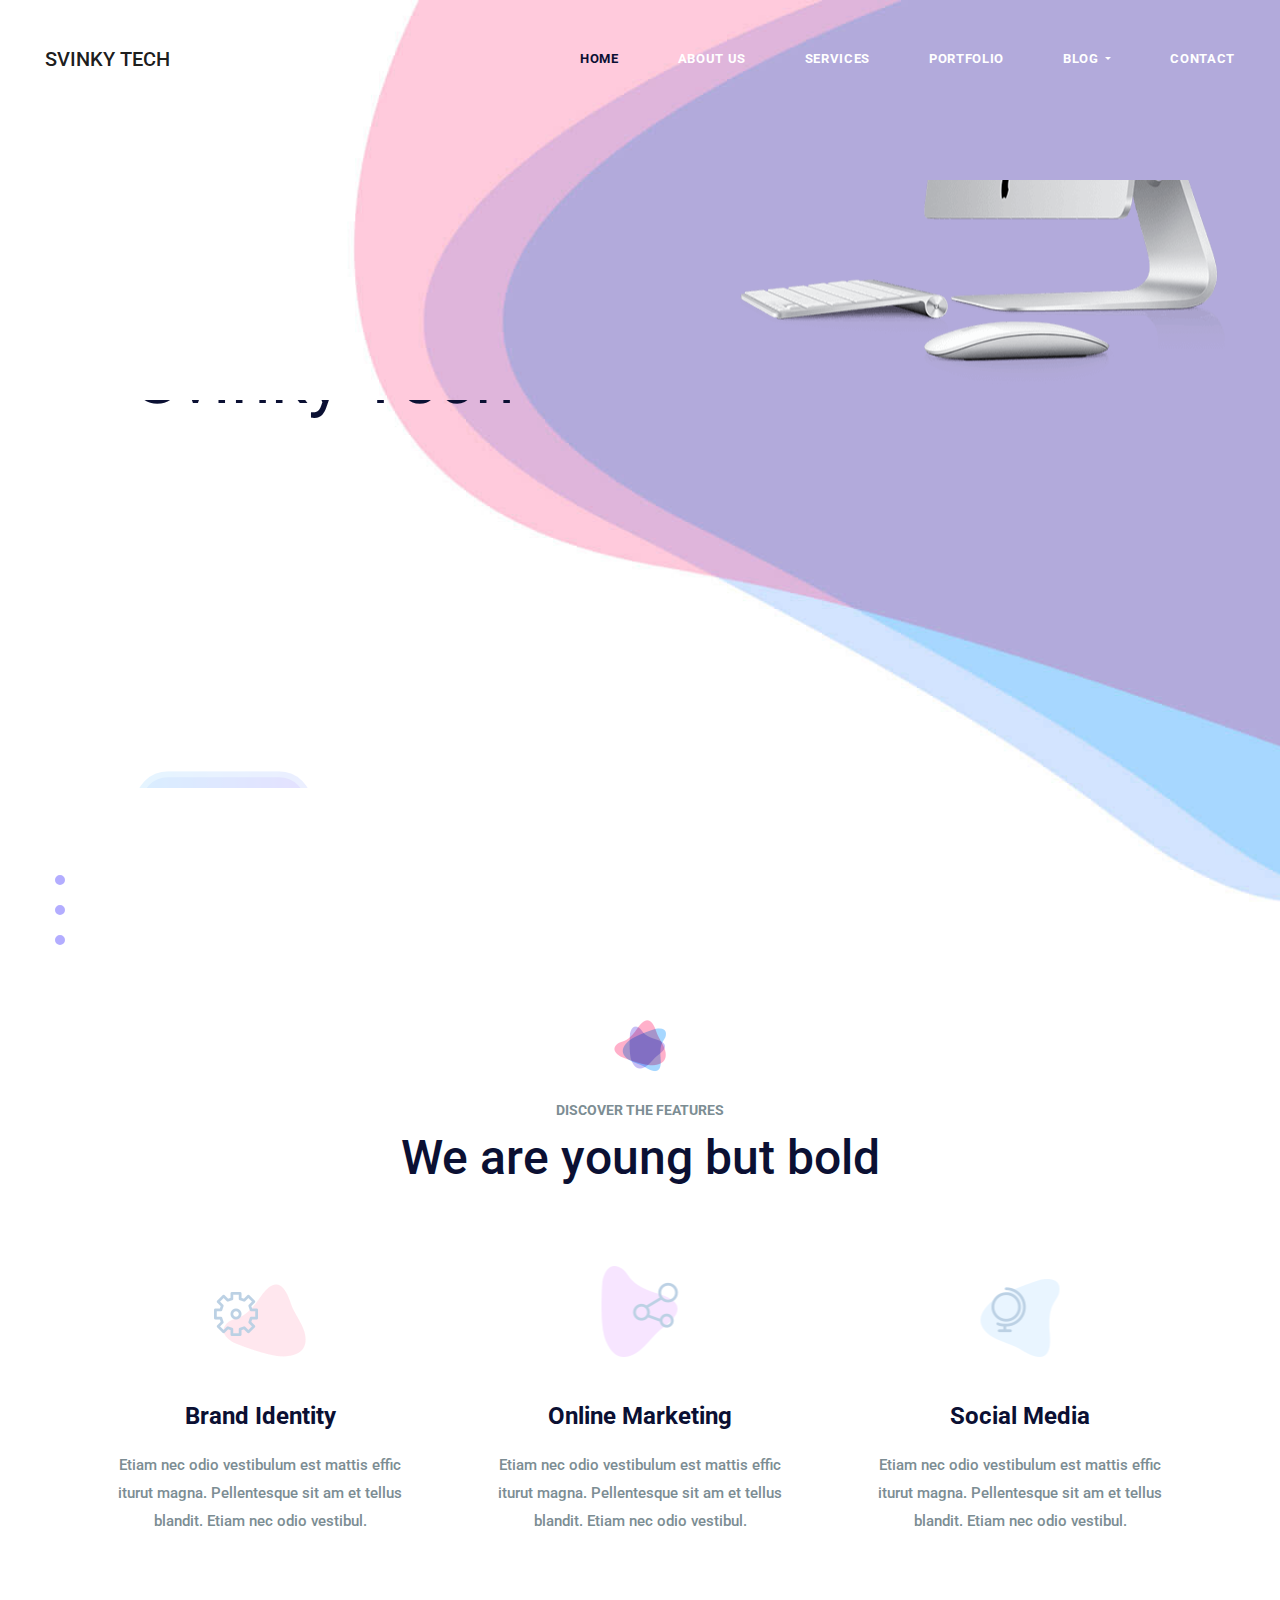
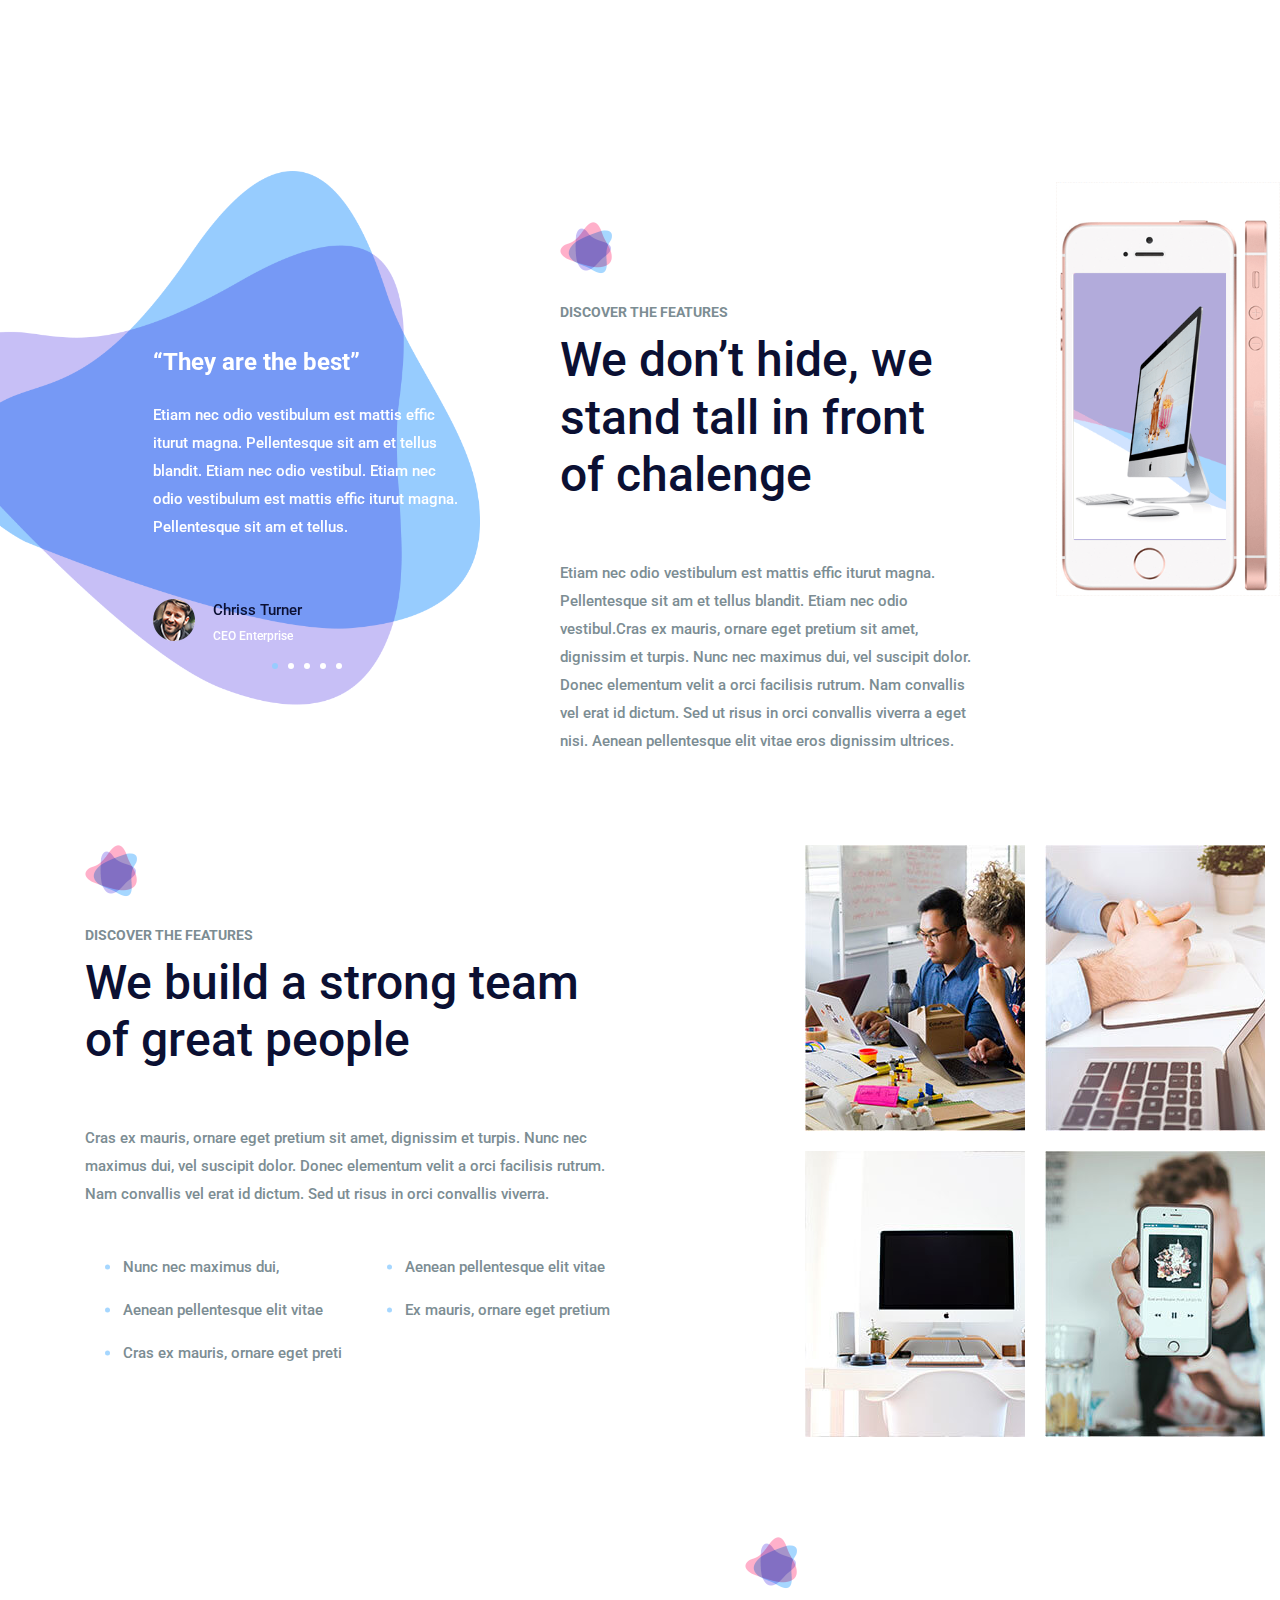
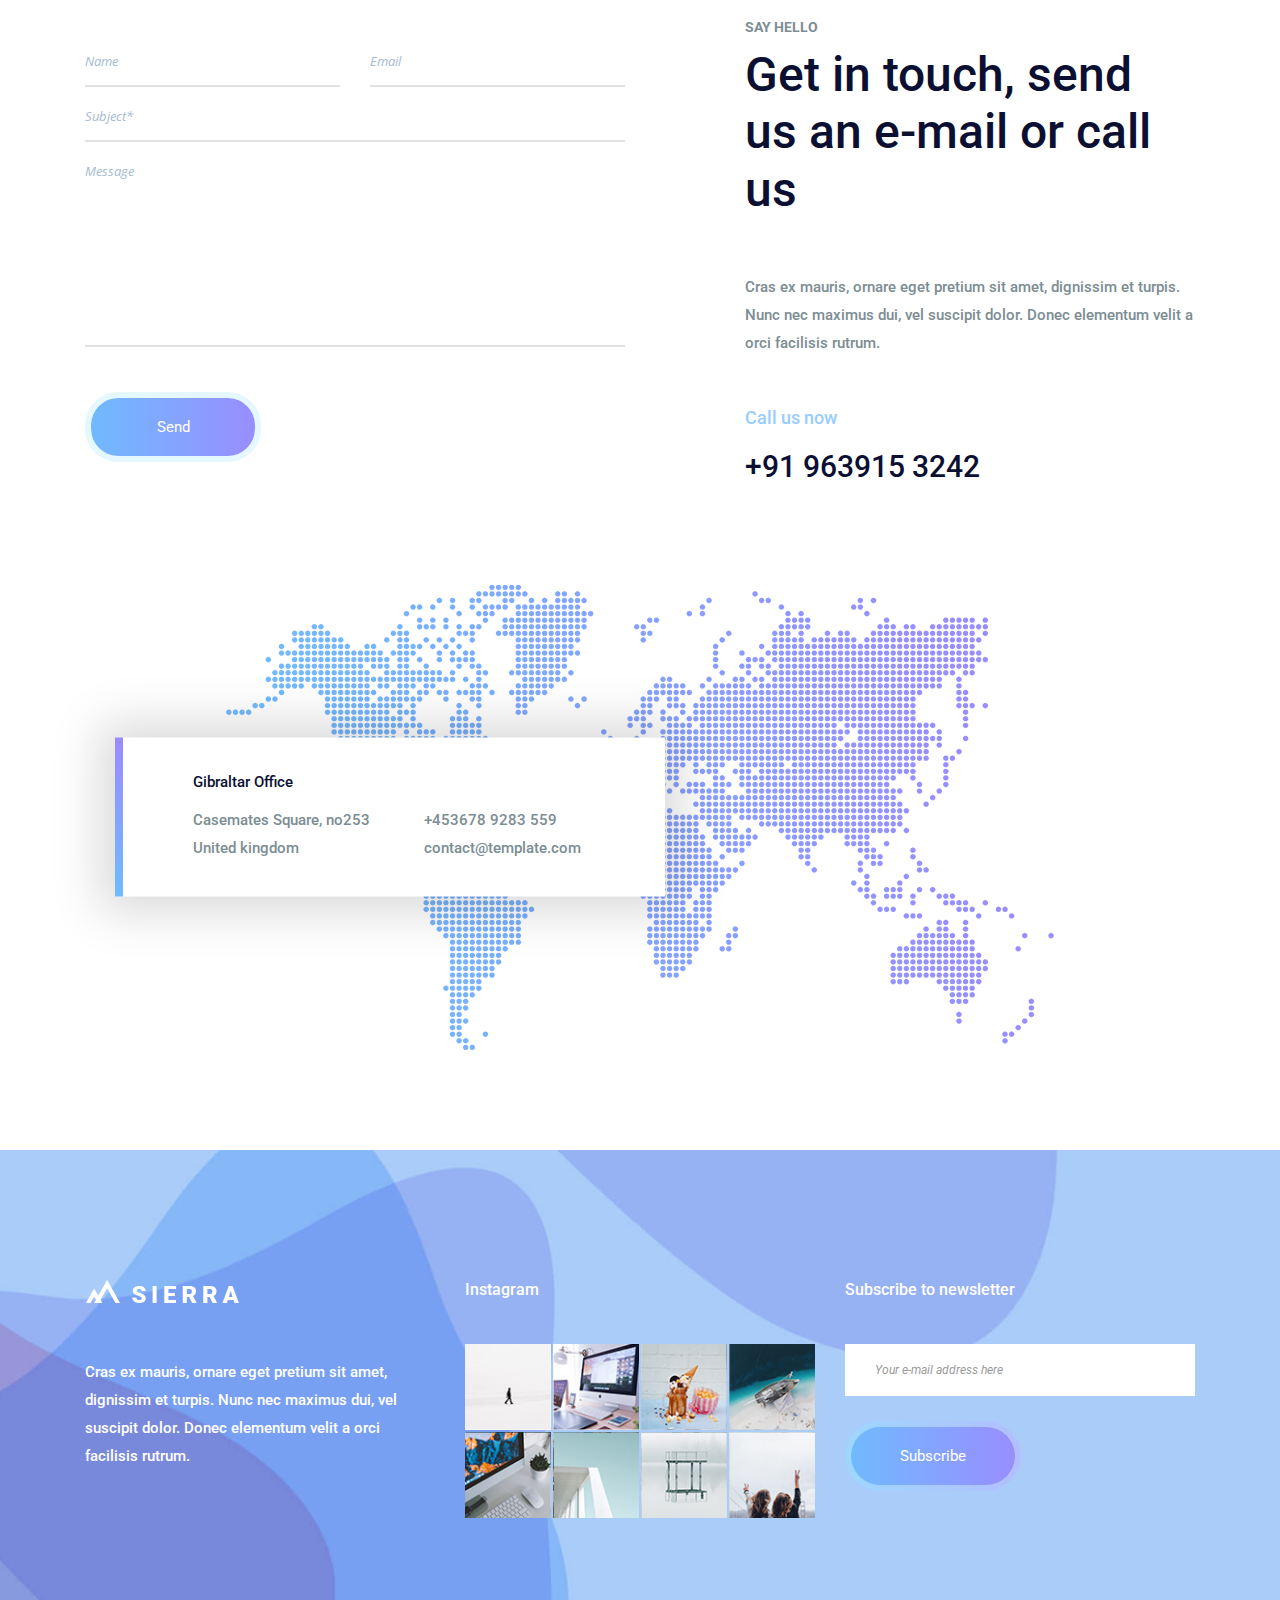
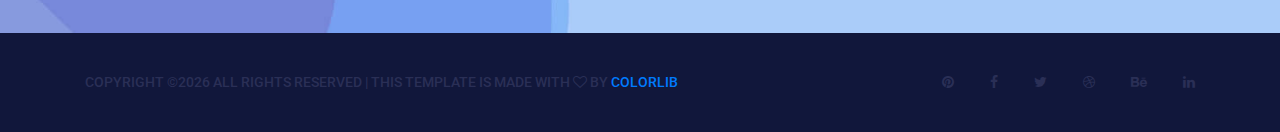
==== index.html @ dad752a9 "first" ====
<!DOCTYPE html>
<html lang="en">
    <head>
        <meta charset="utf-8">
        <meta http-equiv="X-UA-Compatible" content="IE=edge">
        <meta name="viewport" content="width=device-width, initial-scale=1">
        
        <link rel="icon" href="img/fav-icon.png" type="image/x-icon" />
        <!-- The above 3 meta tags *must* come first in the head; any other head content must come *after* these tags -->
        <title>Svinky Tech</title>

        <!-- Icon css link -->
        <link href="css/font-awesome.min.css" rel="stylesheet">
        <!-- Bootstrap -->
        <link href="css/bootstrap.min.css" rel="stylesheet">
        
        <!-- Rev slider css -->
        <link href="vendors/revolution/css/settings.css" rel="stylesheet">
        <link href="vendors/revolution/css/layers.css" rel="stylesheet">
        <link href="vendors/revolution/css/navigation.css" rel="stylesheet">
        
        <!-- Extra plugin css -->
        <link href="vendors/owl-carousel/owl.carousel.min.css" rel="stylesheet">
        
        <link href="css/style.css" rel="stylesheet">
        <link href="css/responsive.css" rel="stylesheet">

        <!-- HTML5 shim and Respond.js for IE8 support of HTML5 elements and media queries -->
        <!-- WARNING: Respond.js doesn't work if you view the page via file:// -->
        <!--[if lt IE 9]>
        <script src="https://oss.maxcdn.com/html5shiv/3.7.3/html5shiv.min.js"></script>
        <script src="https://oss.maxcdn.com/respond/1.4.2/respond.min.js"></script>
        <![endif]-->
    </head>
    <body>
        
        <!--================Header Menu Area =================-->
        <header class="main_menu_area">
            <nav class="navbar navbar-expand-lg navbar-light bg-light">
                <a class="navbar-brand" href="#"><!--<img src="img/logo.png" alt="">--><span style = "font-weight: 500;">SVINKY TECH</span></a>
                <button class="navbar-toggler" type="button" data-toggle="collapse" data-target="#navbarSupportedContent" aria-controls="navbarSupportedContent" aria-expanded="false" aria-label="Toggle navigation">
                    <span></span>
                    <span></span>
                    <span></span>
                </button>

                <div class="collapse navbar-collapse" id="navbarSupportedContent">
                    <ul class="navbar-nav">
                        <li class="nav-item active"><a class="nav-link" href="index.html">Home</a></li>
                        <li class="nav-item"><a class="nav-link" href="about-us.html">About Us</a></li>
                        <li class="nav-item"><a class="nav-link" href="service.html">Services</a></li>
                        <li class="nav-item"><a class="nav-link" href="portfolio.html">Portfolio</a></li>
                        <li class="nav-item dropdown submenu">
                            <a class="nav-link dropdown-toggle" href="#" id="navbarDropdown" role="button" data-toggle="dropdown" aria-haspopup="true" aria-expanded="false">
                            Blog
                            </a>
                            <ul class="dropdown-menu" aria-labelledby="navbarDropdown">
                                <li class="nav-item"><a class="nav-link" href="blog.html">Blog</a></li>
                                <li class="nav-item"><a class="nav-link" href="single-blog.html">Blog Details</a></li>
                                <li class="nav-item"><a class="nav-link" href="elements.html">Elements</a></li>
                            </ul>
                        </li>
                        <li class="nav-item"><a class="nav-link" href="contact.html">Contact</a></li>
                    </ul>
                </div>
            </nav>
        </header>
        <!--================End Header Menu Area =================-->
        
        
        <!--================Slider Area =================-->
        <section class="main_slider_area">
            <div id="main_slider" class="rev_slider" data-version="5.3.1.6">
                <ul>
                    <li data-index="rs-1587" data-transition="fade" data-slotamount="default" data-hideafterloop="0" data-hideslideonmobile="off"  data-easein="default" data-easeout="default" data-masterspeed="300" data-rotate="0"  data-saveperformance="off"  data-title="Creative" data-param1="01" data-param2="" data-param3="" data-param4="" data-param5="" data-param6="" data-param7="" data-param8="" data-param9="" data-param10="" data-description="">
                        <!-- LAYER NR. 1 -->
                        <div class="slider_text_box">
                            <div class="tp-caption tp-resizeme first_text" 
                            data-x="['left','left','left','left','15','center']" 
                            data-hoffset="['0','80','80','0']" 
                            data-y="['top','top','top','top']" 
                            data-voffset="['400','400','400','250','180','180']" 
                            data-fontsize="['72','72','72','50','50','30']"
                            data-lineheight="['82','82','82','62','62','42']"
                            data-width="['none']"
                            data-height="none"
                            data-whitespace="nowrape"
                            data-type="text" 
                            data-responsive_offset="on" 
                            data-frames="[{&quot;delay&quot;:10,&quot;speed&quot;:1500,&quot;frame&quot;:&quot;0&quot;,&quot;from&quot;:&quot;y:[-100%];z:0;rX:0deg;rY:0;rZ:0;sX:1;sY:1;skX:0;skY:0;&quot;,&quot;mask&quot;:&quot;x:0px;y:0px;s:inherit;e:inherit;&quot;,&quot;to&quot;:&quot;o:1;&quot;,&quot;ease&quot;:&quot;Power2.easeInOut&quot;},{&quot;delay&quot;:&quot;wait&quot;,&quot;speed&quot;:1500,&quot;frame&quot;:&quot;999&quot;,&quot;to&quot;:&quot;y:[175%];&quot;,&quot;mask&quot;:&quot;x:inherit;y:inherit;s:inherit;e:inherit;&quot;,&quot;ease&quot;:&quot;Power2.easeInOut&quot;}]"
                            data-textAlign="['left','left','left','left','left','center']">Svinky Tech</div>
                            
                            <div class="tp-caption tp-resizeme secand_text" 
                                data-x="['left','left','left','left','15','center']" 
                                data-hoffset="['0','80','80','0']" 
                                data-y="['top','top','top','top']" 
                                data-voffset="['575','575','575','400','320','300']"  
                                data-fontsize="['24','24','24','18','16','16']"
                                data-lineheight="['36','36','36','26','26','26']"
                                data-width="['none','none','none','none','none']"
                                data-height="none"
                                data-whitespace="nowrape"
                                data-type="text" 
                                data-responsive_offset="on"
                                data-transform_idle="o:1;"
                                data-frames="[{&quot;delay&quot;:10,&quot;speed&quot;:1500,&quot;frame&quot;:&quot;0&quot;,&quot;from&quot;:&quot;y:[100%];z:0;rX:0deg;rY:0;rZ:0;sX:1;sY:1;skX:0;skY:0;opacity:0;&quot;,&quot;mask&quot;:&quot;x:0px;y:[100%];s:inherit;e:inherit;&quot;,&quot;to&quot;:&quot;o:1;&quot;,&quot;ease&quot;:&quot;Power2.easeInOut&quot;},{&quot;delay&quot;:&quot;wait&quot;,&quot;speed&quot;:1500,&quot;frame&quot;:&quot;999&quot;,&quot;to&quot;:&quot;y:[175%];&quot;,&quot;mask&quot;:&quot;x:inherit;y:inherit;s:inherit;e:inherit;&quot;,&quot;ease&quot;:&quot;Power2.easeInOut&quot;}]"
                                data-textAlign="['left','left','left','left','left','center']">Go Techy, Go Svinky!
                            </div>
                            
                            <div class="tp-caption tp-resizeme" 
                                data-x="['left','left','left','left','15','center']" data-hoffset="['0','80','80','0']" 
                                data-y="['top','top','top','top']" 
                                data-voffset="['670','670','670','480','370','350']" 
                                data-fontsize="['14','14','14','14']"
                                data-lineheight="['46','46','46','46']"
                                data-width="none"
                                data-height="none"
                                data-whitespace="nowrap"
                                data-type="text" 
                                data-responsive_offset="on" 
                                data-frames="[{&quot;delay&quot;:10,&quot;speed&quot;:1500,&quot;frame&quot;:&quot;0&quot;,&quot;from&quot;:&quot;y:[100%];z:0;rX:0deg;rY:0;rZ:0;sX:1;sY:1;skX:0;skY:0;opacity:0;&quot;,&quot;mask&quot;:&quot;x:0px;y:[100%];s:inherit;e:inherit;&quot;,&quot;to&quot;:&quot;o:1;&quot;,&quot;ease&quot;:&quot;Power2.easeInOut&quot;},{&quot;delay&quot;:&quot;wait&quot;,&quot;speed&quot;:1500,&quot;frame&quot;:&quot;999&quot;,&quot;to&quot;:&quot;y:[175%];&quot;,&quot;mask&quot;:&quot;x:inherit;y:inherit;s:inherit;e:inherit;&quot;,&quot;ease&quot;:&quot;Power2.easeInOut&quot;}]">
                                <a class="more_btn" href="#">Discover</a>
                            </div>
                            <div class="tp-caption tp-resizeme single_img" 
                            data-x="['right','right','right','right','right','right']" 
                            data-hoffset="['0','0','0','0']" 
                            data-y="['top','top','top','top']" 
                            data-voffset="['180','180','180','180','0']" 
                            data-fontsize="['65','65','60','40','25']"
                            data-lineheight="['75','75','75','50','35']"
                            data-width="['485','485','485','485','485']"
                            data-height="none"
                            data-whitespace="normal"
                            data-type="text" 
                            data-responsive_offset="on" 
                            data-frames="[{&quot;delay&quot;:10,&quot;speed&quot;:1500,&quot;frame&quot;:&quot;0&quot;,&quot;from&quot;:&quot;y:[-100%];z:0;rX:0deg;rY:0;rZ:0;sX:1;sY:1;skX:0;skY:0;&quot;,&quot;mask&quot;:&quot;x:0px;y:0px;s:inherit;e:inherit;&quot;,&quot;to&quot;:&quot;o:1;&quot;,&quot;ease&quot;:&quot;Power2.easeInOut&quot;},{&quot;delay&quot;:&quot;wait&quot;,&quot;speed&quot;:1500,&quot;frame&quot;:&quot;999&quot;,&quot;to&quot;:&quot;y:[175%];&quot;,&quot;mask&quot;:&quot;x:inherit;y:inherit;s:inherit;e:inherit;&quot;,&quot;ease&quot;:&quot;Power2.easeInOut&quot;}]"
                            data-textAlign="['left','left','left','left','left','center']">
                                <img src="img/home-slider/slider-m-1.png" alt="">
                            </div>
                        </div>
                    </li>
                    <li data-index="rs-1588" data-transition="fade" data-slotamount="default" data-hideafterloop="0" data-hideslideonmobile="off"  data-easein="default" data-easeout="default" data-masterspeed="300" data-rotate="0"  data-saveperformance="off"  data-title="Creative" data-param1="01" data-param2="" data-param3="" data-param4="" data-param5="" data-param6="" data-param7="" data-param8="" data-param9="" data-param10="" data-description="">
                    <!-- LAYERS -->
                        <!-- LAYERS -->

                        <!-- LAYER NR. 1 -->
                        <div class="slider_text_box">
                            <div class="tp-caption tp-resizeme first_text" 
                            data-x="['left','left','left','left','15','center']" 
                            data-hoffset="['0','80','80','0']" 
                            data-y="['top','top','top','top']" 
                            data-voffset="['400','400','400','250','180','180']" 
                            data-fontsize="['72','72','72','50','50','30']"
                            data-lineheight="['82','82','82','62','62','42']"
                            data-width="['none']"
                            data-height="none"
                            data-whitespace="nowrape"
                            data-type="text" 
                            data-responsive_offset="on" 
                            data-frames="[{&quot;delay&quot;:10,&quot;speed&quot;:1500,&quot;frame&quot;:&quot;0&quot;,&quot;from&quot;:&quot;y:[-100%];z:0;rX:0deg;rY:0;rZ:0;sX:1;sY:1;skX:0;skY:0;&quot;,&quot;mask&quot;:&quot;x:0px;y:0px;s:inherit;e:inherit;&quot;,&quot;to&quot;:&quot;o:1;&quot;,&quot;ease&quot;:&quot;Power2.easeInOut&quot;},{&quot;delay&quot;:&quot;wait&quot;,&quot;speed&quot;:1500,&quot;frame&quot;:&quot;999&quot;,&quot;to&quot;:&quot;y:[175%];&quot;,&quot;mask&quot;:&quot;x:inherit;y:inherit;s:inherit;e:inherit;&quot;,&quot;ease&quot;:&quot;Power2.easeInOut&quot;}]"
                            data-textAlign="['left','left','left','left','left','center']">Svinky Tech</div>
                            
                            <div class="tp-caption tp-resizeme secand_text" 
                                data-x="['left','left','left','left','15','center']" 
                                data-hoffset="['0','80','80','0']" 
                                data-y="['top','top','top','top']" 
                                data-voffset="['575','575','575','400','320','300']"  
                                data-fontsize="['24','24','24','18','16','16']"
                                data-lineheight="['36','36','36','26','26','26']"
                                data-width="['none','none','none','none','none']"
                                data-height="none"
                                data-whitespace="nowrape"
                                data-type="text" 
                                data-responsive_offset="on"
                                data-transform_idle="o:1;"
                                data-frames="[{&quot;delay&quot;:10,&quot;speed&quot;:1500,&quot;frame&quot;:&quot;0&quot;,&quot;from&quot;:&quot;y:[100%];z:0;rX:0deg;rY:0;rZ:0;sX:1;sY:1;skX:0;skY:0;opacity:0;&quot;,&quot;mask&quot;:&quot;x:0px;y:[100%];s:inherit;e:inherit;&quot;,&quot;to&quot;:&quot;o:1;&quot;,&quot;ease&quot;:&quot;Power2.easeInOut&quot;},{&quot;delay&quot;:&quot;wait&quot;,&quot;speed&quot;:1500,&quot;frame&quot;:&quot;999&quot;,&quot;to&quot;:&quot;y:[175%];&quot;,&quot;mask&quot;:&quot;x:inherit;y:inherit;s:inherit;e:inherit;&quot;,&quot;ease&quot;:&quot;Power2.easeInOut&quot;}]"
                                data-textAlign="['left','left','left','left','left','center']">Go Techy, Go Svinky!
                            </div>
                            
                            <div class="tp-caption tp-resizeme" 
                                data-x="['left','left','left','left','15','center']" data-hoffset="['0','80','80','0']" 
                                data-y="['top','top','top','top']" 
                                data-voffset="['670','670','670','480','370','350']" 
                                data-fontsize="['14','14','14','14']"
                                data-lineheight="['46','46','46','46']"
                                data-width="none"
                                data-height="none"
                                data-whitespace="nowrap"
                                data-type="text" 
                                data-responsive_offset="on" 
                                data-frames="[{&quot;delay&quot;:10,&quot;speed&quot;:1500,&quot;frame&quot;:&quot;0&quot;,&quot;from&quot;:&quot;y:[100%];z:0;rX:0deg;rY:0;rZ:0;sX:1;sY:1;skX:0;skY:0;opacity:0;&quot;,&quot;mask&quot;:&quot;x:0px;y:[100%];s:inherit;e:inherit;&quot;,&quot;to&quot;:&quot;o:1;&quot;,&quot;ease&quot;:&quot;Power2.easeInOut&quot;},{&quot;delay&quot;:&quot;wait&quot;,&quot;speed&quot;:1500,&quot;frame&quot;:&quot;999&quot;,&quot;to&quot;:&quot;y:[175%];&quot;,&quot;mask&quot;:&quot;x:inherit;y:inherit;s:inherit;e:inherit;&quot;,&quot;ease&quot;:&quot;Power2.easeInOut&quot;}]">
                                <a class="more_btn" href="#">Discover</a>
                            </div>
                            <div class="tp-caption tp-resizeme single_img" 
                            data-x="['right','right','right','right','right','right']" 
                            data-hoffset="['0','0','0','0']" 
                            data-y="['top','top','top','top']" 
                            data-voffset="['180','180','180','180','0']" 
                            data-fontsize="['65','65','60','40','25']"
                            data-lineheight="['75','75','75','50','35']"
                            data-width="['485','485','485','485','485']"
                            data-height="none"
                            data-whitespace="normal"
                            data-type="text" 
                            data-responsive_offset="on" 
                            data-frames="[{&quot;delay&quot;:10,&quot;speed&quot;:1500,&quot;frame&quot;:&quot;0&quot;,&quot;from&quot;:&quot;y:[-100%];z:0;rX:0deg;rY:0;rZ:0;sX:1;sY:1;skX:0;skY:0;&quot;,&quot;mask&quot;:&quot;x:0px;y:0px;s:inherit;e:inherit;&quot;,&quot;to&quot;:&quot;o:1;&quot;,&quot;ease&quot;:&quot;Power2.easeInOut&quot;},{&quot;delay&quot;:&quot;wait&quot;,&quot;speed&quot;:1500,&quot;frame&quot;:&quot;999&quot;,&quot;to&quot;:&quot;y:[175%];&quot;,&quot;mask&quot;:&quot;x:inherit;y:inherit;s:inherit;e:inherit;&quot;,&quot;ease&quot;:&quot;Power2.easeInOut&quot;}]"
                            data-textAlign="['left','left','left','left','left','center']">
                                <img src="img/home-slider/slider-m-1.png" alt="">
                            </div>
                        </div>
                    </li>
                    <li data-index="rs-1589" data-transition="fade" data-slotamount="default" data-hideafterloop="0" data-hideslideonmobile="off"  data-easein="default" data-easeout="default" data-masterspeed="300" data-rotate="0"  data-saveperformance="off"  data-title="Creative" data-param1="01" data-param2="" data-param3="" data-param4="" data-param5="" data-param6="" data-param7="" data-param8="" data-param9="" data-param10="" data-description="">
                    <!-- LAYERS -->
                        <!-- LAYERS -->

                        <!-- LAYER NR. 1 -->
                        <div class="slider_text_box">
                            <div class="tp-caption tp-resizeme first_text" 
                            data-x="['left','left','left','left','15','center']" 
                            data-hoffset="['0','80','80','0']" 
                            data-y="['top','top','top','top']" 
                            data-voffset="['400','400','400','250','180','180']" 
                            data-fontsize="['72','72','72','50','50','30']"
                            data-lineheight="['82','82','82','62','62','42']"
                            data-width="['none']"
                            data-height="none"
                            data-whitespace="nowrape"
                            data-type="text" 
                            data-responsive_offset="on" 
                            data-frames="[{&quot;delay&quot;:10,&quot;speed&quot;:1500,&quot;frame&quot;:&quot;0&quot;,&quot;from&quot;:&quot;y:[-100%];z:0;rX:0deg;rY:0;rZ:0;sX:1;sY:1;skX:0;skY:0;&quot;,&quot;mask&quot;:&quot;x:0px;y:0px;s:inherit;e:inherit;&quot;,&quot;to&quot;:&quot;o:1;&quot;,&quot;ease&quot;:&quot;Power2.easeInOut&quot;},{&quot;delay&quot;:&quot;wait&quot;,&quot;speed&quot;:1500,&quot;frame&quot;:&quot;999&quot;,&quot;to&quot;:&quot;y:[175%];&quot;,&quot;mask&quot;:&quot;x:inherit;y:inherit;s:inherit;e:inherit;&quot;,&quot;ease&quot;:&quot;Power2.easeInOut&quot;}]"
                            data-textAlign="['left','left','left','left','left','center']">Svinky Tech</div>
                            
                            <div class="tp-caption tp-resizeme secand_text" 
                                data-x="['left','left','left','left','15','center']" 
                                data-hoffset="['0','80','80','0']" 
                                data-y="['top','top','top','top']" 
                                data-voffset="['575','575','575','400','320','300']"  
                                data-fontsize="['24','24','24','18','16','16']"
                                data-lineheight="['36','36','36','26','26','26']"
                                data-width="['none','none','none','none','none']"
                                data-height="none"
                                data-whitespace="nowrape"
                                data-type="text" 
                                data-responsive_offset="on"
                                data-transform_idle="o:1;"
                                data-frames="[{&quot;delay&quot;:10,&quot;speed&quot;:1500,&quot;frame&quot;:&quot;0&quot;,&quot;from&quot;:&quot;y:[100%];z:0;rX:0deg;rY:0;rZ:0;sX:1;sY:1;skX:0;skY:0;opacity:0;&quot;,&quot;mask&quot;:&quot;x:0px;y:[100%];s:inherit;e:inherit;&quot;,&quot;to&quot;:&quot;o:1;&quot;,&quot;ease&quot;:&quot;Power2.easeInOut&quot;},{&quot;delay&quot;:&quot;wait&quot;,&quot;speed&quot;:1500,&quot;frame&quot;:&quot;999&quot;,&quot;to&quot;:&quot;y:[175%];&quot;,&quot;mask&quot;:&quot;x:inherit;y:inherit;s:inherit;e:inherit;&quot;,&quot;ease&quot;:&quot;Power2.easeInOut&quot;}]"
                                data-textAlign="['left','left','left','left','left','center']">Get your freebie template now!
                            </div>
                            
                            <div class="tp-caption tp-resizeme" 
                                data-x="['left','left','left','left','15','center']" data-hoffset="['0','80','80','0']" 
                                data-y="['top','top','top','top']" 
                                data-voffset="['670','670','670','480','370','350']" 
                                data-fontsize="['14','14','14','14']"
                                data-lineheight="['46','46','46','46']"
                                data-width="none"
                                data-height="none"
                                data-whitespace="nowrap"
                                data-type="text" 
                                data-responsive_offset="on" 
                                data-frames="[{&quot;delay&quot;:10,&quot;speed&quot;:1500,&quot;frame&quot;:&quot;0&quot;,&quot;from&quot;:&quot;y:[100%];z:0;rX:0deg;rY:0;rZ:0;sX:1;sY:1;skX:0;skY:0;opacity:0;&quot;,&quot;mask&quot;:&quot;x:0px;y:[100%];s:inherit;e:inherit;&quot;,&quot;to&quot;:&quot;o:1;&quot;,&quot;ease&quot;:&quot;Power2.easeInOut&quot;},{&quot;delay&quot;:&quot;wait&quot;,&quot;speed&quot;:1500,&quot;frame&quot;:&quot;999&quot;,&quot;to&quot;:&quot;y:[175%];&quot;,&quot;mask&quot;:&quot;x:inherit;y:inherit;s:inherit;e:inherit;&quot;,&quot;ease&quot;:&quot;Power2.easeInOut&quot;}]">
                                <a class="more_btn" href="#">Discover</a>
                            </div>
                            <div class="tp-caption tp-resizeme single_img" 
                            data-x="['right','right','right','right','right','right']" 
                            data-hoffset="['0','0','0','0']" 
                            data-y="['top','top','top','top']" 
                            data-voffset="['180','180','180','180','0']" 
                            data-fontsize="['65','65','60','40','25']"
                            data-lineheight="['75','75','75','50','35']"
                            data-width="['485','485','485','485','485']"
                            data-height="none"
                            data-whitespace="normal"
                            data-type="text" 
                            data-responsive_offset="on" 
                            data-frames="[{&quot;delay&quot;:10,&quot;speed&quot;:1500,&quot;frame&quot;:&quot;0&quot;,&quot;from&quot;:&quot;y:[-100%];z:0;rX:0deg;rY:0;rZ:0;sX:1;sY:1;skX:0;skY:0;&quot;,&quot;mask&quot;:&quot;x:0px;y:0px;s:inherit;e:inherit;&quot;,&quot;to&quot;:&quot;o:1;&quot;,&quot;ease&quot;:&quot;Power2.easeInOut&quot;},{&quot;delay&quot;:&quot;wait&quot;,&quot;speed&quot;:1500,&quot;frame&quot;:&quot;999&quot;,&quot;to&quot;:&quot;y:[175%];&quot;,&quot;mask&quot;:&quot;x:inherit;y:inherit;s:inherit;e:inherit;&quot;,&quot;ease&quot;:&quot;Power2.easeInOut&quot;}]"
                            data-textAlign="['left','left','left','left','left','center']">
                                <img src="img/home-slider/slider-m-1.png" alt="">
                            </div>
                        </div>
                    </li>
                </ul>
            </div>
        </section>
        <!--================End Slider Area =================-->
        
        <!--================Feature Area =================-->
        <section class="feature_area">
            <div class="container">
                <div class="c_title">
                    <img src="img/icon/title-icon.png" alt="">
                    <h6>Discover the features</h6>
                    <h2>We are young but bold</h2>
                </div>
                <div class="row feature_inner">
                    <div class="col-lg-4 col-sm-6">
                        <div class="feature_item">
                            <div class="f_icon">
                                <img src="img/icon/f-icon-1.png" alt="">
                            </div>
                            <h4>Brand Identity</h4>
                            <p>Etiam nec odio vestibulum est mattis effic iturut magna. Pellentesque sit am et tellus blandit. Etiam nec odio vestibul. </p>
                            <a class="more_btn" href="#">Read More</a>
                        </div>
                    </div>
                    <div class="col-lg-4 col-sm-6">
                        <div class="feature_item">
                            <div class="f_icon">
                                <img src="img/icon/f-icon-2.png" alt="">
                            </div>
                            <h4>Online Marketing</h4>
                            <p>Etiam nec odio vestibulum est mattis effic iturut magna. Pellentesque sit am et tellus blandit. Etiam nec odio vestibul. </p>
                            <a class="more_btn" href="#">Read More</a>
                        </div>
                    </div>
                    <div class="col-lg-4 col-sm-6">
                        <div class="feature_item">
                            <div class="f_icon">
                                <img src="img/icon/f-icon-3.png" alt="">
                            </div>
                            <h4>Social Media</h4>
                            <p>Etiam nec odio vestibulum est mattis effic iturut magna. Pellentesque sit am et tellus blandit. Etiam nec odio vestibul. </p>
                            <a class="more_btn" href="#">Read More</a>
                        </div>
                    </div>
                </div>
            </div>
        </section>
        <!--================End Feature Area =================-->
        
        <!--================The best slider Area =================-->
        <section class="best_3d_area">
            <div class="left_3d">
                <div class="shap_slider_inner owl-carousel">
                    <div class="item">
                        <h4>“They are the best”</h4>
                        <p>Etiam nec odio vestibulum est mattis effic iturut magna. Pellentesque sit am et tellus blandit. Etiam nec odio vestibul. Etiam nec odio vestibulum est mattis effic iturut magna. Pellentesque sit am et tellus.</p>
                        <div class="media">
                            <img src="img/team/people/people-5.jpg" alt="">
                            <div class="media-body">
                                <h5>Chriss Turner</h5>
                                <h6>CEO Enterprise</h6>
                            </div>
                        </div>
                    </div>
                    <div class="item">
                        <h4>“They are the best”</h4>
                        <p>Etiam nec odio vestibulum est mattis effic iturut magna. Pellentesque sit am et tellus blandit. Etiam nec odio vestibul. Etiam nec odio vestibulum est mattis effic iturut magna. Pellentesque sit am et tellus.</p>
                        <div class="media">
                            <img src="img/team/people/people-5.jpg" alt="">
                            <div class="media-body">
                                <h5>Chriss Turner</h5>
                                <h6>CEO Enterprise</h6>
                            </div>
                        </div>
                    </div>
                    <div class="item">
                        <h4>“They are the best”</h4>
                        <p>Etiam nec odio vestibulum est mattis effic iturut magna. Pellentesque sit am et tellus blandit. Etiam nec odio vestibul. Etiam nec odio vestibulum est mattis effic iturut magna. Pellentesque sit am et tellus.</p>
                        <div class="media">
                            <img src="img/team/people/people-5.jpg" alt="">
                            <div class="media-body">
                                <h5>Chriss Turner</h5>
                                <h6>CEO Enterprise</h6>
                            </div>
                        </div>
                    </div>
                    <div class="item">
                        <h4>“They are the best”</h4>
                        <p>Etiam nec odio vestibulum est mattis effic iturut magna. Pellentesque sit am et tellus blandit. Etiam nec odio vestibul. Etiam nec odio vestibulum est mattis effic iturut magna. Pellentesque sit am et tellus.</p>
                        <div class="media">
                            <img src="img/team/people/people-5.jpg" alt="">
                            <div class="media-body">
                                <h5>Chriss Turner</h5>
                                <h6>CEO Enterprise</h6>
                            </div>
                        </div>
                    </div>
                    <div class="item">
                        <h4>“They are the best”</h4>
                        <p>Etiam nec odio vestibulum est mattis effic iturut magna. Pellentesque sit am et tellus blandit. Etiam nec odio vestibul. Etiam nec odio vestibulum est mattis effic iturut magna. Pellentesque sit am et tellus.</p>
                        <div class="media">
                            <img src="img/team/people/people-5.jpg" alt="">
                            <div class="media-body">
                                <h5>Chriss Turner</h5>
                                <h6>CEO Enterprise</h6>
                            </div>
                        </div>
                    </div>
                </div>
            </div>
            <div class="right_text">
                <div class="right_text_inner">
                    <div class="text_3d">
                        <div class="l_title">
                            <img src="img/icon/title-icon.png" alt="">
                            <h6>Discover the features</h6>
                            <h2>We don’t hide, we stand tall in front of chalenge</h2>
                        </div>
                        <p>Etiam nec odio vestibulum est mattis effic iturut magna. Pellentesque sit am et tellus blandit. Etiam nec odio vestibul.Cras ex mauris, ornare eget pretium sit amet, dignissim et turpis. Nunc nec maximus dui, vel suscipit dolor. Donec elementum velit a orci facilisis rutrum. Nam convallis vel erat id dictum. Sed ut risus in orci convallis viverra a eget nisi. Aenean pellentesque elit vitae eros dignissim ultrices. </p>
                    </div>
                    <div class="shap_mobile">
                        <img src="img/iphone4.png" alt="">
                    </div>
                </div>
            </div>
        </section>
        <!--================End The best slider Area =================-->
        
        <!--================Team People Area =================-->
        <section class="team_people_area">
            <div class="container-fluid">
                <div class="row">
                    <div class="col-lg-6">
                        <div class="team_people_text">
                            <div class="l_title">
                                <img src="img/icon/title-icon.png" alt="">
                                <h6>Discover the features</h6>
                                <h2>We build a strong team of great people</h2>
                            </div>
                            <p>Cras ex mauris, ornare eget pretium sit amet, dignissim et turpis. Nunc nec maximus dui, vel suscipit dolor. Donec elementum velit a orci facilisis rutrum. Nam convallis vel erat id dictum. Sed ut risus in orci convallis viverra.</p>
                            <ul>
                                <li><a href="#">Nunc nec maximus dui, </a></li>
                                <li><a href="#">Aenean pellentesque elit vitae</a></li>
                                <li><a href="#">Aenean pellentesque elit vitae</a></li>
                                <li><a href="#">Ex mauris, ornare eget pretium </a></li>
                                <li><a href="#">Cras ex mauris, ornare eget preti</a></li>
                            </ul>
                        </div>
                    </div>
                    <div class="col-lg-6">
                        <div class="team_img_inner">
                            <div class="row">
                                <div class="col-lg-6 col-6">
                                    <div class="team_img_item">
                                        <img src="img/team/people/people-1.jpg" alt="">
                                    </div>
                                </div>
                                <div class="col-lg-6 col-6">
                                    <div class="team_img_item">
                                        <img src="img/team/people/people-2.jpg" alt="">
                                    </div>
                                </div>
                                <div class="col-lg-6 col-6">
                                    <div class="team_img_item">
                                        <img src="img/team/people/people-3.jpg" alt="">
                                    </div>
                                </div>
                                <div class="col-lg-6 col-6">
                                    <div class="team_img_item">
                                        <img src="img/team/people/people-4.jpg" alt="">
                                    </div>
                                </div>
                            </div>
                        </div>
                    </div>
                </div>
            </div>
        </section>
        <!--================End Team People Area =================-->
        
        <!--================Get in Touch Area =================-->
        <section class="get_in_touch_area">
            <div class="container">
                <div class="row get_touch_inner">
                    <div class="col-lg-6">
                        <form class="contact_us_form row" action="contact_process.php" method="post" id="contactForm" novalidate="novalidate">
                            <div class="form-group col-lg-6">
                                <input type="text" class="form-control" id="name" name="name" placeholder="Name">
                            </div>
                            <div class="form-group col-lg-6">
                                <input type="email" class="form-control" id="email" name="email" placeholder="Email">
                            </div>
                            <div class="form-group col-lg-12">
                                <input type="text" class="form-control" id="subject" name="subject" placeholder="Subject*">
                            </div>
                            <div class="form-group col-lg-12">
                                <textarea class="form-control" name="message" id="message" rows="1" placeholder="Message"></textarea>
                            </div>
                            <div class="form-group col-lg-12">
                                <button type="submit" value="submit" class="btn submit_btn form-control">Send</button>
                            </div>
                        </form>
                    </div>
                    <div class="col-lg-6">
                        <div class="touch_details">
                            <div class="l_title">
                                <img src="img/icon/title-icon.png" alt="">
                                <h6>Say hello</h6>
                                <h2>Get in touch, send us an e-mail or call us</h2>
                            </div>
                            <p>Cras ex mauris, ornare eget pretium sit amet, dignissim et turpis. Nunc nec maximus dui, vel suscipit dolor. Donec elementum velit a orci facilisis rutrum.</p>
                            <a href="#"><h5>Call us now</h5></a>
                            <a href="#"><h4>+91 963915 3242</h4></a>
                        </div>
                    </div>
                </div>
            </div>
        </section>
        <!--================End Get in Touch Area =================-->
        
        <!--================Map Area =================-->
        <section class="world_map_area p_100">
            <div class="container">
                <div class="world_map_inner">
                    <img class="img-fluid" src="img/world-map.png" alt="">
                    <div class="bd-callout">
                        <h3>Gibraltar Office</h3>
                        <p>Casemates Square, no253 <br /> United kingdom</p>
                        <h4><a href="#">+453678 9283 559</a> <a href="#">contact@template.com</a></h4>
                    </div>
                </div>
            </div>
        </section>
        <!--================End Map Area =================-->
        
        <!--================Footer Area =================-->
        <footer class="footr_area">
            <div class="footer_widget_area">
                <div class="container">
                    <div class="row footer_widget_inner">
                        <div class="col-lg-4 col-sm-6">
                            <aside class="f_widget f_about_widget">
                                <img src="img/footer-logo.png" alt="">
                                <p>Cras ex mauris, ornare eget pretium sit amet, dignissim et turpis. Nunc nec maximus dui, vel suscipit dolor. Donec elementum velit a orci facilisis rutrum.</p>
                            </aside>
                        </div>
                        <div class="col-lg-4 col-sm-6">
                            <aside class="f_widget f_insta_widget">
                                <div class="f_title">
                                    <h3>Instagram</h3>
                                </div>
                                <ul>
                                    <li><a href="#"><img src="img/instagram/ins-1.jpg" alt=""></a></li>
                                    <li><a href="#"><img src="img/instagram/ins-2.jpg" alt=""></a></li>
                                    <li><a href="#"><img src="img/instagram/ins-3.jpg" alt=""></a></li>
                                    <li><a href="#"><img src="img/instagram/ins-4.jpg" alt=""></a></li>
                                    <li><a href="#"><img src="img/instagram/ins-5.jpg" alt=""></a></li>
                                    <li><a href="#"><img src="img/instagram/ins-6.jpg" alt=""></a></li>
                                    <li><a href="#"><img src="img/instagram/ins-7.jpg" alt=""></a></li>
                                    <li><a href="#"><img src="img/instagram/ins-8.jpg" alt=""></a></li>
                                </ul>
                            </aside>
                        </div>
                        <div class="col-lg-4 col-sm-6">
                            <aside class="f_widget f_subs_widget">
                                <div class="f_title">
                                    <h3>Subscribe to newsletter</h3>
                                </div>
                                <div class="input-group">
                                    <input type="text" class="form-control" placeholder="Your e-mail address here" aria-label="Your e-mail address here">
                                    <span class="input-group-btn">
                                        <button class="btn btn-secondary submit_btn" type="button">Subscribe</button>
                                    </span>
                                </div>
                            </aside>
                        </div>
                    </div>
                </div>
            </div>
            <div class="footer_copyright">
                <div class="container">
                    <div class="float-sm-left">
                        <h5><!-- Link back to Colorlib can't be removed. Template is licensed under CC BY 3.0. -->
Copyright &copy;<script>document.write(new Date().getFullYear());</script> All rights reserved | This template is made with <i class="fa fa-heart-o" aria-hidden="true"></i> by <a href="https://colorlib.com" target="_blank">Colorlib</a>
<!-- Link back to Colorlib can't be removed. Template is licensed under CC BY 3.0. --></h5>
                    </div>
                    <div class="float-sm-right">
                        <ul>
                            <li><a href="#"><i class="fa fa-pinterest"></i></a></li>
                            <li><a href="#"><i class="fa fa-facebook"></i></a></li>
                            <li><a href="#"><i class="fa fa-twitter"></i></a></li>
                            <li><a href="#"><i class="fa fa-dribbble"></i></a></li>
                            <li><a href="#"><i class="fa fa-behance"></i></a></li>
                            <li><a href="#"><i class="fa fa-linkedin"></i></a></li>
                        </ul>
                    </div>
                </div>
            </div>
        </footer>
        <!--================End Footer Area =================-->
        
        
        
        
        <!-- jQuery (necessary for Bootstrap's JavaScript plugins) -->
        <script src="js/jquery-3.2.1.min.js"></script>
        <!-- Include all compiled plugins (below), or include individual files as needed -->
        <script src="js/popper.min.js"></script>
        <script src="js/bootstrap.min.js"></script>
        <!-- Rev slider js -->
        <script src="vendors/revolution/js/jquery.themepunch.tools.min.js"></script>
        <script src="vendors/revolution/js/jquery.themepunch.revolution.min.js"></script>
        <script src="vendors/revolution/js/extensions/revolution.extension.actions.min.js"></script>
        <script src="vendors/revolution/js/extensions/revolution.extension.video.min.js"></script>
        <script src="vendors/revolution/js/extensions/revolution.extension.slideanims.min.js"></script>
        <script src="vendors/revolution/js/extensions/revolution.extension.layeranimation.min.js"></script>
        <script src="vendors/revolution/js/extensions/revolution.extension.navigation.min.js"></script>
        <script src="vendors/revolution/js/extensions/revolution.extension.slideanims.min.js"></script>
        <!-- Extra plugin css -->
        <script src="vendors/counterup/jquery.waypoints.min.js"></script>
        <script src="vendors/counterup/jquery.counterup.min.js"></script> 
        <script src="vendors/counterup/apear.js"></script>
        <script src="vendors/counterup/countto.js"></script>
        <script src="vendors/owl-carousel/owl.carousel.min.js"></script>
        <script src="vendors/magnify-popup/jquery.magnific-popup.min.js"></script>
        <script src="js/smoothscroll.js"></script>
        
        <script src="js/theme.js"></script>
    </body>
</html>
---- vendors/revolution/css/settings.css ----
/*-----------------------------------------------------------------------------

-	Revolution Slider 5.0 Default Style Settings -

Screen Stylesheet

version:   	5.3.1
date:      	07/12/15
author:		themepunch
email:     	info@themepunch.com
website:   	http://www.themepunch.com
-----------------------------------------------------------------------------*/

#debungcontrolls,.debugtimeline{width:100%;box-sizing:border-box}.rev_column,.rev_column .tp-parallax-wrap,.tp-svg-layer svg{vertical-align:top}#debungcontrolls{z-index:100000;position:fixed;bottom:0;height:auto;background:rgba(0,0,0,.6);padding:10px}.debugtimeline{height:10px;position:relative;margin-bottom:3px;display:none;white-space:nowrap}.debugtimeline:hover{height:15px}.the_timeline_tester{background:#e74c3c;position:absolute;top:0;left:0;height:100%;width:0}.debugtimeline.tl_slide .the_timeline_tester{background:#f39c12}.debugtimeline.tl_frame .the_timeline_tester{background:#3498db}.debugtimline_txt{color:#fff;font-weight:400;font-size:7px;position:absolute;left:10px;top:0;white-space:nowrap;line-height:10px}.rtl{direction:rtl}@font-face{font-family:revicons;src:url(../fonts/revicons/revicons.eot?5510888);src:url(../fonts/revicons/revicons.eot?5510888#iefix) format('embedded-opentype'),url(../fonts/revicons/revicons.woff?5510888) format('woff'),url(../fonts/revicons/revicons.ttf?5510888) format('truetype'),url(../fonts/revicons/revicons.svg?5510888#revicons) format('svg');font-weight:400;font-style:normal}[class*=" revicon-"]:before,[class^=revicon-]:before{font-family:revicons;font-style:normal;font-weight:400;speak:none;display:inline-block;text-decoration:inherit;width:1em;margin-right:.2em;text-align:center;font-variant:normal;text-transform:none;line-height:1em;margin-left:.2em}.revicon-search-1:before{content:'\e802'}.revicon-pencil-1:before{content:'\e831'}.revicon-picture-1:before{content:'\e803'}.revicon-cancel:before{content:'\e80a'}.revicon-info-circled:before{content:'\e80f'}.revicon-trash:before{content:'\e801'}.revicon-left-dir:before{content:'\e817'}.revicon-right-dir:before{content:'\e818'}.revicon-down-open:before{content:'\e83b'}.revicon-left-open:before{content:'\e819'}.revicon-right-open:before{content:'\e81a'}.revicon-angle-left:before{content:'\e820'}.revicon-angle-right:before{content:'\e81d'}.revicon-left-big:before{content:'\e81f'}.revicon-right-big:before{content:'\e81e'}.revicon-magic:before{content:'\e807'}.revicon-picture:before{content:'\e800'}.revicon-export:before{content:'\e80b'}.revicon-cog:before{content:'\e832'}.revicon-login:before{content:'\e833'}.revicon-logout:before{content:'\e834'}.revicon-video:before{content:'\e805'}.revicon-arrow-combo:before{content:'\e827'}.revicon-left-open-1:before{content:'\e82a'}.revicon-right-open-1:before{content:'\e82b'}.revicon-left-open-mini:before{content:'\e822'}.revicon-right-open-mini:before{content:'\e823'}.revicon-left-open-big:before{content:'\e824'}.revicon-right-open-big:before{content:'\e825'}.revicon-left:before{content:'\e836'}.revicon-right:before{content:'\e826'}.revicon-ccw:before{content:'\e808'}.revicon-arrows-ccw:before{content:'\e806'}.revicon-palette:before{content:'\e829'}.revicon-list-add:before{content:'\e80c'}.revicon-doc:before{content:'\e809'}.revicon-left-open-outline:before{content:'\e82e'}.revicon-left-open-2:before{content:'\e82c'}.revicon-right-open-outline:before{content:'\e82f'}.revicon-right-open-2:before{content:'\e82d'}.revicon-equalizer:before{content:'\e83a'}.revicon-layers-alt:before{content:'\e804'}.revicon-popup:before{content:'\e828'}.rev_slider_wrapper{position:relative;z-index:0;width:100%}.rev_slider{position:relative;overflow:visible}.entry-content .rev_slider a,.rev_slider a{box-shadow:none}.tp-overflow-hidden{overflow:hidden!important}.group_ov_hidden{overflow:hidden}.rev_slider img,.tp-simpleresponsive img{max-width:none!important;transition:none;margin:0;padding:0;border:none}.rev_slider .no-slides-text{font-weight:700;text-align:center;padding-top:80px}.rev_slider>ul,.rev_slider>ul>li,.rev_slider>ul>li:before,.rev_slider_wrapper>ul,.tp-revslider-mainul>li,.tp-revslider-mainul>li:before,.tp-simpleresponsive>ul,.tp-simpleresponsive>ul>li,.tp-simpleresponsive>ul>li:before{list-style:none!important;position:absolute;margin:0!important;padding:0!important;overflow-x:visible;overflow-y:visible;background-image:none;background-position:0 0;text-indent:0;top:0;left:0}.rev_slider>ul>li,.rev_slider>ul>li:before,.tp-revslider-mainul>li,.tp-revslider-mainul>li:before,.tp-simpleresponsive>ul>li,.tp-simpleresponsive>ul>li:before{visibility:hidden}.tp-revslider-mainul,.tp-revslider-slidesli{padding:0!important;margin:0!important;list-style:none!important}.fullscreen-container,.fullwidthbanner-container{padding:0;position:relative}.rev_slider li.tp-revslider-slidesli{position:absolute!important}.tp-caption .rs-untoggled-content{display:block}.tp-caption .rs-toggled-content{display:none}.rs-toggle-content-active.tp-caption .rs-toggled-content{display:block}.rs-toggle-content-active.tp-caption .rs-untoggled-content{display:none}.rev_slider .caption,.rev_slider .tp-caption{position:relative;visibility:hidden;white-space:nowrap;display:block;-webkit-font-smoothing:antialiased!important;z-index:1}.rev_slider .caption,.rev_slider .tp-caption,.tp-simpleresponsive img{-moz-user-select:none;-khtml-user-select:none;-webkit-user-select:none;-o-user-select:none}.rev_slider .tp-mask-wrap .tp-caption,.rev_slider .tp-mask-wrap :last-child,.wpb_text_column .rev_slider .tp-mask-wrap .tp-caption,.wpb_text_column .rev_slider .tp-mask-wrap :last-child{margin-bottom:0}.tp-svg-layer svg{width:100%;height:100%;position:relative}.tp-carousel-wrapper{cursor:url(openhand.cur),move}.tp-carousel-wrapper.dragged{cursor:url(closedhand.cur),move}.tp_inner_padding{box-sizing:border-box;max-height:none!important}.tp-caption.tp-layer-selectable{-moz-user-select:all;-khtml-user-select:all;-webkit-user-select:all;-o-user-select:all}.tp-caption.tp-hidden-caption,.tp-forcenotvisible,.tp-hide-revslider,.tp-parallax-wrap.tp-hidden-caption{visibility:hidden!important;display:none!important}.rev_slider audio,.rev_slider embed,.rev_slider iframe,.rev_slider object,.rev_slider video{max-width:none!important}.tp-element-background{position:absolute;top:0;left:0;width:100%;height:100%;z-index:0}.rev_row_zone{position:absolute;width:100%;left:0;box-sizing:border-box;min-height:50px;font-size:0}.rev_column_inner,.rev_slider .tp-caption.rev_row{position:relative;width:100%!important;box-sizing:border-box}.rev_row_zone_top{top:0}.rev_row_zone_middle{top:50%;transform:translateY(-50%)}.rev_row_zone_bottom{bottom:0}.rev_slider .tp-caption.rev_row{display:table;table-layout:fixed;vertical-align:top;height:auto!important;font-size:0}.rev_column{display:table-cell;position:relative;height:auto;box-sizing:border-box;font-size:0}.rev_column_inner{display:block;height:auto!important;white-space:normal!important}.rev_column_bg{width:100%;height:100%;position:absolute;top:0;left:0;z-index:0;box-sizing:border-box;background-clip:content-box;border:0 solid transparent}.tp-caption .backcorner,.tp-caption .backcornertop,.tp-caption .frontcorner,.tp-caption .frontcornertop{height:0;top:0;width:0;position:absolute}.rev_column_inner .tp-loop-wrap,.rev_column_inner .tp-mask-wrap,.rev_column_inner .tp-parallax-wrap{text-align:inherit}.rev_column_inner .tp-mask-wrap{display:inline-block}.rev_column_inner .tp-parallax-wrap,.rev_column_inner .tp-parallax-wrap .tp-loop-wrap,.rev_column_inner .tp-parallax-wrap .tp-mask-wrap{position:relative!important;left:auto!important;top:auto!important;line-height:0}.tp-video-play-button,.tp-video-play-button i{line-height:50px!important;vertical-align:top;text-align:center}.rev_column_inner .rev_layer_in_column,.rev_column_inner .tp-parallax-wrap,.rev_column_inner .tp-parallax-wrap .tp-loop-wrap,.rev_column_inner .tp-parallax-wrap .tp-mask-wrap{vertical-align:top}.rev_break_columns{display:block!important}.rev_break_columns .tp-parallax-wrap.rev_column{display:block!important;width:100%!important}.fullwidthbanner-container{overflow:hidden}.fullwidthbanner-container .fullwidthabanner{width:100%;position:relative}.tp-static-layers{position:absolute;z-index:101;top:0;left:0}.tp-caption .frontcorner{border-left:40px solid transparent;border-right:0 solid transparent;border-top:40px solid #00A8FF;left:-40px}.tp-caption .backcorner{border-left:0 solid transparent;border-right:40px solid transparent;border-bottom:40px solid #00A8FF;right:0}.tp-caption .frontcornertop{border-left:40px solid transparent;border-right:0 solid transparent;border-bottom:40px solid #00A8FF;left:-40px}.tp-caption .backcornertop{border-left:0 solid transparent;border-right:40px solid transparent;border-top:40px solid #00A8FF;right:0}.tp-layer-inner-rotation{position:relative!important}img.tp-slider-alternative-image{width:100%;height:auto}.caption.fullscreenvideo,.rs-background-video-layer,.tp-caption.coverscreenvideo,.tp-caption.fullscreenvideo{width:100%;height:100%;top:0;left:0;position:absolute}.noFilterClass{filter:none!important}.rs-background-video-layer{visibility:hidden;z-index:0}.caption.fullscreenvideo audio,.caption.fullscreenvideo iframe,.caption.fullscreenvideo video,.tp-caption.fullscreenvideo iframe,.tp-caption.fullscreenvideo iframe audio,.tp-caption.fullscreenvideo iframe video{width:100%!important;height:100%!important;display:none}.fullcoveredvideo audio,.fullscreenvideo audio .fullcoveredvideo video,.fullscreenvideo video{background:#000}.fullcoveredvideo .tp-poster{background-position:center center;background-size:cover;width:100%;height:100%;top:0;left:0}.videoisplaying .html5vid .tp-poster{display:none}.tp-video-play-button{background:#000;background:rgba(0,0,0,.3);border-radius:5px;position:absolute;top:50%;left:50%;color:#FFF;margin-top:-25px;margin-left:-25px;cursor:pointer;width:50px;height:50px;box-sizing:border-box;display:inline-block;z-index:4;opacity:0;transition:opacity .3s ease-out!important}.tp-audio-html5 .tp-video-play-button,.tp-hiddenaudio{display:none!important}.tp-caption .html5vid{width:100%!important;height:100%!important}.tp-video-play-button i{width:50px;height:50px;display:inline-block;font-size:40px!important}.rs-fullvideo-cover,.tp-dottedoverlay,.tp-shadowcover{height:100%;top:0;left:0;position:absolute}.tp-caption:hover .tp-video-play-button{opacity:1;display:block}.tp-caption .tp-revstop{display:none;border-left:5px solid #fff!important;border-right:5px solid #fff!important;margin-top:15px!important;line-height:20px!important;vertical-align:top;font-size:25px!important}.tp-seek-bar,.tp-video-button,.tp-volume-bar{outline:0;line-height:12px;margin:0;cursor:pointer}.videoisplaying .revicon-right-dir{display:none}.videoisplaying .tp-revstop{display:inline-block}.videoisplaying .tp-video-play-button{display:none}.fullcoveredvideo .tp-video-play-button{display:none!important}.fullscreenvideo .fullscreenvideo audio,.fullscreenvideo .fullscreenvideo video{object-fit:contain!important}.fullscreenvideo .fullcoveredvideo audio,.fullscreenvideo .fullcoveredvideo video{object-fit:cover!important}.tp-video-controls{position:absolute;bottom:0;left:0;right:0;padding:5px;opacity:0;transition:opacity .3s;background-image:linear-gradient(to bottom,#000 13%,#323232 100%);display:table;max-width:100%;overflow:hidden;box-sizing:border-box}.rev-btn.rev-hiddenicon i,.rev-btn.rev-withicon i{transition:all .2s ease-out!important;font-size:15px}.tp-caption:hover .tp-video-controls{opacity:.9}.tp-video-button{background:rgba(0,0,0,.5);border:0;border-radius:3px;font-size:12px;color:#fff;padding:0}.tp-video-button:hover{cursor:pointer}.tp-video-button-wrap,.tp-video-seek-bar-wrap,.tp-video-vol-bar-wrap{padding:0 5px;display:table-cell;vertical-align:middle}.tp-video-seek-bar-wrap{width:80%}.tp-video-vol-bar-wrap{width:20%}.tp-seek-bar,.tp-volume-bar{width:100%;padding:0}.rs-fullvideo-cover{width:100%;background:0 0;z-index:5}.disabled_lc .tp-video-play-button,.rs-background-video-layer audio::-webkit-media-controls,.rs-background-video-layer video::-webkit-media-controls,.rs-background-video-layer video::-webkit-media-controls-start-playback-button{display:none!important}.tp-audio-html5 .tp-video-controls{opacity:1!important;visibility:visible!important}.tp-dottedoverlay{background-repeat:repeat;width:100%;z-index:3}.tp-dottedoverlay.twoxtwo{background:url(../assets/gridtile.png)}.tp-dottedoverlay.twoxtwowhite{background:url(../assets/gridtile_white.png)}.tp-dottedoverlay.threexthree{background:url(../assets/gridtile_3x3.png)}.tp-dottedoverlay.threexthreewhite{background:url(../assets/gridtile_3x3_white.png)}.tp-shadowcover{width:100%;background:#fff;z-index:-1}.tp-shadow1{box-shadow:0 10px 6px -6px rgba(0,0,0,.8)}.tp-shadow2:after,.tp-shadow2:before,.tp-shadow3:before,.tp-shadow4:after{z-index:-2;position:absolute;content:"";bottom:10px;left:10px;width:50%;top:85%;max-width:300px;background:0 0;box-shadow:0 15px 10px rgba(0,0,0,.8);transform:rotate(-3deg)}.tp-shadow2:after,.tp-shadow4:after{transform:rotate(3deg);right:10px;left:auto}.tp-shadow5{position:relative;box-shadow:0 1px 4px rgba(0,0,0,.3),0 0 40px rgba(0,0,0,.1) inset}.tp-shadow5:after,.tp-shadow5:before{content:"";position:absolute;z-index:-2;box-shadow:0 0 25px 0 rgba(0,0,0,.6);top:30%;bottom:0;left:20px;right:20px;border-radius:100px/20px}.tp-button{padding:6px 13px 5px;border-radius:3px;height:30px;cursor:pointer;color:#fff!important;text-shadow:0 1px 1px rgba(0,0,0,.6)!important;font-size:15px;line-height:45px!important;font-family:arial,sans-serif;font-weight:700;letter-spacing:-1px;text-decoration:none}.tp-button.big{color:#fff;text-shadow:0 1px 1px rgba(0,0,0,.6);font-weight:700;padding:9px 20px;font-size:19px;line-height:57px!important}.purchase:hover,.tp-button.big:hover,.tp-button:hover{background-position:bottom,15px 11px}.purchase.green,.purchase:hover.green,.tp-button.green,.tp-button:hover.green{background-color:#21a117;box-shadow:0 3px 0 0 #104d0b}.purchase.blue,.purchase:hover.blue,.tp-button.blue,.tp-button:hover.blue{background-color:#1d78cb;box-shadow:0 3px 0 0 #0f3e68}.purchase.red,.purchase:hover.red,.tp-button.red,.tp-button:hover.red{background-color:#cb1d1d;box-shadow:0 3px 0 0 #7c1212}.purchase.orange,.purchase:hover.orange,.tp-button.orange,.tp-button:hover.orange{background-color:#f70;box-shadow:0 3px 0 0 #a34c00}.purchase.darkgrey,.purchase:hover.darkgrey,.tp-button.darkgrey,.tp-button.grey,.tp-button:hover.darkgrey,.tp-button:hover.grey{background-color:#555;box-shadow:0 3px 0 0 #222}.purchase.lightgrey,.purchase:hover.lightgrey,.tp-button.lightgrey,.tp-button:hover.lightgrey{background-color:#888;box-shadow:0 3px 0 0 #555}.rev-btn,.rev-btn:visited{outline:0!important;box-shadow:none!important;text-decoration:none!important;line-height:44px;font-size:17px;font-weight:500;padding:12px 35px;box-sizing:border-box;font-family:Roboto,sans-serif;cursor:pointer}.rev-btn.rev-uppercase,.rev-btn.rev-uppercase:visited{text-transform:uppercase;letter-spacing:1px;font-size:15px;font-weight:900}.rev-btn.rev-withicon i{font-weight:400;position:relative;top:0;margin-left:10px!important}.rev-btn.rev-hiddenicon i{font-weight:400;position:relative;top:0;opacity:0;margin-left:0!important;width:0!important}.rev-btn.rev-hiddenicon:hover i{opacity:1!important;margin-left:10px!important;width:auto!important}.rev-btn.rev-medium,.rev-btn.rev-medium:visited{line-height:36px;font-size:14px;padding:10px 30px}.rev-btn.rev-medium.rev-hiddenicon i,.rev-btn.rev-medium.rev-withicon i{font-size:14px;top:0}.rev-btn.rev-small,.rev-btn.rev-small:visited{line-height:28px;font-size:12px;padding:7px 20px}.rev-btn.rev-small.rev-hiddenicon i,.rev-btn.rev-small.rev-withicon i{font-size:12px;top:0}.rev-maxround{border-radius:30px}.rev-minround{border-radius:3px}.rev-burger{position:relative;width:60px;height:60px;box-sizing:border-box;padding:22px 0 0 14px;border-radius:50%;border:1px solid rgba(51,51,51,.25);-webkit-tap-highlight-color:transparent;cursor:pointer}.rev-burger span{display:block;width:30px;height:3px;background:#333;transition:.7s;pointer-events:none;transform-style:flat!important}.rev-burger.revb-white span,.rev-burger.revb-whitenoborder span{background:#fff}.rev-burger span:nth-child(2){margin:3px 0}#dialog_addbutton .rev-burger:hover :first-child,.open .rev-burger :first-child,.open.rev-burger :first-child{transform:translateY(6px) rotate(-45deg)}#dialog_addbutton .rev-burger:hover :nth-child(2),.open .rev-burger :nth-child(2),.open.rev-burger :nth-child(2){transform:rotate(-45deg);opacity:0}#dialog_addbutton .rev-burger:hover :last-child,.open .rev-burger :last-child,.open.rev-burger :last-child{transform:translateY(-6px) rotate(-135deg)}.rev-burger.revb-white{border:2px solid rgba(255,255,255,.2)}.rev-burger.revb-darknoborder,.rev-burger.revb-whitenoborder{border:0}.rev-burger.revb-darknoborder span{background:#333}.rev-burger.revb-whitefull{background:#fff;border:none}.rev-burger.revb-whitefull span{background:#333}.rev-burger.revb-darkfull{background:#333;border:none}.rev-burger.revb-darkfull span,.rev-scroll-btn.revs-fullwhite{background:#fff}@keyframes rev-ani-mouse{0%{opacity:1;top:29%}15%{opacity:1;top:50%}50%{opacity:0;top:50%}100%{opacity:0;top:29%}}.rev-scroll-btn{display:inline-block;position:relative;left:0;right:0;text-align:center;cursor:pointer;width:35px;height:55px;box-sizing:border-box;border:3px solid #fff;border-radius:23px}.rev-scroll-btn>*{display:inline-block;line-height:18px;font-size:13px;font-weight:400;color:#fff;font-family:proxima-nova,"Helvetica Neue",Helvetica,Arial,sans-serif;letter-spacing:2px}.rev-scroll-btn>.active,.rev-scroll-btn>:focus,.rev-scroll-btn>:hover{color:#fff}.rev-scroll-btn>.active,.rev-scroll-btn>:active,.rev-scroll-btn>:focus,.rev-scroll-btn>:hover{opacity:.8}.rev-scroll-btn.revs-fullwhite span{background:#333}.rev-scroll-btn.revs-fulldark{background:#333;border:none}.rev-scroll-btn.revs-fulldark span,.tp-bullet{background:#fff}.rev-scroll-btn span{position:absolute;display:block;top:29%;left:50%;width:8px;height:8px;margin:-4px 0 0 -4px;background:#fff;border-radius:50%;animation:rev-ani-mouse 2.5s linear infinite}.rev-scroll-btn.revs-dark{border-color:#333}.rev-scroll-btn.revs-dark span{background:#333}.rev-control-btn{position:relative;display:inline-block;z-index:5;color:#FFF;font-size:20px;line-height:60px;font-weight:400;font-style:normal;font-family:Raleway;text-decoration:none;text-align:center;background-color:#000;border-radius:50px;text-shadow:none;background-color:rgba(0,0,0,.5);width:60px;height:60px;box-sizing:border-box;cursor:pointer}.rev-cbutton-dark-sr,.rev-cbutton-light-sr{border-radius:3px}.rev-cbutton-light,.rev-cbutton-light-sr{color:#333;background-color:rgba(255,255,255,.75)}.rev-sbutton{line-height:37px;width:37px;height:37px}.rev-sbutton-blue{background-color:#3B5998}.rev-sbutton-lightblue{background-color:#00A0D1}.rev-sbutton-red{background-color:#DD4B39}.tp-bannertimer{visibility:hidden;width:100%;height:5px;background:#000;background:rgba(0,0,0,.15);position:absolute;z-index:200;top:0}.tp-bannertimer.tp-bottom{top:auto;bottom:0!important;height:5px}.tp-caption img{background:0 0;-ms-filter:"progid:DXImageTransform.Microsoft.gradient(startColorstr=#00FFFFFF,endColorstr=#00FFFFFF)";filter:progid:DXImageTransform.Microsoft.gradient(startColorstr=#00FFFFFF, endColorstr=#00FFFFFF);zoom:1}.caption.slidelink a div,.tp-caption.slidelink a div{width:3000px;height:1500px;background:url(../assets/coloredbg.png)}.tp-caption.slidelink a span{background:url(../assets/coloredbg.png)}.tp-loader.spinner0,.tp-loader.spinner5{background-image:url(../assets/loader.gif);background-repeat:no-repeat}.tp-shape{width:100%;height:100%}.tp-caption .rs-starring{display:inline-block}.tp-caption .rs-starring .star-rating{float:none;display:inline-block;vertical-align:top;color:#FFC321!important}.tp-caption .rs-starring .star-rating,.tp-caption .rs-starring-page .star-rating{position:relative;height:1em;width:5.4em;font-family:star;font-size:1em!important}.tp-loader.spinner0,.tp-loader.spinner1{width:40px;height:40px;margin-top:-20px;margin-left:-20px;animation:tp-rotateplane 1.2s infinite ease-in-out;background-color:#fff;border-radius:3px;box-shadow:0 0 20px 0 rgba(0,0,0,.15)}.tp-caption .rs-starring .star-rating:before,.tp-caption .rs-starring-page .star-rating:before{content:"\73\73\73\73\73";color:#E0DADF;float:left;top:0;left:0;position:absolute}.tp-caption .rs-starring .star-rating span{overflow:hidden;float:left;top:0;left:0;position:absolute;padding-top:1.5em;font-size:1em!important}.tp-caption .rs-starring .star-rating span:before{content:"\53\53\53\53\53";top:0;position:absolute;left:0}.tp-loader{top:50%;left:50%;z-index:10000;position:absolute}.tp-loader.spinner0{background-position:center center}.tp-loader.spinner5{background-position:10px 10px;background-color:#fff;margin:-22px;width:44px;height:44px;border-radius:3px}@keyframes tp-rotateplane{0%{transform:perspective(120px) rotateX(0) rotateY(0)}50%{transform:perspective(120px) rotateX(-180.1deg) rotateY(0)}100%{transform:perspective(120px) rotateX(-180deg) rotateY(-179.9deg)}}.tp-loader.spinner2{width:40px;height:40px;margin-top:-20px;margin-left:-20px;background-color:red;box-shadow:0 0 20px 0 rgba(0,0,0,.15);border-radius:100%;animation:tp-scaleout 1s infinite ease-in-out}@keyframes tp-scaleout{0%{transform:scale(0)}100%{transform:scale(1);opacity:0}}.tp-loader.spinner3{margin:-9px 0 0 -35px;width:70px;text-align:center}.tp-loader.spinner3 .bounce1,.tp-loader.spinner3 .bounce2,.tp-loader.spinner3 .bounce3{width:18px;height:18px;background-color:#fff;box-shadow:0 0 20px 0 rgba(0,0,0,.15);border-radius:100%;display:inline-block;animation:tp-bouncedelay 1.4s infinite ease-in-out;animation-fill-mode:both}.tp-loader.spinner3 .bounce1{animation-delay:-.32s}.tp-loader.spinner3 .bounce2{animation-delay:-.16s}@keyframes tp-bouncedelay{0%,100%,80%{transform:scale(0)}40%{transform:scale(1)}}.tp-loader.spinner4{margin:-20px 0 0 -20px;width:40px;height:40px;text-align:center;animation:tp-rotate 2s infinite linear}.tp-loader.spinner4 .dot1,.tp-loader.spinner4 .dot2{width:60%;height:60%;display:inline-block;position:absolute;top:0;background-color:#fff;border-radius:100%;animation:tp-bounce 2s infinite ease-in-out;box-shadow:0 0 20px 0 rgba(0,0,0,.15)}.tp-loader.spinner4 .dot2{top:auto;bottom:0;animation-delay:-1s}@keyframes tp-rotate{100%{transform:rotate(360deg)}}@keyframes tp-bounce{0%,100%{transform:scale(0)}50%{transform:scale(1)}}.tp-bullets.navbar,.tp-tabs.navbar,.tp-thumbs.navbar{border:none;min-height:0;margin:0;border-radius:0}.tp-bullets,.tp-tabs,.tp-thumbs{position:absolute;display:block;z-index:1000;top:0;left:0}.tp-tab,.tp-thumb{cursor:pointer;position:absolute;opacity:.5;box-sizing:border-box}.tp-arr-imgholder,.tp-tab-image,.tp-thumb-image,.tp-videoposter{background-position:center center;background-size:cover;width:100%;height:100%;display:block;position:absolute;top:0;left:0}.tp-tab.selected,.tp-tab:hover,.tp-thumb.selected,.tp-thumb:hover{opacity:1}.tp-tab-mask,.tp-thumb-mask{box-sizing:border-box!important}.tp-tabs,.tp-thumbs{box-sizing:content-box!important}.tp-bullet{width:15px;height:15px;position:absolute;background:rgba(255,255,255,.3);cursor:pointer}.tp-bullet.selected,.tp-bullet:hover{background:#fff}.tparrows{cursor:pointer;background:#000;background:rgba(0,0,0,.5);width:40px;height:40px;position:absolute;display:block;z-index:1000}.tparrows:hover{background:#000}.tparrows:before{font-family:revicons;font-size:15px;color:#fff;display:block;line-height:40px;text-align:center}.hginfo,.hglayerinfo{font-size:12px;font-weight:600}.tparrows.tp-leftarrow:before{content:'\e824'}.tparrows.tp-rightarrow:before{content:'\e825'}body.rtl .tp-kbimg{left:0!important}.dddwrappershadow{box-shadow:0 45px 100px rgba(0,0,0,.4)}.hglayerinfo{position:fixed;bottom:0;left:0;color:#FFF;line-height:20px;background:rgba(0,0,0,.75);padding:5px 10px;z-index:2000;white-space:normal}.helpgrid,.hginfo{position:absolute}.hginfo{top:-2px;left:-2px;color:#e74c3c;background:#000;padding:2px 5px}.indebugmode .tp-caption:hover{border:1px dashed #c0392b!important}.helpgrid{border:2px dashed #c0392b;top:0;left:0;z-index:0}#revsliderlogloglog{padding:15px;color:#fff;position:fixed;top:0;left:0;width:200px;height:150px;background:rgba(0,0,0,.7);z-index:100000;font-size:10px;overflow:scroll}.aden{filter:hue-rotate(-20deg) contrast(.9) saturate(.85) brightness(1.2)}.aden::after{background:linear-gradient(to right,rgba(66,10,14,.2),transparent);mix-blend-mode:darken}.perpetua::after,.reyes::after{mix-blend-mode:soft-light;opacity:.5}.inkwell{filter:sepia(.3) contrast(1.1) brightness(1.1) grayscale(1)}.perpetua::after{background:linear-gradient(to bottom,#005b9a,#e6c13d)}.reyes{filter:sepia(.22) brightness(1.1) contrast(.85) saturate(.75)}.reyes::after{background:#efcdad}.gingham{filter:brightness(1.05) hue-rotate(-10deg)}.gingham::after{background:linear-gradient(to right,rgba(66,10,14,.2),transparent);mix-blend-mode:darken}.toaster{filter:contrast(1.5) brightness(.9)}.toaster::after{background:radial-gradient(circle,#804e0f,#3b003b);mix-blend-mode:screen}.walden{filter:brightness(1.1) hue-rotate(-10deg) sepia(.3) saturate(1.6)}.walden::after{background:#04c;mix-blend-mode:screen;opacity:.3}.hudson{filter:brightness(1.2) contrast(.9) saturate(1.1)}.hudson::after{background:radial-gradient(circle,#a6b1ff 50%,#342134);mix-blend-mode:multiply;opacity:.5}.earlybird{filter:contrast(.9) sepia(.2)}.earlybird::after{background:radial-gradient(circle,#d0ba8e 20%,#360309 85%,#1d0210 100%);mix-blend-mode:overlay}.mayfair{filter:contrast(1.1) saturate(1.1)}.mayfair::after{background:radial-gradient(circle at 40% 40%,rgba(255,255,255,.8),rgba(255,200,200,.6),#111 60%);mix-blend-mode:overlay;opacity:.4}.lofi{filter:saturate(1.1) contrast(1.5)}.lofi::after{background:radial-gradient(circle,transparent 70%,#222 150%);mix-blend-mode:multiply}._1977{filter:contrast(1.1) brightness(1.1) saturate(1.3)}._1977:after{background:rgba(243,106,188,.3);mix-blend-mode:screen}.brooklyn{filter:contrast(.9) brightness(1.1)}.brooklyn::after{background:radial-gradient(circle,rgba(168,223,193,.4) 70%,#c4b7c8);mix-blend-mode:overlay}.xpro2{filter:sepia(.3)}.xpro2::after{background:radial-gradient(circle,#e6e7e0 40%,rgba(43,42,161,.6) 110%);mix-blend-mode:color-burn}.nashville{filter:sepia(.2) contrast(1.2) brightness(1.05) saturate(1.2)}.nashville::after{background:rgba(0,70,150,.4);mix-blend-mode:lighten}.nashville::before{background:rgba(247,176,153,.56);mix-blend-mode:darken}.lark{filter:contrast(.9)}.lark::after{background:rgba(242,242,242,.8);mix-blend-mode:darken}.lark::before{background:#22253f;mix-blend-mode:color-dodge}.moon{filter:grayscale(1) contrast(1.1) brightness(1.1)}.moon::before{background:#a0a0a0;mix-blend-mode:soft-light}.moon::after{background:#383838;mix-blend-mode:lighten}.clarendon{filter:contrast(1.2) saturate(1.35)}.clarendon:before{background:rgba(127,187,227,.2);mix-blend-mode:overlay}.willow{filter:grayscale(.5) contrast(.95) brightness(.9)}.willow::before{background-color:radial-gradient(40%,circle,#d4a9af 55%,#000 150%);mix-blend-mode:overlay}.willow::after{background-color:#d8cdcb;mix-blend-mode:color}.rise{filter:brightness(1.05) sepia(.2) contrast(.9) saturate(.9)}.rise::after{background:radial-gradient(circle,rgba(232,197,152,.8),transparent 90%);mix-blend-mode:overlay;opacity:.6}.rise::before{background:radial-gradient(circle,rgba(236,205,169,.15) 55%,rgba(50,30,7,.4));mix-blend-mode:multiply}._1977:after,._1977:before,.aden:after,.aden:before,.brooklyn:after,.brooklyn:before,.clarendon:after,.clarendon:before,.earlybird:after,.earlybird:before,.gingham:after,.gingham:before,.hudson:after,.hudson:before,.inkwell:after,.inkwell:before,.lark:after,.lark:before,.lofi:after,.lofi:before,.mayfair:after,.mayfair:before,.moon:after,.moon:before,.nashville:after,.nashville:before,.perpetua:after,.perpetua:before,.reyes:after,.reyes:before,.rise:after,.rise:before,.slumber:after,.slumber:before,.toaster:after,.toaster:before,.walden:after,.walden:before,.willow:after,.willow:before,.xpro2:after,.xpro2:before{content:'';display:block;height:100%;width:100%;top:0;left:0;position:absolute;pointer-events:none}._1977,.aden,.brooklyn,.clarendon,.earlybird,.gingham,.hudson,.inkwell,.lark,.lofi,.mayfair,.moon,.nashville,.perpetua,.reyes,.rise,.slumber,.toaster,.walden,.willow,.xpro2{position:relative}._1977 img,.aden img,.brooklyn img,.clarendon img,.earlybird img,.gingham img,.hudson img,.inkwell img,.lark img,.lofi img,.mayfair img,.moon img,.nashville img,.perpetua img,.reyes img,.rise img,.slumber img,.toaster img,.walden img,.willow img,.xpro2 img{width:100%;z-index:1}._1977:before,.aden:before,.brooklyn:before,.clarendon:before,.earlybird:before,.gingham:before,.hudson:before,.inkwell:before,.lark:before,.lofi:before,.mayfair:before,.moon:before,.nashville:before,.perpetua:before,.reyes:before,.rise:before,.slumber:before,.toaster:before,.walden:before,.willow:before,.xpro2:before{z-index:2}._1977:after,.aden:after,.brooklyn:after,.clarendon:after,.earlybird:after,.gingham:after,.hudson:after,.inkwell:after,.lark:after,.lofi:after,.mayfair:after,.moon:after,.nashville:after,.perpetua:after,.reyes:after,.rise:after,.slumber:after,.toaster:after,.walden:after,.willow:after,.xpro2:after{z-index:3}.slumber{filter:saturate(.66) brightness(1.05)}.slumber::after{background:rgba(125,105,24,.5);mix-blend-mode:soft-light}.slumber::before{background:rgba(69,41,12,.4);mix-blend-mode:lighten}
---- vendors/revolution/css/layers.css ----
/*-----------------------------------------------------------------------------

-	Revolution Slider 5.0 Layer Style Settings -

Screen Stylesheet

version:   	5.0.0
date:      	18/03/15
author:		themepunch
email:     	info@themepunch.com
website:   	http://www.themepunch.com
-----------------------------------------------------------------------------*/

* {
    -webkit-box-sizing: border-box;
    -moz-box-sizing: border-box;
    box-sizing: border-box;
}

.tp-caption.Twitter-Content a,.tp-caption.Twitter-Content a:visited
{
	color:#0084B4!important;
}

.tp-caption.Twitter-Content a:hover
{
	color:#0084B4!important;
	text-decoration:underline!important;
}

.tp-caption.medium_grey,.medium_grey
{
	background-color:#888;
	border-style:none;
	border-width:0;
	color:#fff;
	font-family:Arial;
	font-size:20px;
	font-weight:700;
	line-height:20px;
	margin:0;
	padding:2px 4px;
	position:absolute;
	text-shadow:0 2px 5px rgba(0,0,0,0.5);
	white-space:nowrap;
}

.tp-caption.small_text,.small_text
{
	border-style:none;
	border-width:0;
	color:#fff;
	font-family:Arial;
	font-size:14px;
	font-weight:700;
	line-height:20px;
	margin:0;
	position:absolute;
	text-shadow:0 2px 5px rgba(0,0,0,0.5);
	white-space:nowrap;
}

.tp-caption.medium_text,.medium_text
{
	border-style:none;
	border-width:0;
	color:#fff;
	font-family:Arial;
	font-size:20px;
	font-weight:700;
	line-height:20px;
	margin:0;
	position:absolute;
	text-shadow:0 2px 5px rgba(0,0,0,0.5);
	white-space:nowrap;
}

.tp-caption.large_text,.large_text
{
	border-style:none;
	border-width:0;
	color:#fff;
	font-family:Arial;
	font-size:40px;
	font-weight:700;
	line-height:40px;
	margin:0;
	position:absolute;
	text-shadow:0 2px 5px rgba(0,0,0,0.5);
	white-space:nowrap;
}

.tp-caption.very_large_text,.very_large_text
{
	border-style:none;
	border-width:0;
	color:#fff;
	font-family:Arial;
	font-size:60px;
	font-weight:700;
	letter-spacing:-2px;
	line-height:60px;
	margin:0;
	position:absolute;
	text-shadow:0 2px 5px rgba(0,0,0,0.5);
	white-space:nowrap;
}

.tp-caption.very_big_white,.very_big_white
{
	background-color:#000;
	border-style:none;
	border-width:0;
	color:#fff;
	font-family:Arial;
	font-size:60px;
	font-weight:800;
	line-height:60px;
	margin:0;
	padding:1px 4px 0;
	position:absolute;
	text-shadow:none;
	white-space:nowrap;
}

.tp-caption.very_big_black,.very_big_black
{
	background-color:#fff;
	border-style:none;
	border-width:0;
	color:#000;
	font-family:Arial;
	font-size:60px;
	font-weight:700;
	line-height:60px;
	margin:0;
	padding:1px 4px 0;
	position:absolute;
	text-shadow:none;
	white-space:nowrap;
}

.tp-caption.modern_medium_fat,.modern_medium_fat
{
	border-style:none;
	border-width:0;
	color:#000;
	font-family:"Open Sans", sans-serif;
	font-size:24px;
	font-weight:800;
	line-height:20px;
	margin:0;
	position:absolute;
	text-shadow:none;
	white-space:nowrap;
}

.tp-caption.modern_medium_fat_white,.modern_medium_fat_white
{
	border-style:none;
	border-width:0;
	color:#fff;
	font-family:"Open Sans", sans-serif;
	font-size:24px;
	font-weight:800;
	line-height:20px;
	margin:0;
	position:absolute;
	text-shadow:none;
	white-space:nowrap;
}

.tp-caption.modern_medium_light,.modern_medium_light
{
	border-style:none;
	border-width:0;
	color:#000;
	font-family:"Open Sans", sans-serif;
	font-size:24px;
	font-weight:300;
	line-height:20px;
	margin:0;
	position:absolute;
	text-shadow:none;
	white-space:nowrap;
}

.tp-caption.modern_big_bluebg,.modern_big_bluebg
{
	background-color:#4e5b6c;
	border-style:none;
	border-width:0;
	color:#fff;
	font-family:"Open Sans", sans-serif;
	font-size:30px;
	font-weight:800;
	letter-spacing:0;
	line-height:36px;
	margin:0;
	padding:3px 10px;
	position:absolute;
	text-shadow:none;
}

.tp-caption.modern_big_redbg,.modern_big_redbg
{
	background-color:#de543e;
	border-style:none;
	border-width:0;
	color:#fff;
	font-family:"Open Sans", sans-serif;
	font-size:30px;
	font-weight:300;
	letter-spacing:0;
	line-height:36px;
	margin:0;
	padding:1px 10px 3px;
	position:absolute;
	text-shadow:none;
}

.tp-caption.modern_small_text_dark,.modern_small_text_dark
{
	border-style:none;
	border-width:0;
	color:#555;
	font-family:Arial;
	font-size:14px;
	line-height:22px;
	margin:0;
	position:absolute;
	text-shadow:none;
	white-space:nowrap;
}

.tp-caption.boxshadow,.boxshadow
{		
	box-shadow:0 0 20px rgba(0,0,0,0.5);
}

.tp-caption.black,.black
{
	color:#000;
	text-shadow:none;
}

.tp-caption.noshadow,.noshadow
{
	text-shadow:none;
}

.tp-caption.thinheadline_dark,.thinheadline_dark
{
	background-color:transparent;
	color:rgba(0,0,0,0.85);
	font-family:"Open Sans";
	font-size:30px;
	font-weight:300;
	line-height:30px;
	position:absolute;
	text-shadow:none;
}

.tp-caption.thintext_dark,.thintext_dark
{
	background-color:transparent;
	color:rgba(0,0,0,0.85);
	font-family:"Open Sans";
	font-size:16px;
	font-weight:300;
	line-height:26px;
	position:absolute;
	text-shadow:none;
}

.tp-caption.largeblackbg,.largeblackbg
{
	
	
	background-color:#000;
	border-radius:0;
	color:#fff;
	font-family:"Open Sans";
	font-size:50px;
	font-weight:300;
	line-height:70px;
	padding:0 20px;
	position:absolute;
	text-shadow:none;
}

.tp-caption.largepinkbg,.largepinkbg
{
	
	
	background-color:#db4360;
	border-radius:0;
	color:#fff;
	font-family:"Open Sans";
	font-size:50px;
	font-weight:300;
	line-height:70px;
	padding:0 20px;
	position:absolute;
	text-shadow:none;
}

.tp-caption.largewhitebg,.largewhitebg
{
	
	
	background-color:#fff;
	border-radius:0;
	color:#000;
	font-family:"Open Sans";
	font-size:50px;
	font-weight:300;
	line-height:70px;
	padding:0 20px;
	position:absolute;
	text-shadow:none;
}

.tp-caption.largegreenbg,.largegreenbg
{
	
	
	background-color:#67ae73;
	border-radius:0;
	color:#fff;
	font-family:"Open Sans";
	font-size:50px;
	font-weight:300;
	line-height:70px;
	padding:0 20px;
	position:absolute;
	text-shadow:none;
}

.tp-caption.excerpt,.excerpt
{
	background-color:rgba(0,0,0,1);
	border-color:#fff;
	border-style:none;
	border-width:0;
	color:#fff;
	font-family:Arial;
	font-size:36px;
	font-weight:700;
	height:auto;
	letter-spacing:-1.5px;
	line-height:36px;
	margin:0;
	padding:1px 4px 0;
	text-decoration:none;
	text-shadow:none;
	white-space:normal!important;
	width:150px;
}

.tp-caption.large_bold_grey,.large_bold_grey
{
	background-color:transparent;
	border-color:#ffd658;
	border-style:none;
	border-width:0;
	color:#666;
	font-family:"Open Sans";
	font-size:60px;
	font-weight:800;
	line-height:60px;
	margin:0;
	padding:1px 4px 0;
	text-decoration:none;
	text-shadow:none;
}

.tp-caption.medium_thin_grey,.medium_thin_grey
{
	background-color:transparent;
	border-color:#ffd658;
	border-style:none;
	border-width:0;
	color:#666;
	font-family:"Open Sans";
	font-size:34px;
	font-weight:300;
	line-height:30px;
	margin:0;
	padding:1px 4px 0;
	text-decoration:none;
	text-shadow:none;
}

.tp-caption.small_thin_grey,.small_thin_grey
{
	background-color:transparent;
	border-color:#ffd658;
	border-style:none;
	border-width:0;
	color:#757575;
	font-family:"Open Sans";
	font-size:18px;
	font-weight:300;
	line-height:26px;
	margin:0;
	padding:1px 4px 0;
	text-decoration:none;
	text-shadow:none;
}

.tp-caption.lightgrey_divider,.lightgrey_divider
{
	background-color:rgba(235,235,235,1);
	background-position:initial;
	background-repeat:initial;
	border-color:#222;
	border-style:none;
	border-width:0;
	height:3px;
	text-decoration:none;
	width:370px;
}

.tp-caption.large_bold_darkblue,.large_bold_darkblue
{
	background-color:transparent;
	border-color:#ffd658;
	border-style:none;
	border-width:0;
	color:#34495e;
	font-family:"Open Sans";
	font-size:58px;
	font-weight:800;
	line-height:60px;
	text-decoration:none;
}

.tp-caption.medium_bg_darkblue,.medium_bg_darkblue
{
	background-color:#34495e;
	border-color:#ffd658;
	border-style:none;
	border-width:0;
	color:#fff;
	font-family:"Open Sans";
	font-size:20px;
	font-weight:800;
	line-height:20px;
	padding:10px;
	text-decoration:none;
}

.tp-caption.medium_bold_red,.medium_bold_red
{
	background-color:transparent;
	border-color:#ffd658;
	border-style:none;
	border-width:0;
	color:#e33a0c;
	font-family:"Open Sans";
	font-size:24px;
	font-weight:800;
	line-height:30px;
	padding:0;
	text-decoration:none;
}

.tp-caption.medium_light_red,.medium_light_red
{
	background-color:transparent;
	border-color:#ffd658;
	border-style:none;
	border-width:0;
	color:#e33a0c;
	font-family:"Open Sans";
	font-size:21px;
	font-weight:300;
	line-height:26px;
	padding:0;
	text-decoration:none;
}

.tp-caption.medium_bg_red,.medium_bg_red
{
	background-color:#e33a0c;
	border-color:#ffd658;
	border-style:none;
	border-width:0;
	color:#fff;
	font-family:"Open Sans";
	font-size:20px;
	font-weight:800;
	line-height:20px;
	padding:10px;
	text-decoration:none;
}

.tp-caption.medium_bold_orange,.medium_bold_orange
{
	background-color:transparent;
	border-color:#ffd658;
	border-style:none;
	border-width:0;
	color:#f39c12;
	font-family:"Open Sans";
	font-size:24px;
	font-weight:800;
	line-height:30px;
	text-decoration:none;
}

.tp-caption.medium_bg_orange,.medium_bg_orange
{
	background-color:#f39c12;
	border-color:#ffd658;
	border-style:none;
	border-width:0;
	color:#fff;
	font-family:"Open Sans";
	font-size:20px;
	font-weight:800;
	line-height:20px;
	padding:10px;
	text-decoration:none;
}

.tp-caption.grassfloor,.grassfloor
{
	background-color:rgba(160,179,151,1);
	border-color:#222;
	border-style:none;
	border-width:0;
	height:150px;
	text-decoration:none;
	width:4000px;
}

.tp-caption.large_bold_white,.large_bold_white
{
	background-color:transparent;
	border-color:#ffd658;
	border-style:none;
	border-width:0;
	color:#fff;
	font-family:"Open Sans";
	font-size:58px;
	font-weight:800;
	line-height:60px;
	text-decoration:none;
}

.tp-caption.medium_light_white,.medium_light_white
{
	background-color:transparent;
	border-color:#ffd658;
	border-style:none;
	border-width:0;
	color:#fff;
	font-family:"Open Sans";
	font-size:30px;
	font-weight:300;
	line-height:36px;
	padding:0;
	text-decoration:none;
}

.tp-caption.mediumlarge_light_white,.mediumlarge_light_white
{
	background-color:transparent;
	border-color:#ffd658;
	border-style:none;
	border-width:0;
	color:#fff;
	font-family:"Open Sans";
	font-size:34px;
	font-weight:300;
	line-height:40px;
	padding:0;
	text-decoration:none;
}

.tp-caption.mediumlarge_light_white_center,.mediumlarge_light_white_center
{
	background-color:transparent;
	border-color:#ffd658;
	border-style:none;
	border-width:0;
	color:#fff;
	font-family:"Open Sans";
	font-size:34px;
	font-weight:300;
	line-height:40px;
	padding:0;
	text-align:center;
	text-decoration:none;
}

.tp-caption.medium_bg_asbestos,.medium_bg_asbestos
{
	background-color:#7f8c8d;
	border-color:#ffd658;
	border-style:none;
	border-width:0;
	color:#fff;
	font-family:"Open Sans";
	font-size:20px;
	font-weight:800;
	line-height:20px;
	padding:10px;
	text-decoration:none;
}

.tp-caption.medium_light_black,.medium_light_black
{
	background-color:transparent;
	border-color:#ffd658;
	border-style:none;
	border-width:0;
	color:#000;
	font-family:"Open Sans";
	font-size:30px;
	font-weight:300;
	line-height:36px;
	padding:0;
	text-decoration:none;
}

.tp-caption.large_bold_black,.large_bold_black
{
	background-color:transparent;
	border-color:#ffd658;
	border-style:none;
	border-width:0;
	color:#000;
	font-family:"Open Sans";
	font-size:58px;
	font-weight:800;
	line-height:60px;
	text-decoration:none;
}

.tp-caption.mediumlarge_light_darkblue,.mediumlarge_light_darkblue
{
	background-color:transparent;
	border-color:#ffd658;
	border-style:none;
	border-width:0;
	color:#34495e;
	font-family:"Open Sans";
	font-size:34px;
	font-weight:300;
	line-height:40px;
	padding:0;
	text-decoration:none;
}

.tp-caption.small_light_white,.small_light_white
{
	background-color:transparent;
	border-color:#ffd658;
	border-style:none;
	border-width:0;
	color:#fff;
	font-family:"Open Sans";
	font-size:17px;
	font-weight:300;
	line-height:28px;
	padding:0;
	text-decoration:none;
}

.tp-caption.roundedimage,.roundedimage
{
	border-color:#222;
	border-style:none;
	border-width:0;
}

.tp-caption.large_bg_black,.large_bg_black
{
	background-color:#000;
	border-color:#ffd658;
	border-style:none;
	border-width:0;
	color:#fff;
	font-family:"Open Sans";
	font-size:40px;
	font-weight:800;
	line-height:40px;
	padding:10px 20px 15px;
	text-decoration:none;
}

.tp-caption.mediumwhitebg,.mediumwhitebg
{
	background-color:#fff;
	border-color:#000;
	border-style:none;
	border-width:0;
	color:#000;
	font-family:"Open Sans";
	font-size:30px;
	font-weight:300;
	line-height:30px;
	padding:5px 15px 10px;
	text-decoration:none;
	text-shadow:none;
}

.tp-caption.maincaption,.maincaption
{
	background-color:transparent;
	border-color:#000;
	border-style:none;
	border-width:0;
	color:#212a40;
	font-family:roboto;
	font-size:33px;
	font-weight:500;
	line-height:43px;
	text-decoration:none;
	text-shadow:none;
}

.tp-caption.miami_title_60px,.miami_title_60px
{
	background-color:transparent;
	border-color:#000;
	border-style:none;
	border-width:0;
	color:#fff;
	font-family:"Source Sans Pro";
	font-size:60px;
	font-weight:700;
	letter-spacing:1px;
	line-height:60px;
	text-decoration:none;
	text-shadow:none;
}

.tp-caption.miami_subtitle,.miami_subtitle
{
	background-color:transparent;
	border-color:#000;
	border-style:none;
	border-width:0;
	color:rgba(255,255,255,0.65);
	font-family:"Source Sans Pro";
	font-size:17px;
	font-weight:400;
	letter-spacing:2px;
	line-height:24px;
	text-decoration:none;
	text-shadow:none;
}

.tp-caption.divideline30px,.divideline30px
{
	background:#fff;
	background-color:#fff;
	border-color:#222;
	border-style:none;
	border-width:0;
	height:2px;
	min-width:30px;
	text-decoration:none;
}

.tp-caption.Miami_nostyle,.Miami_nostyle
{
	border-color:#222;
	border-style:none;
	border-width:0;
}

.tp-caption.miami_content_light,.miami_content_light
{
	background-color:transparent;
	border-color:#000;
	border-style:none;
	border-width:0;
	color:#fff;
	font-family:"Source Sans Pro";
	font-size:22px;
	font-weight:400;
	letter-spacing:0;
	line-height:28px;
	text-decoration:none;
	text-shadow:none;
}

.tp-caption.miami_title_60px_dark,.miami_title_60px_dark
{
	background-color:transparent;
	border-color:#000;
	border-style:none;
	border-width:0;
	color:#333;
	font-family:"Source Sans Pro";
	font-size:60px;
	font-weight:700;
	letter-spacing:1px;
	line-height:60px;
	text-decoration:none;
	text-shadow:none;
}

.tp-caption.miami_content_dark,.miami_content_dark
{
	background-color:transparent;
	border-color:#000;
	border-style:none;
	border-width:0;
	color:#666;
	font-family:"Source Sans Pro";
	font-size:22px;
	font-weight:400;
	letter-spacing:0;
	line-height:28px;
	text-decoration:none;
	text-shadow:none;
}

.tp-caption.divideline30px_dark,.divideline30px_dark
{
	background-color:#333;
	border-color:#222;
	border-style:none;
	border-width:0;
	height:2px;
	min-width:30px;
	text-decoration:none;
}

.tp-caption.ellipse70px,.ellipse70px
{
	background-color:rgba(0,0,0,0.14902);
	border-color:#222;
	border-radius:50px 50px 50px 50px;
	border-style:none;
	border-width:0;
	cursor:pointer;
	line-height:1px;
	min-height:70px;
	min-width:70px;
	text-decoration:none;
}

.tp-caption.arrowicon,.arrowicon
{
	border-color:#222;
	border-style:none;
	border-width:0;
	line-height:1px;
}

.tp-caption.MarkerDisplay,.MarkerDisplay
{
	background-color:transparent;
	border-color:#000;
	border-radius:0 0 0 0;
	border-style:none;
	border-width:0;
	font-family:"Permanent Marker";
	font-style:normal;
	padding:0;
	text-decoration:none;
	text-shadow:none;
}

.tp-caption.Restaurant-Display,.Restaurant-Display
{
	background-color:transparent;
	border-color:transparent;
	border-radius:0 0 0 0;
	border-style:none;
	border-width:0;
	color:#fff;
	font-family:Roboto;
	font-size:120px;
	font-style:normal;
	font-weight:700;
	line-height:120px;
	padding:0;
	text-decoration:none;
}

.tp-caption.Restaurant-Cursive,.Restaurant-Cursive
{
	background-color:transparent;
	border-color:transparent;
	border-radius:0 0 0 0;
	border-style:none;
	border-width:0;
	color:#fff;
	font-family:"Nothing you could do";
	font-size:30px;
	font-style:normal;
	font-weight:400;
	letter-spacing:2px;
	line-height:30px;
	padding:0;
	text-decoration:none;
}

.tp-caption.Restaurant-ScrollDownText,.Restaurant-ScrollDownText
{
	background-color:transparent;
	border-color:transparent;
	border-radius:0 0 0 0;
	border-style:none;
	border-width:0;
	color:#fff;
	font-family:Roboto;
	font-size:17px;
	font-style:normal;
	font-weight:400;
	letter-spacing:2px;
	line-height:17px;
	padding:0;
	text-decoration:none;
}

.tp-caption.Restaurant-Description,.Restaurant-Description
{
	background-color:transparent;
	border-color:transparent;
	border-radius:0 0 0 0;
	border-style:none;
	border-width:0;
	color:#fff;
	font-family:Roboto;
	font-size:20px;
	font-style:normal;
	font-weight:300;
	letter-spacing:3px;
	line-height:30px;
	padding:0;
	text-decoration:none;
}

.tp-caption.Restaurant-Price,.Restaurant-Price
{
	background-color:transparent;
	border-color:transparent;
	border-radius:0 0 0 0;
	border-style:none;
	border-width:0;
	color:#fff;
	font-family:Roboto;
	font-size:30px;
	font-style:normal;
	font-weight:300;
	letter-spacing:3px;
	line-height:30px;
	padding:0;
	text-decoration:none;
}

.tp-caption.Restaurant-Menuitem,.Restaurant-Menuitem
{
	background-color:rgba(0,0,0,1.00);
	border-color:transparent;
	border-radius:0 0 0 0;
	border-style:none;
	border-width:0;
	color:rgba(255,255,255,1.00);
	font-family:Roboto;
	font-size:17px;
	font-style:normal;
	font-weight:400;
	letter-spacing:2px;
	line-height:17px;
	padding:10px 30px;
	text-align:left;
	text-decoration:none;
}

.tp-caption.Furniture-LogoText,.Furniture-LogoText
{
	background-color:transparent;
	border-color:transparent;
	border-radius:0 0 0 0;
	border-style:none;
	border-width:0;
	color:rgba(230,207,163,1.00);
	font-family:Raleway;
	font-size:160px;
	font-style:normal;
	font-weight:300;
	line-height:150px;
	padding:0;
	text-decoration:none;
	text-shadow:none;
}

.tp-caption.Furniture-Plus,.Furniture-Plus
{
	background-color:rgba(255,255,255,1.00);
	border-color:transparent;
	border-radius:30px 30px 30px 30px;
	border-style:none;
	border-width:0;
	box-shadow:rgba(0,0,0,0.1) 0 1px 3px;
	color:rgba(230,207,163,1.00);
	font-family:Raleway;
	font-size:20px;
	font-style:normal;
	font-weight:400;
	line-height:20px;
	padding:6px 7px 4px;
	text-decoration:none;
	text-shadow:none;
}

.tp-caption.Furniture-Title,.Furniture-Title
{
	background-color:transparent;
	border-color:transparent;
	border-radius:0 0 0 0;
	border-style:none;
	border-width:0;
	color:rgba(0,0,0,1.00);
	font-family:Raleway;
	font-size:20px;
	font-style:normal;
	font-weight:700;
	letter-spacing:3px;
	line-height:20px;
	padding:0;
	text-decoration:none;
	text-shadow:none;
}

.tp-caption.Furniture-Subtitle,.Furniture-Subtitle
{
	background-color:transparent;
	border-color:transparent;
	border-radius:0 0 0 0;
	border-style:none;
	border-width:0;
	color:rgba(0,0,0,1.00);
	font-family:Raleway;
	font-size:17px;
	font-style:normal;
	font-weight:300;
	line-height:20px;
	padding:0;
	text-decoration:none;
	text-shadow:none;
}

.tp-caption.Gym-Display,.Gym-Display
{
	background-color:transparent;
	border-color:transparent;
	border-radius:0 0 0 0;
	border-style:none;
	border-width:0;
	color:rgba(255,255,255,1.00);
	font-family:Raleway;
	font-size:80px;
	font-style:normal;
	font-weight:900;
	line-height:70px;
	padding:0;
	text-decoration:none;
}

.tp-caption.Gym-Subline,.Gym-Subline
{
	background-color:transparent;
	border-color:transparent;
	border-radius:0 0 0 0;
	border-style:none;
	border-width:0;
	color:rgba(255,255,255,1.00);
	font-family:Raleway;
	font-size:30px;
	font-style:normal;
	font-weight:100;
	letter-spacing:5px;
	line-height:30px;
	padding:0;
	text-decoration:none;
}

.tp-caption.Gym-SmallText,.Gym-SmallText
{
	background-color:transparent;
	border-color:transparent;
	border-radius:0 0 0 0;
	border-style:none;
	border-width:0;
	color:rgba(255,255,255,1.00);
	font-family:Raleway;
	font-size:17px;
	font-style:normal;
	font-weight:300;
	line-height:22;
	padding:0;
	text-decoration:none;
	text-shadow:none;
}

.tp-caption.Fashion-SmallText,.Fashion-SmallText
{
	background-color:transparent;
	border-color:transparent;
	border-radius:0 0 0 0;
	border-style:none;
	border-width:0;
	color:rgba(255,255,255,1.00);
	font-family:Raleway;
	font-size:12px;
	font-style:normal;
	font-weight:600;
	letter-spacing:2px;
	line-height:20px;
	padding:0;
	text-decoration:none;
}

.tp-caption.Fashion-BigDisplay,.Fashion-BigDisplay
{
	background-color:transparent;
	border-color:transparent;
	border-radius:0 0 0 0;
	border-style:none;
	border-width:0;
	color:rgba(0,0,0,1.00);
	font-family:Raleway;
	font-size:60px;
	font-style:normal;
	font-weight:900;
	letter-spacing:2px;
	line-height:60px;
	padding:0;
	text-decoration:none;
}

.tp-caption.Fashion-TextBlock,.Fashion-TextBlock
{
	background-color:transparent;
	border-color:transparent;
	border-radius:0 0 0 0;
	border-style:none;
	border-width:0;
	color:rgba(0,0,0,1.00);
	font-family:Raleway;
	font-size:20px;
	font-style:normal;
	font-weight:400;
	letter-spacing:2px;
	line-height:40px;
	padding:0;
	text-decoration:none;
}

.tp-caption.Sports-Display,.Sports-Display
{
	background-color:transparent;
	border-color:transparent;
	border-radius:0 0 0 0;
	border-style:none;
	border-width:0;
	color:rgba(255,255,255,1.00);
	font-family:Raleway;
	font-size:130px;
	font-style:normal;
	font-weight:100;
	letter-spacing:13px;
	line-height:130px;
	padding:0;
	text-decoration:none;
}

.tp-caption.Sports-DisplayFat,.Sports-DisplayFat
{
	background-color:transparent;
	border-color:transparent;
	border-radius:0 0 0 0;
	border-style:none;
	border-width:0;
	color:rgba(255,255,255,1.00);
	font-family:Raleway;
	font-size:130px;
	font-style:normal;
	font-weight:900;
	line-height:130px;
	padding:0;
	text-decoration:none;
}

.tp-caption.Sports-Subline,.Sports-Subline
{
	background-color:transparent;
	border-color:transparent;
	border-radius:0 0 0 0;
	border-style:none;
	border-width:0;
	color:rgba(0,0,0,1.00);
	font-family:Raleway;
	font-size:32px;
	font-style:normal;
	font-weight:400;
	letter-spacing:4px;
	line-height:32px;
	padding:0;
	text-decoration:none;
}

.tp-caption.Instagram-Caption,.Instagram-Caption
{
	background-color:transparent;
	border-color:transparent;
	border-radius:0 0 0 0;
	border-style:none;
	border-width:0;
	color:rgba(255,255,255,1.00);
	font-family:Roboto;
	font-size:20px;
	font-style:normal;
	font-weight:900;
	line-height:20px;
	padding:0;
	text-decoration:none;
}

.tp-caption.News-Title,.News-Title
{
	background-color:transparent;
	border-color:transparent;
	border-radius:0 0 0 0;
	border-style:none;
	border-width:0;
	color:rgba(255,255,255,1.00);
	font-family:"Roboto Slab";
	font-size:70px;
	font-style:normal;
	font-weight:400;
	line-height:60px;
	padding:0;
	text-decoration:none;
}

.tp-caption.News-Subtitle,.News-Subtitle
{
	background-color:rgba(255,255,255,0);
	border-color:transparent;
	border-radius:0 0 0 0;
	border-style:none;
	border-width:0;
	color:rgba(255,255,255,1.00);
	font-family:"Roboto Slab";
	font-size:15px;
	font-style:normal;
	font-weight:300;
	line-height:24px;
	padding:0;
	text-decoration:none;
}

.tp-caption.News-Subtitle:hover,.News-Subtitle:hover
{
	background-color:rgba(255,255,255,0);
	border-color:transparent;
	border-radius:0 0 0 0;
	border-style:solid;
	border-width:0;
	color:rgba(255,255,255,0.65);
	text-decoration:none;
}

.tp-caption.Photography-Display,.Photography-Display
{
	background-color:transparent;
	border-color:transparent;
	border-radius:0 0 0 0;
	border-style:none;
	border-width:0;
	color:rgba(255,255,255,1.00);
	font-family:Raleway;
	font-size:80px;
	font-style:normal;
	font-weight:100;
	letter-spacing:5px;
	line-height:70px;
	padding:0;
	text-decoration:none;
}

.tp-caption.Photography-Subline,.Photography-Subline
{
	background-color:transparent;
	border-color:transparent;
	border-radius:0 0 0 0;
	border-style:none;
	border-width:0;
	color:rgba(119,119,119,1.00);
	font-family:Raleway;
	font-size:20px;
	font-style:normal;
	font-weight:300;
	letter-spacing:3px;
	line-height:30px;
	padding:0;
	text-decoration:none;
}

.tp-caption.Photography-ImageHover,.Photography-ImageHover
{
	background-color:transparent;
	border-color:rgba(255,255,255,0);
	border-radius:0 0 0 0;
	border-style:none;
	border-width:0;
	color:rgba(255,255,255,1.00);
	font-size:20px;
	font-style:normal;
	font-weight:400;
	line-height:22;
	padding:0;
	text-decoration:none;
}

.tp-caption.Photography-ImageHover:hover,.Photography-ImageHover:hover
{
	background-color:transparent;
	border-color:transparent;
	border-radius:0 0 0 0;
	border-style:none;
	border-width:0;
	color:rgba(255,255,255,1.00);
	text-decoration:none;
}

.tp-caption.Photography-Menuitem,.Photography-Menuitem
{
	background-color:rgba(0,0,0,0.65);
	border-color:transparent;
	border-radius:0 0 0 0;
	border-style:none;
	border-width:0;
	color:rgba(255,255,255,1.00);
	font-family:Raleway;
	font-size:20px;
	font-style:normal;
	font-weight:300;
	letter-spacing:2px;
	line-height:20px;
	padding:3px 5px 3px 8px;
	text-decoration:none;
}

.tp-caption.Photography-Menuitem:hover,.Photography-Menuitem:hover
{
	background-color:rgba(0,255,222,0.65);
	border-color:transparent;
	border-radius:0 0 0 0;
	border-style:none;
	border-width:0;
	color:rgba(255,255,255,1.00);
	text-decoration:none;
}

.tp-caption.Photography-Textblock,.Photography-Textblock
{
	background-color:transparent;
	border-color:transparent;
	border-radius:0 0 0 0;
	border-style:none;
	border-width:0;
	color:rgba(255,255,255,1.00);
	font-family:Raleway;
	font-size:17px;
	font-style:normal;
	font-weight:300;
	letter-spacing:2px;
	line-height:30px;
	padding:0;
	text-decoration:none;
}

.tp-caption.Photography-Subline-2,.Photography-Subline-2
{
	background-color:transparent;
	border-color:transparent;
	border-radius:0 0 0 0;
	border-style:none;
	border-width:0;
	color:rgba(255,255,255,0.35);
	font-family:Raleway;
	font-size:20px;
	font-style:normal;
	font-weight:300;
	letter-spacing:3px;
	line-height:30px;
	padding:0;
	text-decoration:none;
}

.tp-caption.Photography-ImageHover2,.Photography-ImageHover2
{
	background-color:transparent;
	border-color:rgba(255,255,255,0);
	border-radius:0 0 0 0;
	border-style:none;
	border-width:0;
	color:rgba(255,255,255,1.00);
	font-family:Arial;
	font-size:20px;
	font-style:normal;
	font-weight:400;
	line-height:22;
	padding:0;
	text-decoration:none;
}

.tp-caption.Photography-ImageHover2:hover,.Photography-ImageHover2:hover
{
	background-color:transparent;
	border-color:transparent;
	border-radius:0 0 0 0;
	border-style:none;
	border-width:0;
	color:rgba(255,255,255,1.00);
	text-decoration:none;
}

.tp-caption.WebProduct-Title,.WebProduct-Title
{
	background-color:transparent;
	border-color:transparent;
	border-radius:0 0 0 0;
	border-style:none;
	border-width:0;
	color:rgba(51,51,51,1.00);
	font-family:Raleway;
	font-size:90px;
	font-style:normal;
	font-weight:100;
	line-height:90px;
	padding:0;
	text-decoration:none;
}

.tp-caption.WebProduct-SubTitle,.WebProduct-SubTitle
{
	background-color:transparent;
	border-color:transparent;
	border-radius:0 0 0 0;
	border-style:none;
	border-width:0;
	color:rgba(153,153,153,1.00);
	font-family:Raleway;
	font-size:15px;
	font-style:normal;
	font-weight:400;
	line-height:20px;
	padding:0;
	text-decoration:none;
}

.tp-caption.WebProduct-Content,.WebProduct-Content
{
	background-color:transparent;
	border-color:transparent;
	border-radius:0 0 0 0;
	border-style:none;
	border-width:0;
	color:rgba(153,153,153,1.00);
	font-family:Raleway;
	font-size:16px;
	font-style:normal;
	font-weight:600;
	line-height:24px;
	padding:0;
	text-decoration:none;
}

.tp-caption.WebProduct-Menuitem,.WebProduct-Menuitem
{
	background-color:rgba(51,51,51,1.00);
	border-color:transparent;
	border-radius:0 0 0 0;
	border-style:none;
	border-width:0;
	color:rgba(255,255,255,1.00);
	font-family:Raleway;
	font-size:15px;
	font-style:normal;
	font-weight:500;
	letter-spacing:2px;
	line-height:20px;
	padding:3px 5px 3px 8px;
	text-align:left;
	text-decoration:none;
}

.tp-caption.WebProduct-Menuitem:hover,.WebProduct-Menuitem:hover
{
	background-color:rgba(255,255,255,1.00);
	border-color:transparent;
	border-radius:0 0 0 0;
	border-style:none;
	border-width:0;
	color:rgba(153,153,153,1.00);
	text-decoration:none;
}

.tp-caption.WebProduct-Title-Light,.WebProduct-Title-Light
{
	background-color:transparent;
	border-color:transparent;
	border-radius:0 0 0 0;
	border-style:none;
	border-width:0;
	color:rgba(255,255,255,1.00);
	font-family:Raleway;
	font-size:90px;
	font-style:normal;
	font-weight:100;
	line-height:90px;
	padding:0;
	text-align:left;
	text-decoration:none;
}

.tp-caption.WebProduct-SubTitle-Light,.WebProduct-SubTitle-Light
{
	background-color:transparent;
	border-color:transparent;
	border-radius:0 0 0 0;
	border-style:none;
	border-width:0;
	color:rgba(255,255,255,0.35);
	font-family:Raleway;
	font-size:15px;
	font-style:normal;
	font-weight:400;
	line-height:20px;
	padding:0;
	text-align:left;
	text-decoration:none;
}

.tp-caption.WebProduct-Content-Light,.WebProduct-Content-Light
{
	background-color:transparent;
	border-color:transparent;
	border-radius:0 0 0 0;
	border-style:none;
	border-width:0;
	color:rgba(255,255,255,0.65);
	font-family:Raleway;
	font-size:16px;
	font-style:normal;
	font-weight:600;
	line-height:24px;
	padding:0;
	text-align:left;
	text-decoration:none;
}

.tp-caption.FatRounded,.FatRounded
{
	background-color:rgba(0,0,0,0.50);
	border-color:rgba(211,211,211,1.00);
	border-radius:50px 50px 50px 50px;
	border-style:none;
	border-width:0;
	color:rgba(255,255,255,1.00);
	font-family:Raleway;
	font-size:30px;
	font-style:normal;
	font-weight:900;
	line-height:30px;
	padding:20px 22px 20px 25px;
	text-align:left;
	text-decoration:none;
	text-shadow:none;
}

.tp-caption.FatRounded:hover,.FatRounded:hover
{
	background-color:rgba(0,0,0,1.00);
	border-color:rgba(211,211,211,1.00);
	border-radius:50px 50px 50px 50px;
	border-style:none;
	border-width:0;
	color:rgba(255,255,255,1.00);
	text-decoration:none;
}

.tp-caption.NotGeneric-Title,.NotGeneric-Title
{
	background-color:transparent;
	border-color:transparent;
	border-radius:0 0 0 0;
	border-style:none;
	border-width:0;
	color:rgba(255,255,255,1.00);
	font-family:Raleway;
	font-size:70px;
	font-style:normal;
	font-weight:800;
	line-height:70px;
	padding:10px 0;
	text-decoration:none;
}

.tp-caption.NotGeneric-SubTitle,.NotGeneric-SubTitle
{
	background-color:transparent;
	border-color:transparent;
	border-radius:0 0 0 0;
	border-style:none;
	border-width:0;
	color:rgba(255,255,255,1.00);
	font-family:Raleway;
	font-size:13px;
	font-style:normal;
	font-weight:500;
	letter-spacing:4px;
	line-height:20px;
	padding:0;
	text-align:left;
	text-decoration:none;
}

.tp-caption.NotGeneric-CallToAction,.NotGeneric-CallToAction
{
	background-color:rgba(0,0,0,0);
	border-color:rgba(255,255,255,0.50);
	border-radius:0 0 0 0;
	border-style:solid;
	border-width:1px;
	color:rgba(255,255,255,1.00);
	font-family:Raleway;
	font-size:14px;
	font-style:normal;
	font-weight:500;
	letter-spacing:3px;
	line-height:14px;
	padding:10px 30px;
	text-align:left;
	text-decoration:none;
}

.tp-caption.NotGeneric-CallToAction:hover,.NotGeneric-CallToAction:hover
{
	background-color:transparent;
	border-color:rgba(255,255,255,1.00);
	border-radius:0 0 0 0;
	border-style:solid;
	border-width:1px;
	color:rgba(255,255,255,1.00);
	text-decoration:none;
}

.tp-caption.NotGeneric-Icon,.NotGeneric-Icon
{
	background-color:rgba(0,0,0,0);
	border-color:rgba(255,255,255,0);
	border-radius:0 0 0 0;
	border-style:solid;
	border-width:0;
	color:rgba(255,255,255,1.00);
	font-family:Raleway;
	font-size:30px;
	font-style:normal;
	font-weight:400;
	letter-spacing:3px;
	line-height:30px;
	padding:0;
	text-align:left;
	text-decoration:none;
}

.tp-caption.NotGeneric-Menuitem,.NotGeneric-Menuitem
{
	background-color:rgba(0,0,0,0);
	border-color:rgba(255,255,255,0.15);
	border-radius:0 0 0 0;
	border-style:solid;
	border-width:1px;
	color:rgba(255,255,255,1.00);
	font-family:Raleway;
	font-size:14px;
	font-style:normal;
	font-weight:500;
	letter-spacing:3px;
	line-height:14px;
	padding:27px 30px;
	text-align:left;
	text-decoration:none;
}

.tp-caption.NotGeneric-Menuitem:hover,.NotGeneric-Menuitem:hover
{
	background-color:rgba(0,0,0,0);
	border-color:rgba(255,255,255,1.00);
	border-radius:0 0 0 0;
	border-style:solid;
	border-width:1px;
	color:rgba(255,255,255,1.00);
	text-decoration:none;
}

.tp-caption.MarkerStyle,.MarkerStyle
{
	background-color:transparent;
	border-color:transparent;
	border-radius:0 0 0 0;
	border-style:none;
	border-width:0;
	color:rgba(255,255,255,1.00);
	font-family:"Permanent Marker";
	font-size:17px;
	font-style:normal;
	font-weight:100;
	line-height:30px;
	padding:0;
	text-align:left;
	text-decoration:none;
}

.tp-caption.Gym-Menuitem,.Gym-Menuitem
{
	background-color:rgba(0,0,0,1.00);
	border-color:rgba(255,255,255,0);
	border-radius:3px 3px 3px 3px;
	border-style:solid;
	border-width:2px;
	color:rgba(255,255,255,1.00);
	font-family:Raleway;
	font-size:20px;
	font-style:normal;
	font-weight:300;
	letter-spacing:2px;
	line-height:20px;
	padding:3px 5px 3px 8px;
	text-align:left;
	text-decoration:none;
}

.tp-caption.Gym-Menuitem:hover,.Gym-Menuitem:hover
{
	background-color:rgba(0,0,0,1.00);
	border-color:rgba(255,255,255,0.25);
	border-radius:3px 3px 3px 3px;
	border-style:solid;
	border-width:2px;
	color:rgba(255,255,255,1.00);
	text-decoration:none;
}

.tp-caption.Newspaper-Button,.Newspaper-Button
{
	background-color:rgba(255,255,255,0);
	border-color:rgba(255,255,255,0.25);
	border-radius:0 0 0 0;
	border-style:solid;
	border-width:1px;
	color:rgba(255,255,255,1.00);
	font-family:Roboto;
	font-size:13px;
	font-style:normal;
	font-weight:700;
	letter-spacing:2px;
	line-height:17px;
	padding:12px 35px;
	text-align:left;
	text-decoration:none;
}

.tp-caption.Newspaper-Button:hover,.Newspaper-Button:hover
{
	background-color:rgba(255,255,255,1.00);
	border-color:rgba(255,255,255,1.00);
	border-radius:0 0 0 0;
	border-style:solid;
	border-width:1px;
	color:rgba(0,0,0,1.00);
	text-decoration:none;
}

.tp-caption.Newspaper-Subtitle,.Newspaper-Subtitle
{
	background-color:transparent;
	border-color:transparent;
	border-radius:0 0 0 0;
	border-style:none;
	border-width:0;
	color:rgba(168,216,238,1.00);
	font-family:Roboto;
	font-size:15px;
	font-style:normal;
	font-weight:900;
	line-height:20px;
	padding:0;
	text-align:left;
	text-decoration:none;
}

.tp-caption.Newspaper-Title,.Newspaper-Title
{
	background-color:transparent;
	border-color:transparent;
	border-radius:0 0 0 0;
	border-style:none;
	border-width:0;
	color:rgba(255,255,255,1.00);
	font-family:"Roboto Slab";
	font-size:50px;
	font-style:normal;
	font-weight:400;
	line-height:55px;
	padding:0 0 10px;
	text-align:left;
	text-decoration:none;
}

.tp-caption.Newspaper-Title-Centered,.Newspaper-Title-Centered
{
	background-color:transparent;
	border-color:transparent;
	border-radius:0 0 0 0;
	border-style:none;
	border-width:0;
	color:rgba(255,255,255,1.00);
	font-family:"Roboto Slab";
	font-size:50px;
	font-style:normal;
	font-weight:400;
	line-height:55px;
	padding:0 0 10px;
	text-align:center;
	text-decoration:none;
}

.tp-caption.Hero-Button,.Hero-Button
{
	background-color:rgba(0,0,0,0);
	border-color:rgba(255,255,255,0.50);
	border-radius:0 0 0 0;
	border-style:solid;
	border-width:1px;
	color:rgba(255,255,255,1.00);
	font-family:Raleway;
	font-size:14px;
	font-style:normal;
	font-weight:500;
	letter-spacing:3px;
	line-height:14px;
	padding:10px 30px;
	text-align:left;
	text-decoration:none;
}

.tp-caption.Hero-Button:hover,.Hero-Button:hover
{
	background-color:rgba(255,255,255,1.00);
	border-color:rgba(255,255,255,1.00);
	border-radius:0 0 0 0;
	border-style:solid;
	border-width:1px;
	color:rgba(0,0,0,1.00);
	text-decoration:none;
}

.tp-caption.Video-Title,.Video-Title
{
	background-color:rgba(0,0,0,1.00);
	border-color:transparent;
	border-radius:0 0 0 0;
	border-style:none;
	border-width:0;
	color:rgba(255,255,255,1.00);
	font-family:Raleway;
	font-size:30px;
	font-style:normal;
	font-weight:900;
	line-height:30px;
	padding:5px;
	text-align:left;
	text-decoration:none;
}

.tp-caption.Video-SubTitle,.Video-SubTitle
{
	background-color:rgba(0,0,0,0.35);
	border-color:transparent;
	border-radius:0 0 0 0;
	border-style:none;
	border-width:0;
	color:rgba(255,255,255,1.00);
	font-family:Raleway;
	font-size:12px;
	font-style:normal;
	font-weight:600;
	letter-spacing:2px;
	line-height:12px;
	padding:5px;
	text-align:left;
	text-decoration:none;
}

.tp-caption.NotGeneric-Button,.NotGeneric-Button
{
	background-color:rgba(0,0,0,0);
	border-color:rgba(255,255,255,0.50);
	border-radius:0 0 0 0;
	border-style:solid;
	border-width:1px;
	color:rgba(255,255,255,1.00);
	font-family:Raleway;
	font-size:14px;
	font-style:normal;
	font-weight:500;
	letter-spacing:3px;
	line-height:14px;
	padding:10px 30px;
	text-align:left;
	text-decoration:none;
}

.tp-caption.NotGeneric-Button:hover,.NotGeneric-Button:hover
{
	background-color:transparent;
	border-color:rgba(255,255,255,1.00);
	border-radius:0 0 0 0;
	border-style:solid;
	border-width:1px;
	color:rgba(255,255,255,1.00);
	text-decoration:none;
}

.tp-caption.NotGeneric-BigButton,.NotGeneric-BigButton
{
	background-color:rgba(0,0,0,0);
	border-color:rgba(255,255,255,0.15);
	border-radius:0 0 0 0;
	border-style:solid;
	border-width:1px;
	color:rgba(255,255,255,1.00);
	font-family:Raleway;
	font-size:14px;
	font-style:normal;
	font-weight:500;
	letter-spacing:3px;
	line-height:14px;
	padding:27px 30px;
	text-align:left;
	text-decoration:none;
}

.tp-caption.NotGeneric-BigButton:hover,.NotGeneric-BigButton:hover
{
	background-color:rgba(0,0,0,0);
	border-color:rgba(255,255,255,1.00);
	border-radius:0 0 0 0;
	border-style:solid;
	border-width:1px;
	color:rgba(255,255,255,1.00);
	text-decoration:none;
}

.tp-caption.WebProduct-Button,.WebProduct-Button
{
	background-color:rgba(51,51,51,1.00);
	border-color:rgba(0,0,0,1.00);
	border-radius:0 0 0 0;
	border-style:none;
	border-width:2px;
	color:rgba(255,255,255,1.00);
	font-family:Raleway;
	font-size:16px;
	font-style:normal;
	font-weight:600;
	letter-spacing:1px;
	line-height:48px;
	padding:0 40px;
	text-align:left;
	text-decoration:none;
}

.tp-caption.WebProduct-Button:hover,.WebProduct-Button:hover
{
	background-color:rgba(255,255,255,1.00);
	border-color:rgba(0,0,0,1.00);
	border-radius:0 0 0 0;
	border-style:none;
	border-width:2px;
	color:rgba(51,51,51,1.00);
	text-decoration:none;
}

.tp-caption.Restaurant-Button,.Restaurant-Button
{
	background-color:rgba(10,10,10,0);
	border-color:rgba(255,255,255,0.50);
	border-radius:0 0 0 0;
	border-style:solid;
	border-width:2px;
	color:rgba(255,255,255,1.00);
	font-family:Roboto;
	font-size:17px;
	font-style:normal;
	font-weight:500;
	letter-spacing:3px;
	line-height:17px;
	padding:12px 35px;
	text-align:left;
	text-decoration:none;
}

.tp-caption.Restaurant-Button:hover,.Restaurant-Button:hover
{
	background-color:rgba(0,0,0,0);
	border-color:rgba(255,224,129,1.00);
	border-radius:0 0 0 0;
	border-style:solid;
	border-width:2px;
	color:rgba(255,255,255,1.00);
	text-decoration:none;
}

.tp-caption.Gym-Button,.Gym-Button
{
	background-color:rgba(139,192,39,1.00);
	border-color:rgba(0,0,0,0);
	border-radius:30px 30px 30px 30px;
	border-style:solid;
	border-width:0;
	color:rgba(255,255,255,1.00);
	font-family:Raleway;
	font-size:15px;
	font-style:normal;
	font-weight:600;
	letter-spacing:1px;
	line-height:15px;
	padding:13px 35px;
	text-align:left;
	text-decoration:none;
}

.tp-caption.Gym-Button:hover,.Gym-Button:hover
{
	background-color:rgba(114,168,0,1.00);
	border-color:rgba(0,0,0,0);
	border-radius:30px 30px 30px 30px;
	border-style:solid;
	border-width:0;
	color:rgba(255,255,255,1.00);
	text-decoration:none;
}

.tp-caption.Gym-Button-Light,.Gym-Button-Light
{
	background-color:transparent;
	border-color:rgba(255,255,255,0.25);
	border-radius:30px 30px 30px 30px;
	border-style:solid;
	border-width:2px;
	color:rgba(255,255,255,1.00);
	font-family:Raleway;
	font-size:15px;
	font-style:normal;
	font-weight:600;
	line-height:15px;
	padding:12px 35px;
	text-align:left;
	text-decoration:none;
}

.tp-caption.Gym-Button-Light:hover,.Gym-Button-Light:hover
{
	background-color:rgba(114,168,0,0);
	border-color:rgba(139,192,39,1.00);
	border-radius:30px 30px 30px 30px;
	border-style:solid;
	border-width:2px;
	color:rgba(255,255,255,1.00);
	text-decoration:none;
}

.tp-caption.Sports-Button-Light,.Sports-Button-Light
{
	background-color:rgba(0,0,0,0);
	border-color:rgba(255,255,255,0.50);
	border-radius:0 0 0 0;
	border-style:solid;
	border-width:2px;
	color:rgba(255,255,255,1.00);
	font-family:Raleway;
	font-size:17px;
	font-style:normal;
	font-weight:600;
	letter-spacing:2px;
	line-height:17px;
	padding:12px 35px;
	text-align:left;
	text-decoration:none;
}

.tp-caption.Sports-Button-Light:hover,.Sports-Button-Light:hover
{
	background-color:rgba(0,0,0,0);
	border-color:rgba(255,255,255,1.00);
	border-radius:0 0 0 0;
	border-style:solid;
	border-width:2px;
	color:rgba(255,255,255,1.00);
	text-decoration:none;
}

.tp-caption.Sports-Button-Red,.Sports-Button-Red
{
	background-color:rgba(219,28,34,1.00);
	border-color:rgba(219,28,34,0);
	border-radius:0 0 0 0;
	border-style:solid;
	border-width:2px;
	color:rgba(255,255,255,1.00);
	font-family:Raleway;
	font-size:17px;
	font-style:normal;
	font-weight:600;
	letter-spacing:2px;
	line-height:17px;
	padding:12px 35px;
	text-align:left;
	text-decoration:none;
}

.tp-caption.Sports-Button-Red:hover,.Sports-Button-Red:hover
{
	background-color:rgba(0,0,0,1.00);
	border-color:rgba(0,0,0,1.00);
	border-radius:0 0 0 0;
	border-style:solid;
	border-width:2px;
	color:rgba(255,255,255,1.00);
	text-decoration:none;
}

.tp-caption.Photography-Button,.Photography-Button
{
	background-color:rgba(0,0,0,0);
	border-color:rgba(255,255,255,0.25);
	border-radius:30px 30px 30px 30px;
	border-style:solid;
	border-width:1px;
	color:rgba(255,255,255,1.00);
	font-family:Raleway;
	font-size:15px;
	font-style:normal;
	font-weight:600;
	letter-spacing:1px;
	line-height:15px;
	padding:13px 35px;
	text-align:left;
	text-decoration:none;
}

.tp-caption.Photography-Button:hover,.Photography-Button:hover
{
	background-color:rgba(0,0,0,0);
	border-color:rgba(255,255,255,1.00);
	border-radius:30px 30px 30px 30px;
	border-style:solid;
	border-width:1px;
	color:rgba(255,255,255,1.00);
	text-decoration:none;
}

.tp-caption.Newspaper-Button-2,.Newspaper-Button-2
{
	background-color:rgba(0,0,0,0);
	border-color:rgba(255,255,255,0.50);
	border-radius:3px 3px 3px 3px;
	border-style:solid;
	border-width:2px;
	color:rgba(255,255,255,1.00);
	font-family:Roboto;
	font-size:15px;
	font-style:normal;
	font-weight:900;
	line-height:15px;
	padding:10px 30px;
	text-align:left;
	text-decoration:none;
}

.tp-caption.Newspaper-Button-2:hover,.Newspaper-Button-2:hover
{
	background-color:rgba(0,0,0,0);
	border-color:rgba(255,255,255,1.00);
	border-radius:3px 3px 3px 3px;
	border-style:solid;
	border-width:2px;
	color:rgba(255,255,255,1.00);
	text-decoration:none;
}

.tp-caption.Feature-Tour,.Feature-Tour
{
	background-color:rgba(139,192,39,1.00);
	border-color:rgba(0,0,0,0);
	border-radius:30px 30px 30px 30px;
	border-style:solid;
	border-width:0;
	color:rgba(255,255,255,1.00);
	font-family:Roboto;
	font-size:17px;
	font-style:normal;
	font-weight:700;
	line-height:17px;
	padding:17px 35px;
	text-align:left;
	text-decoration:none;
}

.tp-caption.Feature-Tour:hover,.Feature-Tour:hover
{
	background-color:rgba(114,168,0,1.00);
	border-color:rgba(0,0,0,0);
	border-radius:30px 30px 30px 30px;
	border-style:solid;
	border-width:0;
	color:rgba(255,255,255,1.00);
	text-decoration:none;
}

.tp-caption.Feature-Examples,.Feature-Examples
{
	background-color:transparent;
	border-color:rgba(33,42,64,0.15);
	border-radius:30px 30px 30px 30px;
	border-style:solid;
	border-width:2px;
	color:rgba(33,42,64,0.50);
	font-family:Roboto;
	font-size:17px;
	font-style:normal;
	font-weight:700;
	line-height:17px;
	padding:15px 35px;
	text-align:left;
	text-decoration:none;
}

.tp-caption.Feature-Examples:hover,.Feature-Examples:hover
{
	background-color:transparent;
	border-color:rgba(139,192,39,1.00);
	border-radius:30px 30px 30px 30px;
	border-style:solid;
	border-width:2px;
	color:rgba(139,192,39,1.00);
	text-decoration:none;
}

.tp-caption.subcaption,.subcaption
{
	background-color:transparent;
	border-color:rgba(0,0,0,1.00);
	border-radius:0 0 0 0;
	border-style:none;
	border-width:0;
	color:rgba(111,124,130,1.00);
	font-family:roboto;
	font-size:19px;
	font-style:normal;
	font-weight:400;
	line-height:24px;
	padding:0;
	text-align:left;
	text-decoration:none;
	text-shadow:none;
}

.tp-caption.menutab,.menutab
{
	background-color:transparent;
	border-color:rgba(0,0,0,1.00);
	border-radius:0 0 0 0;
	border-style:none;
	border-width:0;
	color:rgba(41,46,49,1.00);
	font-family:roboto;
	font-size:25px;
	font-style:normal;
	font-weight:300;
	line-height:30px;
	padding:0;
	text-align:left;
	text-decoration:none;
	text-shadow:none;
}

.tp-caption.menutab:hover,.menutab:hover
{
	background-color:transparent;
	border-color:transparent;
	border-radius:0 0 0 0;
	border-style:none;
	border-width:0;
	color:rgba(213,0,0,1.00);
	text-decoration:none;
}

.tp-caption.maincontent,.maincontent
{
	background-color:transparent;
	border-color:rgba(0,0,0,1.00);
	border-radius:0 0 0 0;
	border-style:none;
	border-width:0;
	color:rgba(41,46,49,1.00);
	font-family:roboto;
	font-size:21px;
	font-style:normal;
	font-weight:300;
	line-height:26px;
	padding:0;
	text-align:left;
	text-decoration:none;
	text-shadow:none;
}

.tp-caption.minitext,.minitext
{
	background-color:transparent;
	border-color:rgba(0,0,0,1.00);
	border-radius:0 0 0 0;
	border-style:none;
	border-width:0;
	color:rgba(185,186,187,1.00);
	font-family:roboto;
	font-size:15px;
	font-style:normal;
	font-weight:400;
	line-height:20px;
	padding:0;
	text-align:left;
	text-decoration:none;
	text-shadow:none;
}

.tp-caption.Feature-Buy,.Feature-Buy
{
	background-color:rgba(0,154,238,1.00);
	border-color:rgba(0,0,0,0);
	border-radius:30px 30px 30px 30px;
	border-style:solid;
	border-width:0;
	color:rgba(255,255,255,1.00);
	font-family:Roboto;
	font-size:17px;
	font-style:normal;
	font-weight:700;
	line-height:17px;
	padding:17px 35px;
	text-align:left;
	text-decoration:none;
}

.tp-caption.Feature-Buy:hover,.Feature-Buy:hover
{
	background-color:rgba(0,133,214,1.00);
	border-color:rgba(0,0,0,0);
	border-radius:30px 30px 30px 30px;
	border-style:solid;
	border-width:0;
	color:rgba(255,255,255,1.00);
	text-decoration:none;
}

.tp-caption.Feature-Examples-Light,.Feature-Examples-Light
{
	background-color:transparent;
	border-color:rgba(255,255,255,0.15);
	border-radius:30px 30px 30px 30px;
	border-style:solid;
	border-width:2px;
	color:rgba(255,255,255,1.00);
	font-family:Roboto;
	font-size:17px;
	font-style:normal;
	font-weight:700;
	line-height:17px;
	padding:15px 35px;
	text-align:left;
	text-decoration:none;
}

.tp-caption.Feature-Examples-Light:hover,.Feature-Examples-Light:hover
{
	background-color:transparent;
	border-color:rgba(255,255,255,1.00);
	border-radius:30px 30px 30px 30px;
	border-style:solid;
	border-width:2px;
	color:rgba(255,255,255,1.00);
	text-decoration:none;
}

.tp-caption.Facebook-Likes,.Facebook-Likes
{
	background-color:rgba(59,89,153,1.00);
	border-color:transparent;
	border-radius:0 0 0 0;
	border-style:none;
	border-width:0;
	color:rgba(255,255,255,1.00);
	font-family:Roboto;
	font-size:15px;
	font-style:normal;
	font-weight:500;
	line-height:22px;
	padding:5px 15px;
	text-align:left;
	text-decoration:none;
}

.tp-caption.Twitter-Favorites,.Twitter-Favorites
{
	background-color:rgba(255,255,255,0);
	border-color:transparent;
	border-radius:0 0 0 0;
	border-style:none;
	border-width:0;
	color:rgba(136,153,166,1.00);
	font-family:Roboto;
	font-size:15px;
	font-style:normal;
	font-weight:500;
	line-height:22px;
	padding:0;
	text-align:left;
	text-decoration:none;
}

.tp-caption.Twitter-Link,.Twitter-Link
{
	background-color:rgba(255,255,255,1.00);
	border-color:transparent;
	border-radius:30px 30px 30px 30px;
	border-style:none;
	border-width:0;
	color:rgba(135,153,165,1.00);
	font-family:Roboto;
	font-size:15px;
	font-style:normal;
	font-weight:500;
	line-height:15px;
	padding:11px 11px 9px;
	text-align:left;
	text-decoration:none;
}

.tp-caption.Twitter-Link:hover,.Twitter-Link:hover
{
	background-color:rgba(0,132,180,1.00);
	border-color:transparent;
	border-radius:30px 30px 30px 30px;
	border-style:none;
	border-width:0;
	color:rgba(255,255,255,1.00);
	text-decoration:none;
}

.tp-caption.Twitter-Retweet,.Twitter-Retweet
{
	background-color:rgba(255,255,255,0);
	border-color:transparent;
	border-radius:0 0 0 0;
	border-style:none;
	border-width:0;
	color:rgba(136,153,166,1.00);
	font-family:Roboto;
	font-size:15px;
	font-style:normal;
	font-weight:500;
	line-height:22px;
	padding:0;
	text-align:left;
	text-decoration:none;
}

.tp-caption.Twitter-Content,.Twitter-Content
{
	background-color:rgba(255,255,255,1.00);
	border-color:transparent;
	border-radius:0 0 0 0;
	border-style:none;
	border-width:0;
	color:rgba(41,47,51,1.00);
	font-family:Roboto;
	font-size:20px;
	font-style:normal;
	font-weight:500;
	line-height:28px;
	padding:30px 30px 70px;
	text-align:left;
	text-decoration:none;
}

.revtp-searchform input[type="text"],
.revtp-searchform input[type="email"],
.revtp-form input[type="text"],
.revtp-form input[type="email"]{ 	
	font-family: "Arial", sans-serif;
    font-size: 15px;
    color: #000;
    background-color: #fff;
    line-height: 46px;
    padding: 0 20px;
    cursor: text;
    border: 0;
    width: 400px;
    margin-bottom: 0px;
    -webkit-transition: background-color 0.5s;
    -moz-transition: background-color 0.5s;
    -o-transition: background-color 0.5s;
    -ms-transition: background-color 0.5s;
    transition: background-color 0.5s;
    
    
    border-radius: 0px;
}


.tp-caption.BigBold-Title,
.BigBold-Title {
    color: rgba(255, 255, 255, 1.00);
    font-size: 110px;
    line-height: 100px;
    font-weight: 800;
    font-style: normal;
    font-family: Raleway;
    padding: 10px 0px 10px 0;
    text-decoration: none;
    background-color: transparent;
    border-color: transparent;
    border-style: none;
    border-width: 0px;
    border-radius: 0 0 0 0px;
    text-align: left
}
.tp-caption.BigBold-SubTitle,
.BigBold-SubTitle {
    color: rgba(255, 255, 255, 0.50);
    font-size: 15px;
    line-height: 24px;
    font-weight: 500;
    font-style: normal;
    font-family: Raleway;
    padding: 0 0 0 0px;
    text-decoration: none;
    background-color: transparent;
    border-color: transparent;
    border-style: none;
    border-width: 0px;
    border-radius: 0 0 0 0px;
    text-align: left;
    letter-spacing: 1px
}
.tp-caption.BigBold-Button,
.BigBold-Button {
    color: rgba(255, 255, 255, 1.00);
    font-size: 13px;
    line-height: 13px;
    font-weight: 500;
    font-style: normal;
    font-family: Raleway;
    padding: 15px 50px 15px 50px;
    text-decoration: none;
    background-color: rgba(0, 0, 0, 0);
    border-color: rgba(255, 255, 255, 0.50);
    border-style: solid;
    border-width: 1px;
    border-radius: 0px 0px 0px 0px;
    text-align: left;
    letter-spacing: 1px
}
.tp-caption.BigBold-Button:hover,
.BigBold-Button:hover {
    color: rgba(255, 255, 255, 1.00);
    text-decoration: none;
    background-color: transparent;
    border-color: rgba(255, 255, 255, 1.00);
    border-style: solid;
    border-width: 1px;
    border-radius: 0px 0px 0px 0px
}
.tp-caption.FoodCarousel-Content,
.FoodCarousel-Content {
    color: rgba(41, 46, 49, 1.00);
    font-size: 17px;
    line-height: 28px;
    font-weight: 500;
    font-style: normal;
    font-family: Raleway;
    padding: 30px 30px 30px 30px;
    text-decoration: none;
    background-color: rgba(255, 255, 255, 1.00);
    border-color: rgba(41, 46, 49, 1.00);
    border-style: solid;
    border-width: 1px;
    border-radius: 0 0 0 0px;
    text-align: left
}
.tp-caption.FoodCarousel-Button,
.FoodCarousel-Button {
    color: rgba(41, 46, 49, 1.00);
    font-size: 13px;
    line-height: 13px;
    font-weight: 700;
    font-style: normal;
    font-family: Raleway;
    padding: 15px 70px 15px 50px;
    text-decoration: none;
    background-color: rgba(255, 255, 255, 1.00);
    border-color: rgba(41, 46, 49, 1.00);
    border-style: solid;
    border-width: 1px;
    border-radius: 0px 0px 0px 0px;
    text-align: left;
    letter-spacing: 1px
}
.tp-caption.FoodCarousel-Button:hover,
.FoodCarousel-Button:hover {
    color: rgba(255, 255, 255, 1.00);
    text-decoration: none;
    background-color: rgba(41, 46, 49, 1.00);
    border-color: rgba(41, 46, 49, 1.00);
    border-style: solid;
    border-width: 1px;
    border-radius: 0px 0px 0px 0px
}
.tp-caption.FoodCarousel-CloseButton,
.FoodCarousel-CloseButton {
    color: rgba(41, 46, 49, 1.00);
    font-size: 20px;
    line-height: 20px;
    font-weight: 700;
    font-style: normal;
    font-family: Raleway;
    padding: 14px 14px 14px 16px;
    text-decoration: none;
    background-color: rgba(0, 0, 0, 0);
    border-color: rgba(41, 46, 49, 0);
    border-style: solid;
    border-width: 1px;
    border-radius: 30px 30px 30px 30px;
    text-align: left;
    letter-spacing: 1px
}
.tp-caption.FoodCarousel-CloseButton:hover,
.FoodCarousel-CloseButton:hover {
    color: rgba(255, 255, 255, 1.00);
    text-decoration: none;
    background-color: rgba(41, 46, 49, 1.00);
    border-color: rgba(41, 46, 49, 0);
    border-style: solid;
    border-width: 1px;
    border-radius: 30px 30px 30px 30px
}
.tp-caption.Video-SubTitle,
.Video-SubTitle {
    color: rgba(255, 255, 255, 1.00);
    font-size: 12px;
    line-height: 12px;
    font-weight: 600;
    font-style: normal;
    font-family: Raleway;
    padding: 5px 5px 5px 5px;
    text-decoration: none;
    background-color: rgba(0, 0, 0, 0.35);
    border-color: transparent;
    border-style: none;
    border-width: 0px;
    border-radius: 0 0 0 0px;
    letter-spacing: 2px;
    text-align: left
}
.tp-caption.Video-Title,
.Video-Title {
    color: rgba(255, 255, 255, 1.00);
    font-size: 30px;
    line-height: 30px;
    font-weight: 900;
    font-style: normal;
    font-family: Raleway;
    padding: 5px 5px 5px 5px;
    text-decoration: none;
    background-color: rgba(0, 0, 0, 1.00);
    border-color: transparent;
    border-style: none;
    border-width: 0px;
    border-radius: 0 0 0 0px;
    text-align: left
}
.tp-caption.Travel-BigCaption,
.Travel-BigCaption {
    color: rgba(255, 255, 255, 1.00);
    font-size: 50px;
    line-height: 50px;
    font-weight: 400;
    font-style: normal;
    font-family: Roboto;
    padding: 0 0 0 0px;
    text-decoration: none;
    background-color: transparent;
    border-color: transparent;
    border-style: none;
    border-width: 0px;
    border-radius: 0 0 0 0px;
    text-align: left
}
.tp-caption.Travel-SmallCaption,
.Travel-SmallCaption {
    color: rgba(255, 255, 255, 1.00);
    font-size: 25px;
    line-height: 30px;
    font-weight: 300;
    font-style: normal;
    font-family: Roboto;
    padding: 0 0 0 0px;
    text-decoration: none;
    background-color: transparent;
    border-color: transparent;
    border-style: none;
    border-width: 0px;
    border-radius: 0 0 0 0px;
    text-align: left
}
.tp-caption.Travel-CallToAction,
.Travel-CallToAction {
    color: rgba(255, 255, 255, 1.00);
    font-size: 25px;
    line-height: 25px;
    font-weight: 500;
    font-style: normal;
    font-family: Roboto;
    padding: 12px 20px 12px 20px;
    text-decoration: none;
    background-color: rgba(255, 255, 255, 0.05);
    border-color: rgba(255, 255, 255, 1.00);
    border-style: solid;
    border-width: 2px;
    border-radius: 5px 5px 5px 5px;
    text-align: left;
    letter-spacing: 1px
}
.tp-caption.Travel-CallToAction:hover,
.Travel-CallToAction:hover {
    color: rgba(255, 255, 255, 1.00);
    text-decoration: none;
    background-color: rgba(255, 255, 255, 0.15);
    border-color: rgba(255, 255, 255, 1.00);
    border-style: solid;
    border-width: 2px;
    border-radius: 5px 5px 5px 5px
}


.tp-caption.RotatingWords-TitleWhite,
.RotatingWords-TitleWhite {
    color: rgba(255, 255, 255, 1.00);
    font-size: 70px;
    line-height: 70px;
    font-weight: 800;
    font-style: normal;
    font-family: Raleway;
    padding: 0px 0px 0px 0;
    text-decoration: none;
    background-color: transparent;
    border-color: transparent;
    border-style: none;
    border-width: 0px;
    border-radius: 0 0 0 0px;
    text-align: left
}
.tp-caption.RotatingWords-Button,
.RotatingWords-Button {
    color: rgba(255, 255, 255, 1.00);
    font-size: 20px;
    line-height: 20px;
    font-weight: 700;
    font-style: normal;
    font-family: Raleway;
    padding: 20px 50px 20px 50px;
    text-decoration: none;
    background-color: rgba(0, 0, 0, 0);
    border-color: rgba(255, 255, 255, 0.15);
    border-style: solid;
    border-width: 2px;
    border-radius: 0px 0px 0px 0px;
    text-align: left;
    letter-spacing: 3px
}
.tp-caption.RotatingWords-Button:hover,
.RotatingWords-Button:hover {
    color: rgba(255, 255, 255, 1.00);
    text-decoration: none;
    background-color: transparent;
    border-color: rgba(255, 255, 255, 1.00);
    border-style: solid;
    border-width: 2px;
    border-radius: 0px 0px 0px 0px
}
.tp-caption.RotatingWords-SmallText,
.RotatingWords-SmallText {
    color: rgba(255, 255, 255, 1.00);
    font-size: 14px;
    line-height: 20px;
    font-weight: 400;
    font-style: normal;
    font-family: Raleway;
    padding: 0 0 0 0px;
    text-decoration: none;
    background-color: transparent;
    border-color: transparent;
    border-style: none;
    border-width: 0px;
    border-radius: 0 0 0 0px;
    text-align: left;
    text-shadow: none
}




.tp-caption.ContentZoom-SmallTitle,
.ContentZoom-SmallTitle {
    color: rgba(41, 46, 49, 1.00);
    font-size: 33px;
    line-height: 45px;
    font-weight: 600;
    font-style: normal;
    font-family: Raleway;
    padding: 0 0 0 0px;
    text-decoration: none;
    background-color: transparent;
    border-color: transparent;
    border-style: none;
    border-width: 0px;
    border-radius: 0 0 0 0px;
    text-align: left
}
.tp-caption.ContentZoom-SmallSubtitle,
.ContentZoom-SmallSubtitle {
    color: rgba(111, 124, 130, 1.00);
    font-size: 16px;
    line-height: 24px;
    font-weight: 600;
    font-style: normal;
    font-family: Raleway;
    padding: 0 0 0 0px;
    text-decoration: none;
    background-color: transparent;
    border-color: transparent;
    border-style: none;
    border-width: 0px;
    border-radius: 0 0 0 0px;
    text-align: left
}
.tp-caption.ContentZoom-SmallIcon,
.ContentZoom-SmallIcon {
    color: rgba(41, 46, 49, 1.00);
    font-size: 20px;
    line-height: 20px;
    font-weight: 400;
    font-style: normal;
    font-family: Raleway;
    padding: 10px 10px 10px 10px;
    text-decoration: none;
    background-color: transparent;
    border-color: transparent;
    border-style: none;
    border-width: 0px;
    border-radius: 0 0 0 0px;
    text-align: left
}
.tp-caption.ContentZoom-SmallIcon:hover,
.ContentZoom-SmallIcon:hover {
    color: rgba(111, 124, 130, 1.00);
    text-decoration: none;
    background-color: transparent;
    border-color: transparent;
    border-style: none;
    border-width: 0px;
    border-radius: 0 0 0 0px
}
.tp-caption.ContentZoom-DetailTitle,
.ContentZoom-DetailTitle {
    color: rgba(41, 46, 49, 1.00);
    font-size: 70px;
    line-height: 70px;
    font-weight: 500;
    font-style: normal;
    font-family: Raleway;
    padding: 0 0 0 0px;
    text-decoration: none;
    background-color: transparent;
    border-color: transparent;
    border-style: none;
    border-width: 0px;
    border-radius: 0 0 0 0px;
    text-align: left
}
.tp-caption.ContentZoom-DetailSubTitle,
.ContentZoom-DetailSubTitle {
    color: rgba(111, 124, 130, 1.00);
    font-size: 25px;
    line-height: 25px;
    font-weight: 500;
    font-style: normal;
    font-family: Raleway;
    padding: 0 0 0 0px;
    text-decoration: none;
    background-color: transparent;
    border-color: transparent;
    border-style: none;
    border-width: 0px;
    border-radius: 0 0 0 0px;
    text-align: left
}
.tp-caption.ContentZoom-DetailContent,
.ContentZoom-DetailContent {
    color: rgba(111, 124, 130, 1.00);
    font-size: 17px;
    line-height: 28px;
    font-weight: 500;
    font-style: normal;
    font-family: Raleway;
    padding: 0 0 0 0px;
    text-decoration: none;
    background-color: transparent;
    border-color: transparent;
    border-style: none;
    border-width: 0px;
    border-radius: 0 0 0 0px;
    text-align: left
}
.tp-caption.ContentZoom-Button,
.ContentZoom-Button {
    color: rgba(41, 46, 49, 1.00);
    font-size: 13px;
    line-height: 13px;
    font-weight: 700;
    font-style: normal;
    font-family: Raleway;
    padding: 15px 50px 15px 50px;
    text-decoration: none;
    background-color: rgba(0, 0, 0, 0);
    border-color: rgba(41, 46, 49, 0.50);
    border-style: solid;
    border-width: 1px;
    border-radius: 0px 0px 0px 0px;
    text-align: left;
    letter-spacing: 1px
}
.tp-caption.ContentZoom-Button:hover,
.ContentZoom-Button:hover {
    color: rgba(255, 255, 255, 1.00);
    text-decoration: none;
    background-color: rgba(41, 46, 49, 1.00);
    border-color: rgba(41, 46, 49, 1.00);
    border-style: solid;
    border-width: 1px;
    border-radius: 0px 0px 0px 0px
}
.tp-caption.ContentZoom-ButtonClose,
.ContentZoom-ButtonClose {
    color: rgba(41, 46, 49, 1.00);
    font-size: 13px;
    line-height: 13px;
    font-weight: 700;
    font-style: normal;
    font-family: Raleway;
    padding: 14px 14px 14px 16px;
    text-decoration: none;
    background-color: rgba(0, 0, 0, 0);
    border-color: rgba(41, 46, 49, 0.50);
    border-style: solid;
    border-width: 1px;
    border-radius: 30px 30px 30px 30px;
    text-align: left;
    letter-spacing: 1px
}
.tp-caption.ContentZoom-ButtonClose:hover,
.ContentZoom-ButtonClose:hover {
    color: rgba(255, 255, 255, 1.00);
    text-decoration: none;
    background-color: rgba(41, 46, 49, 1.00);
    border-color: rgba(41, 46, 49, 1.00);
    border-style: solid;
    border-width: 1px;
    border-radius: 30px 30px 30px 30px
}
.tp-caption.Newspaper-Title,
.Newspaper-Title {
    color: rgba(255, 255, 255, 1.00);
    font-size: 50px;
    line-height: 55px;
    font-weight: 400;
    font-style: normal;
    font-family: "Roboto Slab";
    padding: 0 0 10px 0;
    text-decoration: none;
    background-color: transparent;
    border-color: transparent;
    border-style: none;
    border-width: 0px;
    border-radius: 0 0 0 0px;
    text-align: left
}
.tp-caption.Newspaper-Subtitle,
.Newspaper-Subtitle {
    color: rgba(168, 216, 238, 1.00);
    font-size: 15px;
    line-height: 20px;
    font-weight: 900;
    font-style: normal;
    font-family: Roboto;
    padding: 0 0 0 0px;
    text-decoration: none;
    background-color: transparent;
    border-color: transparent;
    border-style: none;
    border-width: 0px;
    border-radius: 0 0 0 0px;
    text-align: left
}
.tp-caption.Newspaper-Button,
.Newspaper-Button {
    color: rgba(255, 255, 255, 1.00);
    font-size: 13px;
    line-height: 17px;
    font-weight: 700;
    font-style: normal;
    font-family: Roboto;
    padding: 12px 35px 12px 35px;
    text-decoration: none;
    background-color: rgba(255, 255, 255, 0);
    border-color: rgba(255, 255, 255, 0.25);
    border-style: solid;
    border-width: 1px;
    border-radius: 0px 0px 0px 0px;
    letter-spacing: 2px;
    text-align: left
}
.tp-caption.Newspaper-Button:hover,
.Newspaper-Button:hover {
    color: rgba(0, 0, 0, 1.00);
    text-decoration: none;
    background-color: rgba(255, 255, 255, 1.00);
    border-color: rgba(255, 255, 255, 1.00);
    border-style: solid;
    border-width: 1px;
    border-radius: 0px 0px 0px 0px
}
.tp-caption.rtwhitemedium,
.rtwhitemedium {
    font-size: 22px;
    line-height: 26px;
    color: rgb(255, 255, 255);
    text-decoration: none;
    background-color: transparent;
    border-width: 0px;
    border-color: rgb(0, 0, 0);
    border-style: none;
    text-shadow: none
}

@media only screen and (max-width: 767px) {
	.revtp-searchform input[type="text"],
	.revtp-searchform input[type="email"],
	.revtp-form input[type="text"],
	.revtp-form input[type="email"] { width: 200px !important; }
}

.revtp-searchform input[type="submit"],
.revtp-form input[type="submit"] {	
	font-family: "Arial", sans-serif;
    line-height: 46px;
    letter-spacing: 1px;
    text-transform: uppercase;
    font-size: 15px;
    font-weight: 700;
    padding: 0 20px;
    border: 0;
    background: #009aee;
    color: #fff;
    
    
    border-radius: 0px;
}

.tp-caption.Twitter-Content a,
    .tp-caption.Twitter-Content a:visited {
        color: #0084B4 !important
    }
    .tp-caption.Twitter-Content a:hover {
        color: #0084B4 !important;
        text-decoration: underline !important
    }
    .tp-caption.Concept-Title,
    .Concept-Title {
        color: rgba(255, 255, 255, 1.00);
        font-size: 70px;
        line-height: 70px;
        font-weight: 700;
        font-style: normal;
        font-family: "Roboto Condensed";
        padding: 0px 0px 10px 0px;
        text-decoration: none;
        text-align: left;
        background-color: transparent;
        border-color: transparent;
        border-style: none;
        border-width: 0px;
        border-radius: 0px 0px 0px 0px;
        letter-spacing: 5px
    }
    .tp-caption.Concept-SubTitle,
    .Concept-SubTitle {
        color: rgba(255, 255, 255, 0.65);
        font-size: 25px;
        line-height: 25px;
        font-weight: 700;
        font-style: italic;
        font-family: ""Playfair Display"";
        padding: 0px 0px 10px 0px;
        text-decoration: none;
        text-align: left;
        background-color: transparent;
        border-color: transparent;
        border-style: none;
        border-width: 0px;
        border-radius: 0px 0px 0px 0px
    }
    .tp-caption.Concept-Content,
    .Concept-Content {
        color: rgba(255, 255, 255, 1.00);
        font-size: 20px;
        line-height: 30px;
        font-weight: 400;
        font-style: normal;
        font-family: "Roboto Condensed";
        padding: 0px 0px 0px 0px;
        text-decoration: none;
        text-align: center;
        background-color: rgba(0, 0, 0, 0);
        border-color: rgba(255, 255, 255, 1.00);
        border-style: none;
        border-width: 2px;
        border-radius: 0px 0px 0px 0px
    }
    .tp-caption.Concept-MoreBtn,
    .Concept-MoreBtn {
        color: rgba(255, 255, 255, 1.00);
        font-size: 30px;
        line-height: 30px;
        font-weight: 300;
        font-style: normal;
        font-family: Roboto;
        padding: 10px 8px 7px 10px;
        text-decoration: none;
        text-align: left;
        background-color: transparent;
        border-color: rgba(255, 255, 255, 0);
        border-style: solid;
        border-width: 0px;
        border-radius: 50px 50px 50px 50px;
        letter-spacing: 1px;
        text-align: left
    }
    .tp-caption.Concept-MoreBtn:hover,
    .Concept-MoreBtn:hover {
        color: rgba(255, 255, 255, 1.00);
        text-decoration: none;
        background-color: rgba(255, 255, 255, 0.15);
        border-color: rgba(255, 255, 255, 0);
        border-style: solid;
        border-width: 0px;
        border-radius: 50px 50px 50px 50px
    }
    .tp-caption.Concept-LessBtn,
    .Concept-LessBtn {
        color: rgba(255, 255, 255, 1.00);
        font-size: 30px;
        line-height: 30px;
        font-weight: 300;
        font-style: normal;
        font-family: Roboto;
        padding: 10px 8px 7px 10px;
        text-decoration: none;
        text-align: left;
        background-color: rgba(0, 0, 0, 1.00);
        border-color: rgba(255, 255, 255, 0);
        border-style: solid;
        border-width: 0px;
        border-radius: 50px 50px 50px 50px;
        letter-spacing: 1px;
        text-align: left
    }
    .tp-caption.Concept-LessBtn:hover,
    .Concept-LessBtn:hover {
        color: rgba(0, 0, 0, 1.00);
        text-decoration: none;
        background-color: rgba(255, 255, 255, 1.00);
        border-color: rgba(255, 255, 255, 0);
        border-style: solid;
        border-width: 0px;
        border-radius: 50px 50px 50px 50px
    }
    .tp-caption.Concept-SubTitle-Dark,
    .Concept-SubTitle-Dark {
        color: rgba(0, 0, 0, 0.65);
        font-size: 25px;
        line-height: 25px;
        font-weight: 700;
        font-style: italic;
        font-family: "Playfair Display";
        padding: 0px 0px 10px 0px;
        text-decoration: none;
        text-align: left;
        background-color: transparent;
        border-color: transparent;
        border-style: none;
        border-width: 0px;
        border-radius: 0px 0px 0px 0px
    }
    .tp-caption.Concept-Title-Dark,
    .Concept-Title-Dark {
        color: rgba(0, 0, 0, 1.00);
        font-size: 70px;
        line-height: 70px;
        font-weight: 700;
        font-style: normal;
        font-family: "Roboto Condensed";
        padding: 0px 0px 10px 0px;
        text-decoration: none;
        text-align: center;
        background-color: transparent;
        border-color: transparent;
        border-style: none;
        border-width: 0px;
        border-radius: 0px 0px 0px 0px;
        letter-spacing: 5px
    }
    .tp-caption.Concept-MoreBtn-Dark,
    .Concept-MoreBtn-Dark {
        color: rgba(0, 0, 0, 1.00);
        font-size: 30px;
        line-height: 30px;
        font-weight: 300;
        font-style: normal;
        font-family: Roboto;
        padding: 10px 8px 7px 10px;
        text-decoration: none;
        text-align: left;
        background-color: transparent;
        border-color: rgba(255, 255, 255, 0);
        border-style: solid;
        border-width: 0px;
        border-radius: 50px 50px 50px 50px;
        letter-spacing: 1px;
        text-align: left
    }
    .tp-caption.Concept-MoreBtn-Dark:hover,
    .Concept-MoreBtn-Dark:hover {
        color: rgba(255, 255, 255, 1.00);
        text-decoration: none;
        background-color: rgba(0, 0, 0, 1.00);
        border-color: rgba(255, 255, 255, 0);
        border-style: solid;
        border-width: 0px;
        border-radius: 50px 50px 50px 50px
    }
    .tp-caption.Concept-Content-Dark,
    .Concept-Content-Dark {
        color: rgba(0, 0, 0, 1.00);
        font-size: 20px;
        line-height: 30px;
        font-weight: 400;
        font-style: normal;
        font-family: "Roboto Condensed";
        padding: 0px 0px 0px 0px;
        text-decoration: none;
        text-align: center;
        background-color: rgba(0, 0, 0, 0);
        border-color: rgba(255, 255, 255, 1.00);
        border-style: none;
        border-width: 2px;
        border-radius: 0px 0px 0px 0px
    }
    .tp-caption.Concept-Notice,
    .Concept-Notice {
        color: rgba(255, 255, 255, 1.00);
        font-size: 15px;
        line-height: 15px;
        font-weight: 400;
        font-style: normal;
        font-family: "Roboto Condensed";
        padding: 0px 0px 0px 0px;
        text-decoration: none;
        text-align: center;
        background-color: rgba(0, 0, 0, 0);
        border-color: rgba(255, 255, 255, 1.00);
        border-style: none;
        border-width: 2px;
        border-radius: 0px 0px 0px 0px;
        letter-spacing: 2px
    }
    .tp-caption.Concept-Content a,
    .tp-caption.Concept-Content a:visited {
        color: #fff !important;
        border-bottom: 1px solid #fff !important;
        font-weight: 700 !important;
    }
    .tp-caption.Concept-Content a:hover {
        border-bottom: 1px solid transparent !important;
    }
    .tp-caption.Concept-Content-Dark a,
    .tp-caption.Concept-Content-Dark a:visited {
        color: #000 !important;
        border-bottom: 1px solid #000 !important;
        font-weight: 700 !important;
    }
    .tp-caption.Concept-Content-Dark a:hover {
        border-bottom: 1px solid transparent !important;
    }

    .tp-caption.Twitter-Content a,
    .tp-caption.Twitter-Content a:visited {
        color: #0084B4 !important
    }
    .tp-caption.Twitter-Content a:hover {
        color: #0084B4 !important;
        text-decoration: underline !important
    }
    .tp-caption.Creative-Title,
    .Creative-Title {
        color: rgba(255, 255, 255, 1.00);
        font-size: 70px;
        line-height: 70px;
        font-weight: 400;
        font-style: normal;
        font-family: "Playfair Display";
        padding: 0px 0px 0px 0px;
        text-decoration: none;
        text-align: center;
        background-color: transparent;
        border-color: transparent;
        border-style: none;
        border-width: 0px;
        border-radius: 0px 0px 0px 0px
    }
    .tp-caption.Creative-SubTitle,
    .Creative-SubTitle {
        color: rgba(205, 176, 131, 1.00);
        font-size: 14px;
        line-height: 14px;
        font-weight: 400;
        font-style: normal;
        font-family: Lato;
        padding: 0px 0px 0px 0px;
        text-decoration: none;
        text-align: center;
        background-color: transparent;
        border-color: transparent;
        border-style: none;
        border-width: 0px;
        border-radius: 0px 0px 0px 0px;
        letter-spacing: 2px
    }
    .tp-caption.Creative-Button,
    .Creative-Button {
        color: rgba(205, 176, 131, 1.00);
        font-size: 13px;
        line-height: 13px;
        font-weight: 400;
        font-style: normal;
        font-family: Lato;
        padding: 15px 50px 15px 50px;
        text-decoration: none;
        text-align: left;
        background-color: rgba(0, 0, 0, 0);
        border-color: rgba(205, 176, 131, 0.25);
        border-style: solid;
        border-width: 1px;
        border-radius: 0px 0px 0px 0px;
        letter-spacing: 2px
    }
    .tp-caption.Creative-Button:hover,
    .Creative-Button:hover {
        color: rgba(205, 176, 131, 1.00);
        text-decoration: none;
        background-color: rgba(0, 0, 0, 0);
        border-color: rgba(205, 176, 131, 1.00);
        border-style: solid;
        border-width: 1px;
        border-radius: 0px 0px 0px 0px
    }

.tp-caption.subcaption,
    .subcaption {
        color: rgba(111, 124, 130, 1.00);
        font-size: 19px;
        line-height: 24px;
        font-weight: 400;
        font-style: normal;
        font-family: roboto;
        padding: 0 0 0 0px;
        text-decoration: none;
        background-color: transparent;
        border-color: rgba(0, 0, 0, 1.00);
        border-style: none;
        border-width: 0px;
        border-radius: 0 0 0 0px;
        text-shadow: none;
        text-align: left
    }
    .tp-caption.RedDot,
    .RedDot {
        color: rgba(0, 0, 0, 1.00);        
        font-weight: 400;
        font-style: normal;        
        padding: 0px 0px 0px 0px;
        text-decoration: none;
        text-align: left;
        background-color: rgba(213, 0, 0, 1.00);
        border-color: rgba(255, 255, 255, 1.00);
        border-style: solid;
        border-width: 5px;
        border-radius: 50px 50px 50px 50px
    }
    .tp-caption.RedDot:hover,
    .RedDot:hover {
        color: rgba(0, 0, 0, 1.00);
        text-decoration: none;
        background-color: rgba(255, 255, 255, 0.75);
        border-color: rgba(213, 0, 0, 1.00);
        border-style: solid;
        border-width: 5px;
        border-radius: 50px 50px 50px 50px
    }

    .tp-caption.SlidingOverlays-Title,
    .SlidingOverlays-Title {
        color: rgba(255, 255, 255, 1.00);
        font-size: 50px;
        line-height: 50px;
        font-weight: 400;
        font-style: normal;
        font-family: "Playfair Display";
        padding: 0px 0px 0px 0px;
        text-decoration: none;
        text-align: left;
        background-color: transparent;
        border-color: transparent;
        border-style: none;
        border-width: 0px;
        border-radius: 0px 0px 0px 0px
    }
    .tp-caption.SlidingOverlays-Title,
    .SlidingOverlays-Title {
        color: rgba(255, 255, 255, 1.00);
        font-size: 50px;
        line-height: 50px;
        font-weight: 400;
        font-style: normal;
        font-family: "Playfair Display";
        padding: 0px 0px 0px 0px;
        text-decoration: none;
        text-align: left;
        background-color: transparent;
        border-color: transparent;
        border-style: none;
        border-width: 0px;
        border-radius: 0px 0px 0px 0px
    }

     .tp-caption.Woo-TitleLarge,
    .Woo-TitleLarge {
        color: rgba(0, 0, 0, 1.00);
        font-size: 40px;
        line-height: 40px;
        font-weight: 400;
        font-style: normal;
        font-family: "Playfair Display";
        padding: 0 0 0 0px;
        text-decoration: none;
        background-color: transparent;
        border-color: transparent;
        border-style: none;
        border-width: 0px;
        border-radius: 0 0 0 0px;
        text-align: center;
        
    }
    .tp-caption.Woo-Rating,
    .Woo-Rating {
        color: rgba(0, 0, 0, 1.00);
        font-size: 14px;
        line-height: 30px;
        font-weight: 300;
        font-style: normal;
        font-family: Roboto;
        padding: 0 0 0 0px;
        text-decoration: none;
        background-color: transparent;
        border-color: transparent;
        border-style: none;
        border-width: 0px;
        border-radius: 0 0 0 0px;
        text-align: left;
        
    }
    .tp-caption.Woo-SubTitle,
    .Woo-SubTitle {
        color: rgba(0, 0, 0, 1.00);
        font-size: 18px;
        line-height: 18px;
        font-weight: 300;
        font-style: normal;
        font-family: Roboto;
        padding: 0 0 0 0px;
        text-decoration: none;
        background-color: transparent;
        border-color: transparent;
        border-style: none;
        border-width: 0px;
        border-radius: 0 0 0 0px;
        text-align: center;
        letter-spacing: 2px;
        
    }
    .tp-caption.Woo-PriceLarge,
    .Woo-PriceLarge {
        color: rgba(0, 0, 0, 1.00);
        font-size: 60px;
        line-height: 60px;
        font-weight: 700;
        font-style: normal;
        font-family: Roboto;
        padding: 0 0 0 0px;
        text-decoration: none;
        background-color: transparent;
        border-color: transparent;
        border-style: none;
        border-width: 0px;
        border-radius: 0 0 0 0px;
        text-align: center;
        
    }
    .tp-caption.Woo-ProductInfo,
    .Woo-ProductInfo {
        color: rgba(0, 0, 0, 1.00);
        font-size: 15px;
        line-height: 15px;
        font-weight: 500;
        font-style: normal;
        font-family: Roboto;
        padding: 12px 75px 12px 50px;
        text-decoration: none;
        background-color: rgba(254, 207, 114, 1.00);
        border-color: rgba(0, 0, 0, 1.00);
        border-style: solid;
        border-width: 1px;
        border-radius: 4px 4px 4px 4px;
        text-align: left;
        
    }
    .tp-caption.Woo-ProductInfo:hover,
    .Woo-ProductInfo:hover {
        color: rgba(0, 0, 0, 1.00);
        text-decoration: none;
        background-color: rgba(243, 168, 71, 1.00);
        border-color: rgba(0, 0, 0, 1.00);
        border-style: solid;
        border-width: 1px;
        border-radius: 4px 4px 4px 4px
    }
    .tp-caption.Woo-AddToCart,
    .Woo-AddToCart {
        color: rgba(0, 0, 0, 1.00);
        font-size: 15px;
        line-height: 15px;
        font-weight: 500;
        font-style: normal;
        font-family: Roboto;
        padding: 12px 35px 12px 35px;
        text-decoration: none;
        background-color: rgba(254, 207, 114, 1.00);
        border-color: rgba(0, 0, 0, 1.00);
        border-style: solid;
        border-width: 1px;
        border-radius: 4px 4px 4px 4px;
        text-align: left;
        
    }
    .tp-caption.Woo-AddToCart:hover,
    .Woo-AddToCart:hover {
        color: rgba(0, 0, 0, 1.00);
        text-decoration: none;
        background-color: rgba(243, 168, 71, 1.00);
        border-color: rgba(0, 0, 0, 1.00);
        border-style: solid;
        border-width: 1px;
        border-radius: 4px 4px 4px 4px
    }
    .tp-caption.Woo-TitleLarge,
    .Woo-TitleLarge {
        color: rgba(0, 0, 0, 1.00);
        font-size: 40px;
        line-height: 40px;
        font-weight: 400;
        font-style: normal;
        font-family: "Playfair Display";
        padding: 0 0 0 0px;
        text-decoration: none;
        background-color: transparent;
        border-color: transparent;
        border-style: none;
        border-width: 0px;
        border-radius: 0 0 0 0px;
        text-align: center;
        
    }
    .tp-caption.Woo-SubTitle,
    .Woo-SubTitle {
        color: rgba(0, 0, 0, 1.00);
        font-size: 18px;
        line-height: 18px;
        font-weight: 300;
        font-style: normal;
        font-family: Roboto;
        padding: 0 0 0 0px;
        text-decoration: none;
        background-color: transparent;
        border-color: transparent;
        border-style: none;
        border-width: 0px;
        border-radius: 0 0 0 0px;
        text-align: center;
        letter-spacing: 2px;
        
    }
    .tp-caption.Woo-PriceLarge,
    .Woo-PriceLarge {
        color: rgba(0, 0, 0, 1.00);
        font-size: 60px;
        line-height: 60px;
        font-weight: 700;
        font-style: normal;
        font-family: Roboto;
        padding: 0 0 0 0px;
        text-decoration: none;
        background-color: transparent;
        border-color: transparent;
        border-style: none;
        border-width: 0px;
        border-radius: 0 0 0 0px;
        text-align: center;
        
    }
    .tp-caption.Woo-ProductInfo,
    .Woo-ProductInfo {
        color: rgba(0, 0, 0, 1.00);
        font-size: 15px;
        line-height: 15px;
        font-weight: 500;
        font-style: normal;
        font-family: Roboto;
        padding: 12px 75px 12px 50px;
        text-decoration: none;
        background-color: rgba(254, 207, 114, 1.00);
        border-color: rgba(0, 0, 0, 1.00);
        border-style: solid;
        border-width: 1px;
        border-radius: 4px 4px 4px 4px;
        text-align: left;
        
    }
    .tp-caption.Woo-ProductInfo:hover,
    .Woo-ProductInfo:hover {
        color: rgba(0, 0, 0, 1.00);
        text-decoration: none;
        background-color: rgba(243, 168, 71, 1.00);
        border-color: rgba(0, 0, 0, 1.00);
        border-style: solid;
        border-width: 1px;
        border-radius: 4px 4px 4px 4px
    }
    .tp-caption.Woo-AddToCart,
    .Woo-AddToCart {
        color: rgba(0, 0, 0, 1.00);
        font-size: 15px;
        line-height: 15px;
        font-weight: 500;
        font-style: normal;
        font-family: Roboto;
        padding: 12px 35px 12px 35px;
        text-decoration: none;
        background-color: rgba(254, 207, 114, 1.00);
        border-color: rgba(0, 0, 0, 1.00);
        border-style: solid;
        border-width: 1px;
        border-radius: 4px 4px 4px 4px;
        text-align: left;
        
    }
    .tp-caption.Woo-AddToCart:hover,
    .Woo-AddToCart:hover {
        color: rgba(0, 0, 0, 1.00);
        text-decoration: none;
        background-color: rgba(243, 168, 71, 1.00);
        border-color: rgba(0, 0, 0, 1.00);
        border-style: solid;
        border-width: 1px;
        border-radius: 4px 4px 4px 4px
    }

    .tp-caption.FullScreen-Toggle,
    .FullScreen-Toggle {
        color: rgba(255, 255, 255, 1.00);
        font-size: 20px;
        line-height: 20px;
        font-weight: 400;
        font-style: normal;
        font-family: Raleway;
        padding: 11px 8px 11px 12px;
        text-decoration: none;
        text-align: left;
        background-color: rgba(0, 0, 0, 0.50);
        border-color: rgba(255, 255, 255, 0);
        border-style: solid;
        border-width: 0px;
        border-radius: 0px 0px 0px 0px;
        letter-spacing: 3px;
        text-align: left
    }
    .tp-caption.FullScreen-Toggle:hover,
    .FullScreen-Toggle:hover {
        color: rgba(255, 255, 255, 1.00);
        text-decoration: none;
        background-color: rgba(0, 0, 0, 1.00);
        border-color: rgba(255, 255, 255, 0);
        border-style: solid;
        border-width: 0px;
        border-radius: 0px 0px 0px 0px
    }

    .tp-caption.Agency-Title,
.Agency-Title {
    color: rgba(255, 255, 255, 1.00);
    font-size: 70px;
    line-height: 70px;
    font-weight: 900;
    font-style: normal;
    font-family: lato;
    padding: 0 0 0 0px;
    text-decoration: none;
    background-color: transparent;
    border-color: transparent;
    border-style: none;
    border-width: 0px;
    border-radius: 0 0 0 0px;
    text-align: left;
    letter-spacing: 10px
}
.tp-caption.Agency-SubTitle,
.Agency-SubTitle {
    color: rgba(255, 255, 255, 1.00);
    font-size: 20px;
    line-height: 20px;
    font-weight: 400;
    font-style: italic;
    font-family: Georgia, serif;
    padding: 0 0 0 0px;
    text-decoration: none;
    background-color: transparent;
    border-color: transparent;
    border-style: none;
    border-width: 0px;
    border-radius: 0 0 0 0px;
    text-align: center
}
.tp-caption.Agency-PlayBtn,
.Agency-PlayBtn {
    color: rgba(255, 255, 255, 1.00);
    font-size: 30px;
    line-height: 71px;
    font-weight: 500;
    font-style: normal;
    font-family: Roboto;
    padding: 0px 0px 0px 0px;
    text-decoration: none;
    background-color: transparent;
    border-color: rgba(255, 255, 255, 1.00);
    border-style: solid;
    border-width: 2px;
    border-radius: 100px 100px 100px 100px;
    text-align: center
}
.tp-caption.Agency-PlayBtn:hover,
.Agency-PlayBtn:hover {
    color: rgba(255, 255, 255, 1.00);
    text-decoration: none;
    background-color: transparent;
    border-color: rgba(255, 255, 255, 1.00);
    border-style: solid;
    border-width: 2px;
    border-radius: 100px 100px 100px 100px;
    cursor: pointer
}
.tp-caption.Agency-SmallText,
.Agency-SmallText {
    color: rgba(255, 255, 255, 1.00);
    font-size: 12px;
    line-height: 12px;
    font-weight: 900;
    font-style: normal;
    font-family: lato;
    padding: 0 0 0 0px;
    text-decoration: none;
    background-color: transparent;
    border-color: transparent;
    border-style: none;
    border-width: 0px;
    border-radius: 0 0 0 0px;
    text-align: left;
    letter-spacing: 5px
}
.tp-caption.Agency-Social,
.Agency-Social {
    color: rgba(51, 51, 51, 1.00);
    font-size: 25px;
    line-height: 50px;
    font-weight: 400;
    font-style: normal;
    font-family: Georgia, serif;
    padding: 0 0 0 0px;
    text-decoration: none;
    background-color: transparent;
    border-color: rgba(51, 51, 51, 1.00);
    border-style: solid;
    border-width: 2px;
    border-radius: 30px 30px 30px 30px;
    text-align: center
}
.tp-caption.Agency-Social:hover,
.Agency-Social:hover {
    color: rgba(255, 255, 255, 1.00);
    text-decoration: none;
    background-color: rgba(51, 51, 51, 1.00);
    border-color: rgba(51, 51, 51, 1.00);
    border-style: solid;
    border-width: 2px;
    border-radius: 30px 30px 30px 30px;
    cursor: pointer
}
.tp-caption.Agency-CloseBtn,
.Agency-CloseBtn {
    color: rgba(255, 255, 255, 1.00);
    font-size: 50px;
    line-height: 50px;
    font-weight: 500;
    font-style: normal;
    font-family: Roboto;
    padding: 0px 0px 0px 0px;
    text-decoration: none;
    background-color: transparent;
    border-color: rgba(255, 255, 255, 0);
    border-style: none;
    border-width: 0px;
    border-radius: 100px 100px 100px 100px;
    text-align: center
}
.tp-caption.Agency-CloseBtn:hover,
.Agency-CloseBtn:hover {
    color: rgba(255, 255, 255, 1.00);
    text-decoration: none;
    background-color: transparent;
    border-color: rgba(255, 255, 255, 0);
    border-style: none;
    border-width: 0px;
    border-radius: 100px 100px 100px 100px;
    cursor: pointer
}

.tp-caption.Dining-Title,
.Dining-Title {
    color: rgba(255, 255, 255, 1.00);
    font-size: 70px;
    line-height: 70px;
    font-weight: 400;
    font-style: normal;
    font-family: Georgia, serif;
    padding: 0 0 0 0px;
    text-decoration: none;
    background-color: transparent;
    border-color: transparent;
    border-style: none;
    border-width: 0px;
    border-radius: 0 0 0 0px;
    text-align: left;
    letter-spacing: 10px
}
.tp-caption.Dining-SubTitle,
.Dining-SubTitle {
    color: rgba(255, 255, 255, 1.00);
    font-size: 20px;
    line-height: 20px;
    font-weight: 400;
    font-style: normal;
    font-family: Georgia, serif;
    padding: 0 0 0 0px;
    text-decoration: none;
    background-color: transparent;
    border-color: transparent;
    border-style: none;
    border-width: 0px;
    border-radius: 0 0 0 0px;
    text-align: left
}
.tp-caption.Dining-BtnLight,
.Dining-BtnLight {
    color: rgba(255, 255, 255, 0.50);
    font-size: 15px;
    line-height: 15px;
    font-weight: 700;
    font-style: normal;
    font-family: Lato;
    padding: 17px 73px 17px 50px;
    text-decoration: none;
    background-color: rgba(0, 0, 0, 0);
    border-color: rgba(255, 255, 255, 0.25);
    border-style: solid;
    border-width: 1px;
    border-radius: 0px 0px 0px 0px;
    text-align: left;
    letter-spacing: 2px
}
.tp-caption.Dining-BtnLight:hover,
.Dining-BtnLight:hover {
    color: rgba(255, 255, 255, 1.00);
    text-decoration: none;
    background-color: rgba(0, 0, 0, 0);
    border-color: rgba(255, 255, 255, 1.00);
    border-style: solid;
    border-width: 1px;
    border-radius: 0px 0px 0px 0px
}
.tp-caption.Dining-Social,
.Dining-Social {
    color: rgba(255, 255, 255, 1.00);
    font-size: 25px;
    line-height: 50px;
    font-weight: 400;
    font-style: normal;
    font-family: Georgia, serif;
    padding: 0 0 0 0px;
    text-decoration: none;
    background-color: transparent;
    border-color: rgba(255, 255, 255, 0.25);
    border-style: solid;
    border-width: 1px;
    border-radius: 30px 30px 30px 30px;
    text-align: center
}
.tp-caption.Dining-Social:hover,
.Dining-Social:hover {
    color: rgba(255, 255, 255, 1.00);
    text-decoration: none;
    background-color: transparent;
    border-color: rgba(255, 255, 255, 1.00);
    border-style: solid;
    border-width: 1px;
    border-radius: 30px 30px 30px 30px;
    cursor: pointer
}
tp-caption.Team-Thumb,
.Team-Thumb {
    color: rgba(255, 255, 255, 1.00);
    font-size: 20px;
    line-height: 22px;
    font-weight: 400;
    font-style: normal;
    font-family: Arial;
    padding: 0 0 0 0px;
    text-decoration: none;
    background-color: transparent;
    border-color: transparent;
    border-style: none;
    border-width: 0px;
    border-radius: 0 0 0 0px;
    text-align: left
}
.tp-caption.Team-Thumb:hover,
.Team-Thumb:hover {
    color: rgba(255, 255, 255, 1.00);
    text-decoration: none;
    background-color: transparent;
    border-color: transparent;
    border-style: none;
    border-width: 0px;
    border-radius: 0 0 0 0px;
    cursor: pointer
}
.tp-caption.Team-Name,
.Team-Name {
    color: rgba(255, 255, 255, 1.00);
    font-size: 70px;
    line-height: 70px;
    font-weight: 900;
    font-style: normal;
    font-family: Roboto;
    padding: 0 0 0 0px;
    text-decoration: none;
    background-color: transparent;
    border-color: transparent;
    border-style: none;
    border-width: 0px;
    border-radius: 0 0 0 0px;
    text-align: left
}
.tp-caption.Team-Position,
.Team-Position {
    color: rgba(255, 255, 255, 1.00);
    font-size: 30px;
    line-height: 30px;
    font-weight: 400;
    font-style: normal;
    font-family: Georgia, serif;
    padding: 0 0 0 0px;
    text-decoration: none;
    background-color: transparent;
    border-color: transparent;
    border-style: none;
    border-width: 0px;
    border-radius: 0 0 0 0px;
    text-align: left
}
.tp-caption.Team-Description,
.Team-Description {
    color: rgba(255, 255, 255, 1.00);
    font-size: 18px;
    line-height: 28px;
    font-weight: 400;
    font-style: normal;
    font-family: Roboto;
    padding: 0 0 0 0px;
    text-decoration: none;
    background-color: transparent;
    border-color: transparent;
    border-style: none;
    border-width: 0px;
    border-radius: 0 0 0 0px;
    text-align: left
}
.tp-caption.Team-Social,
.Team-Social {
    color: rgba(255, 255, 255, 1.00);
    font-size: 50px;
    line-height: 50px;
    font-weight: 400;
    font-style: normal;
    font-family: Arial;
    padding: 0 0 0 0px;
    text-decoration: none;
    background-color: transparent;
    border-color: transparent;
    border-style: none;
    border-width: 0px;
    border-radius: 0 0 0 0px;
    text-align: center
}
.tp-caption.Team-Social:hover,
.Team-Social:hover {
    color: rgba(255, 255, 255, 1.00);
    text-decoration: none;
    background-color: transparent;
    border-color: transparent;
    border-style: none;
    border-width: 0px;
    border-radius: 0px 0px 0px 0px;
    cursor: pointer
}

.tp-caption.VideoControls-Play,
.VideoControls-Play {
    color: rgba(0, 0, 0, 1.00);
    font-size: 50px;
    line-height: 120px;
    font-weight: 500;
    font-style: normal;
    font-family: Roboto;
    padding: 0px 0px 0px 7px;
    text-decoration: none;
    background-color: rgba(255, 255, 255, 1.00);
    border-color: rgba(0, 0, 0, 1.00);
    border-style: solid;
    border-width: 0px;
    border-radius: 100px 100px 100px 100px;
    text-align: center
}
.tp-caption.VideoControls-Play:hover,
.VideoControls-Play:hover {
    color: rgba(0, 0, 0, 1.00);
    text-decoration: none;
    background-color: rgba(255, 255, 255, 1.00);
    border-color: rgba(0, 0, 0, 1.00);
    border-style: solid;
    border-width: 0px;
    border-radius: 100px 100px 100px 100px;
    cursor: pointer
}
.tp-caption.VideoPlayer-Title,
.VideoPlayer-Title {
    color: rgba(255, 255, 255, 1.00);
    font-size: 40px;
    line-height: 40px;
    font-weight: 900;
    font-style: normal;
    font-family: Lato;
    padding: 0 0 0 0px;
    text-decoration: none;
    background-color: transparent;
    border-color: transparent;
    border-style: none;
    border-width: 0px;
    border-radius: 0 0 0 0px;
    text-align: left;
    letter-spacing: 10px
}
.tp-caption.VideoPlayer-SubTitle,
.VideoPlayer-SubTitle {
    color: rgba(255, 255, 255, 1.00);
    font-size: 20px;
    line-height: 20px;
    font-weight: 400;
    font-style: italic;
    font-family: Georgia, serif;
    padding: 0 0 0 0px;
    text-decoration: none;
    background-color: transparent;
    border-color: transparent;
    border-style: none;
    border-width: 0px;
    border-radius: 0 0 0 0px;
    text-align: center
}
.tp-caption.VideoPlayer-Social,
.VideoPlayer-Social {
    color: rgba(255, 255, 255, 1.00);
    font-size: 50px;
    line-height: 50px;
    font-weight: 400;
    font-style: normal;
    font-family: Arial;
    padding: 0 0 0 0px;
    text-decoration: none;
    background-color: transparent;
    border-color: transparent;
    border-style: none;
    border-width: 0px;
    border-radius: 0 0 0 0px;
    text-align: center
}
.tp-caption.VideoPlayer-Social:hover,
.VideoPlayer-Social:hover {
    color: rgba(255, 255, 255, 1.00);
    text-decoration: none;
    background-color: transparent;
    border-color: transparent;
    border-style: none;
    border-width: 0px;
    border-radius: 0px 0px 0px 0px;
    cursor: pointer
}
.tp-caption.VideoControls-Mute,
.VideoControls-Mute {
    color: rgba(0, 0, 0, 1.00);
    font-size: 20px;
    line-height: 50px;
    font-weight: 500;
    font-style: normal;
    font-family: Roboto;
    padding: 0px 0px 0px 0px;
    text-decoration: none;
    background-color: rgba(255, 255, 255, 1.00);
    border-color: rgba(0, 0, 0, 1.00);
    border-style: solid;
    border-width: 0px;
    border-radius: 100px 100px 100px 100px;
    text-align: center
}
.tp-caption.VideoControls-Mute:hover,
.VideoControls-Mute:hover {
    color: rgba(0, 0, 0, 1.00);
    text-decoration: none;
    background-color: rgba(255, 255, 255, 1.00);
    border-color: rgba(0, 0, 0, 1.00);
    border-style: solid;
    border-width: 0px;
    border-radius: 100px 100px 100px 100px;
    cursor: pointer
}
.tp-caption.VideoControls-Pause,
.VideoControls-Pause {
    color: rgba(0, 0, 0, 1.00);
    font-size: 20px;
    line-height: 50px;
    font-weight: 500;
    font-style: normal;
    font-family: Roboto;
    padding: 0px 0px 0px 0px;
    text-decoration: none;
    background-color: rgba(255, 255, 255, 1.00);
    border-color: rgba(0, 0, 0, 1.00);
    border-style: solid;
    border-width: 0px;
    border-radius: 100px 100px 100px 100px;
    text-align: center
}
.tp-caption.VideoControls-Pause:hover,
.VideoControls-Pause:hover {
    color: rgba(0, 0, 0, 1.00);
    text-decoration: none;
    background-color: rgba(255, 255, 255, 1.00);
    border-color: rgba(0, 0, 0, 1.00);
    border-style: solid;
    border-width: 0px;
    border-radius: 100px 100px 100px 100px;
    cursor: pointer
 }

.soundcloudwrapper iframe {
    width: 100% !important
}
.tp-caption.SleekLanding-Title,
.SleekLanding-Title {
    color: rgba(255, 255, 255, 1.00);
    font-size: 35px;
    line-height: 40px;
    font-weight: 400;
    font-style: normal;
    font-family: Lato;
    padding: 0 0 0 0px;
    text-decoration: none;
    text-align: left;
    background-color: transparent;
    border-color: transparent;
    border-style: none;
    border-width: 0px;
    border-radius: 0 0 0 0px;
    text-align: left;
    letter-spacing: 5px
}
.tp-caption.SleekLanding-ButtonBG,
.SleekLanding-ButtonBG {
    color: rgba(0, 0, 0, 1.00);
        
    font-weight: 700;
    font-style: normal;    
    padding: 0 0 0 0px;
    text-decoration: none;
    text-align: left;
    background-color: rgba(255, 255, 255, 0.10);
    border-color: rgba(0, 0, 0, 0);
    border-style: solid;
    border-width: 0px;
    border-radius: 5px 5px 5px 5px;
    text-align: left;    
    box-shadow: inset 0px 2px 0px 0px rgba(0, 0, 0, 0.15)
}
.tp-caption.SleekLanding-SmallTitle,
.SleekLanding-SmallTitle {
    color: rgba(255, 255, 255, 1.00);
    font-size: 13px;
    line-height: 50px;
    font-weight: 900;
    font-style: normal;
    font-family: Lato;
    padding: 0 0 0 0px;
    text-decoration: none;
    text-align: left;
    background-color: transparent;
    border-color: transparent;
    border-style: none;
    border-width: 0px;
    border-radius: 0 0 0 0px;
    text-align: left;
    letter-spacing: 2px
}
.tp-caption.SleekLanding-BottomText,
.SleekLanding-BottomText {
    color: rgba(255, 255, 255, 1.00);
    font-size: 15px;
    line-height: 24px;
    font-weight: 400;
    font-style: normal;
    font-family: Lato;
    padding: 0 0 0 0px;
    text-decoration: none;
    text-align: left;
    background-color: transparent;
    border-color: transparent;
    border-style: none;
    border-width: 0px;
    border-radius: 0 0 0 0px;
    text-align: left
}
.tp-caption.SleekLanding-Social,
.SleekLanding-Social {
    color: rgba(255, 255, 255, 1.00);
    font-size: 22px;
    line-height: 30px;
    font-weight: 400;
    font-style: normal;
    font-family: Arial;
    padding: 0 0 0 0px;
    text-decoration: none;
    text-align: center;
    background-color: transparent;
    border-color: transparent;
    border-style: none;
    border-width: 0px;
    border-radius: 0 0 0 0px;
    text-align: center
}
.tp-caption.SleekLanding-Social:hover,
.SleekLanding-Social:hover {
    color: rgba(0, 0, 0, 0.25);
    text-decoration: none;
    background-color: transparent;
    border-color: transparent;
    border-style: none;
    border-width: 0px;
    border-radius: 0 0 0 0px;
    cursor: pointer
}
#rev_slider_429_1_wrapper .tp-loader.spinner2 {
    background-color: #555555 !important;
}
.tp-fat {
    font-weight: 900 !important;
}

.tp-caption.PostSlider-Category,
.PostSlider-Category {
    color: rgba(0, 0, 0, 1.00);
    font-size: 15px;
    line-height: 15px;
    font-weight: 300;
    font-style: normal;
    font-family: Roboto;
    padding: 0 0 0 0px;
    text-decoration: none;
    background-color: transparent;
    border-color: transparent;
    border-style: none;
    border-width: 0px;
    border-radius: 0 0 0 0px;
    letter-spacing: 3px;
    text-align: left
}
.tp-caption.PostSlider-Title,
.PostSlider-Title {
    color: rgba(0, 0, 0, 1.00);
    font-size: 40px;
    line-height: 40px;
    font-weight: 400;
    font-style: normal;
    font-family: "Playfair Display";
    padding: 0 0 0 0px;
    text-decoration: none;
    background-color: transparent;
    border-color: transparent;
    border-style: none;
    border-width: 0px;
    border-radius: 0 0 0 0px;
    text-align: left
}
.tp-caption.PostSlider-Content,
.PostSlider-Content {
    color: rgba(119, 119, 119, 1.00);
    font-size: 15px;
    line-height: 23px;
    font-weight: 400;
    font-style: normal;
    font-family: Roboto;
    padding: 0 0 0 0px;
    text-decoration: none;
    background-color: transparent;
    border-color: transparent;
    border-style: none;
    border-width: 0px;
    border-radius: 0 0 0 0px;
    text-align: left
}
.tp-caption.PostSlider-Button,
.PostSlider-Button {
    color: rgba(0, 0, 0, 1.00);
    font-size: 15px;
    line-height: 40px;
    font-weight: 500;
    font-style: normal;
    font-family: Roboto;
    padding: 1px 56px 1px 32px;
    text-decoration: none;
    background-color: rgba(255, 255, 255, 1.00);
    border-color: rgba(0, 0, 0, 1.00);
    border-style: solid;
    border-width: 1px;
    border-radius: 0px 0px 0px 0px;
    text-align: left
}
.tp-caption.PostSlider-Button:hover,
.PostSlider-Button:hover {
    color: rgba(0, 0, 0, 1.00);
    text-decoration: none;
    background-color: rgba(238, 238, 238, 1.00);
    border-color: rgba(0, 0, 0, 1.00);
    border-style: solid;
    border-width: 1px;
    border-radius: 0px 0px 0px 0px;
    cursor: pointer
}

/* media queries */

@media only screen and (max-width: 960px) {} @media only screen and (max-width: 768px) {} .tp-caption.LandingPage-Title,
.LandingPage-Title {
    color:rgba(255,
    255,
    255,
    1.00);
    font-size:70px;
    line-height:80px;
    font-weight:900;
    font-style:normal;
    font-family:Lato;
    padding:0 0 0 0px;
    text-decoration:none;
    background-color:transparent;
    border-color:transparent;
    border-style:none;
    border-width:0px;
    border-radius:0 0 0 0px;
    text-align:left;
    letter-spacing:10px
}
.tp-caption.LandingPage-SubTitle,
.LandingPage-SubTitle {
    color: rgba(255, 255, 255, 1.00);
    font-size: 20px;
    line-height: 30px;
    font-weight: 400;
    font-style: italic;
    font-family: Georgia, serif;
    padding: 0 0 0 0px;
    text-decoration: none;
    background-color: transparent;
    border-color: transparent;
    border-style: none;
    border-width: 0px;
    border-radius: 0 0 0 0px;
    text-align: left
}
.tp-caption.LandingPage-Button,
.LandingPage-Button {
    color: rgba(0, 0, 0, 1.00);
    font-size: 15px;
    line-height: 54px;
    font-weight: 500;
    font-style: normal;
    font-family: Roboto;
    padding: 0px 35px 0px 35px;
    text-decoration: none;
    background-color: rgba(255, 255, 255, 1.00);
    border-color: rgba(0, 0, 0, 1.00);
    border-style: solid;
    border-width: 0px;
    border-radius: 0px 0px 0px 0px;
    text-align: left;
    letter-spacing: 3px
}
.tp-caption.LandingPage-Button:hover,
.LandingPage-Button:hover {
    color: rgba(0, 0, 0, 1.00);
    text-decoration: none;
    background-color: rgba(255, 255, 255, 1.00);
    border-color: rgba(0, 0, 0, 1.00);
    border-style: solid;
    border-width: 0px;
    border-radius: 0px 0px 0px 0px;
    cursor: pointer
}
.tp-caption.App-Content a,
.tp-caption.App-Content a:visited {
    color: #89124e !important;
    border-bottom: 1px solid transparent !important;
    font-weight: bold !important;
}
.tp-caption.App-Content a:hover {
    border-bottom: 1px solid #89124e !important;
}
.tp-caption.RockBand-LogoText,
.RockBand-LogoText {
    color: rgba(255, 255, 255, 1.00);
    font-size: 60px;
    line-height: 60px;
    font-weight: 700;
    font-style: normal;
    font-family: Oswald;
    padding: 0 0 0 0px;
    text-decoration: none;
    text-align: left;
    background-color: transparent;
    border-color: transparent;
    border-style: none;
    border-width: 0px;
    border-radius: 0 0 0 0px;
    text-align: left
}
.tp-caption.Twitter-Content a,
.tp-caption.Twitter-Content a:visited {
    color: #fff !important;
    text-decoration: underline !important;
}
.tp-caption.Twitter-Content a:hover {
    color: #fff !important;
    text-decoration: none !important;
}
.soundcloudwrapper iframe {
    width: 100% !important
}

.tp-caption.Agency-LogoText,
.Agency-LogoText {
    color: rgba(255, 255, 255, 1.00);
    font-size: 12px;
    line-height: 20px;
    font-weight: 400;
    font-style: normal;
    font-family: Lato;
    padding: 0 0 0 0px;
    text-decoration: none;
    text-align: center;
    background-color: transparent;
    border-color: transparent;
    border-style: none;
    border-width: 0px;
    border-radius: 0 0 0 0px;
    text-align: center;
    letter-spacing: 1px
}
.tp-caption.ComingSoon-Highlight,
.ComingSoon-Highlight {
    color: rgba(255, 255, 255, 1.00);
    font-size: 20px;
    line-height: 37px;
    font-weight: 400;
    font-style: normal;
    font-family: Lato;
    padding: 0 20px 3px 20px;
    text-decoration: none;
    text-align: left;
    background-color: rgba(0, 154, 238, 1.00);
    border-color: transparent;
    border-style: none;
    border-width: 0px;
    border-radius: 0 0 0 0px;
    text-align: left
}
.tp-caption.ComingSoon-Count,
.ComingSoon-Count {
    color: rgba(255, 255, 255, 1.00);
    font-size: 50px;
    line-height: 50px;
    font-weight: 900;
    font-style: normal;
    font-family: Lato;
    padding: 0 0 0 0px;
    text-decoration: none;
    text-align: left;
    background-color: transparent;
    border-color: transparent;
    border-style: none;
    border-width: 0px;
    border-radius: 0 0 0 0px;
    text-align: left
}
.tp-caption.ComingSoon-CountUnit,
.ComingSoon-CountUnit {
    color: rgba(255, 255, 255, 1.00);
    font-size: 20px;
    line-height: 20px;
    font-weight: 400;
    font-style: normal;
    font-family: Lato;
    padding: 0 0 0 0px;
    text-decoration: none;
    text-align: center;
    background-color: transparent;
    border-color: transparent;
    border-style: none;
    border-width: 0px;
    border-radius: 0 0 0 0px;
    text-align: center
}
.tp-caption.ComingSoon-NotifyMe,
.ComingSoon-NotifyMe {
    color: rgba(164, 157, 143, 1.00);
    font-size: 27px;
    line-height: 35px;
    font-weight: 600;
    font-style: normal;
    font-family: Lato;
    padding: 0 0 0 0px;
    text-decoration: none;
    text-align: center;
    background-color: transparent;
    border-color: transparent;
    border-style: none;
    border-width: 0px;
    border-radius: 0 0 0 0px;
    text-align: center
}

#mc_embed_signup input#mce-EMAIL {
    font-family: "Lato", sans-serif;
    font-size: 15px;
    color: #000;
    background-color: #fff;
    line-height: 46px;
    padding: 0 20px;
    cursor: text;
    border: 1px solid #fff;
    width: 400px;
    margin-bottom: 0px;
    -webkit-transition: background-color 0.5s;
    -moz-transition: background-color 0.5s;
    -o-transition: background-color 0.5s;
    -ms-transition: background-color 0.5s;
    transition: background-color 0.5s;
    
    
    border-radius: 0px;
}
#mc_embed_signup input#mce-EMAIL[type="email"]:focus {
    background-color: #fff;
    border: 1px solid #666;
    border-right: 0;
}
#mc_embed_signup input#mc-embedded-subscribe,
#mc_embed_signup input#mc-embedded-subscribe:focus {
    font-family: "Lato", sans-serif;
    line-height: 46px;
    letter-spacing: 1px;
    text-transform: uppercase;
    font-size: 13px;
    font-weight: 900;
    padding: 0 20px;
    border: 1px solid #009aee;
    background: #009aee;
    color: #fff;
    
    
    border-radius: 0px;
}
#mc_embed_signup input#mc-embedded-subscribe:hover {
    background: #0083d4;
}
@media only screen and (max-width: 767px) {
    #mc_embed_signup input#mce-EMAIL {
        width: 200px;
    }
}
.tp-caption.Agency-SmallTitle,
.Agency-SmallTitle {
    color: rgba(255, 255, 255, 1.00);
    font-size: 15px;
    line-height: 22px;
    font-weight: 400;
    font-style: normal;
    font-family: lato;
    padding: 0 0 0 0px;
    text-decoration: none;
    text-align: center;
    background-color: transparent;
    border-color: transparent;
    border-style: none;
    border-width: 0px;
    border-radius: 0 0 0 0px;
    text-align: center;
    letter-spacing: 6px
}
.tp-caption.Agency-SmallContent,
.Agency-SmallContent {
    color: rgba(255, 255, 255, 1.00);
    font-size: 15px;
    line-height: 24px;
    font-weight: 400;
    font-style: normal;
    font-family: lato;
    padding: 0 0 0 0px;
    text-decoration: none;
    text-align: center;
    background-color: transparent;
    border-color: transparent;
    border-style: none;
    border-width: 0px;
    border-radius: 0 0 0 0px;
    text-align: center
}
.tp-caption.Agency-SmallLink,
.Agency-SmallLink {
    color: rgba(248, 124, 9, 1.00);
    font-size: 12px;
    line-height: 22px;
    font-weight: 700;
    font-style: normal;
    font-family: lato;
    padding: 0 0 0px 0;
    text-decoration: none;
    text-align: center;
    background-color: transparent;
    border-color: transparent;
    border-style: none;
    border-width: 0px;
    border-radius: 0 0 0 0px;
    text-align: center;
    letter-spacing: 2px;
    border-bottom: 1px solid #f87c09 !important
}
.tp-caption.Agency-SmallLink:hover,
.Agency-SmallLink:hover {
    color: rgba(255, 255, 255, 1.00);
    text-decoration: none;
    background-color: transparent;
    border-color: transparent;
    border-style: none;
    border-width: 0px;
    border-radius: 0 0 0 0px;
    cursor: pointer
}
.tp-caption.Agency-NavButton,
.Agency-NavButton {
    color: rgba(51, 51, 51, 1.00);
    font-size: 17px;
    line-height: 50px;
    font-weight: 500;
    font-style: normal;
    font-family: Roboto;
    padding: 0px 0px 0px 0px;
    text-decoration: none;
    text-align: center;
    background-color: rgba(255, 255, 255, 1.00);
    border-color: rgba(0, 0, 0, 1.00);
    border-style: solid;
    border-width: 0px;
    border-radius: 0px 0px 0px 0px;
    text-align: center
}
.tp-caption.Agency-NavButton:hover,
.Agency-NavButton:hover {
    color: rgba(255, 255, 255, 1.00);
    text-decoration: none;
    background-color: rgba(51, 51, 51, 1.00);
    border-color: rgba(0, 0, 0, 1.00);
    border-style: solid;
    border-width: 0px;
    border-radius: 0px 0px 0px 0px;
    cursor: pointer
}
.tp-caption.Agency-SmallLinkGreen,
.Agency-SmallLinkGreen {
    color: rgba(109, 177, 155, 1.00);
    font-size: 12px;
    line-height: 22px;
    font-weight: 700;
    font-style: normal;
    font-family: lato;
    padding: 0 0 0px 0;
    text-decoration: none;
    text-align: center;
    background-color: transparent;
    border-color: transparent;
    border-style: none;
    border-width: 0px;
    border-radius: 0 0 0 0px;
    text-align: center;
    letter-spacing: 2px;
    border-bottom: 1px solid #6db19b !important
}
.tp-caption.Agency-SmallLinkGreen:hover,
.Agency-SmallLinkGreen:hover {
    color: rgba(255, 255, 255, 1.00);
    text-decoration: none;
    background-color: transparent;
    border-color: transparent;
    border-style: none;
    border-width: 0px;
    border-radius: 0 0 0 0px;
    cursor: pointer
}
.tp-caption.Agency-SmallLinkBlue,
.Agency-SmallLinkBlue {
    color: rgba(153, 153, 153, 1.00);
    font-size: 12px;
    line-height: 22px;
    font-weight: 700;
    font-style: normal;
    font-family: lato;
    padding: 0 0 0px 0;
    text-decoration: none;
    text-align: center;
    background-color: transparent;
    border-color: transparent;
    border-style: none;
    border-width: 0px;
    border-radius: 0 0 0 0px;
    text-align: center;
    letter-spacing: 2px;
    border-bottom: 1px solid #999 !important
}
.tp-caption.Agency-SmallLinkBlue:hover,
.Agency-SmallLinkBlue:hover {
    color: rgba(255, 255, 255, 1.00);
    text-decoration: none;
    background-color: transparent;
    border-color: transparent;
    border-style: none;
    border-width: 0px;
    border-radius: 0 0 0 0px;
    cursor: pointer
}
.tp-caption.Agency-LogoText,
.Agency-LogoText {
    color: rgba(255, 255, 255, 1.00);
    font-size: 12px;
    line-height: 20px;
    font-weight: 400;
    font-style: normal;
    font-family: Lato;
    padding: 0 0 0 0px;
    text-decoration: none;
    text-align: center;
    background-color: transparent;
    border-color: transparent;
    border-style: none;
    border-width: 0px;
    border-radius: 0 0 0 0px;
    text-align: center;
    letter-spacing: 1px
}
.tp-caption.Agency-ArrowTooltip,
.Agency-ArrowTooltip {
    color: rgba(51, 51, 51, 1.00);
    font-size: 15px;
    line-height: 20px;
    font-weight: 400;
    font-style: normal;
    font-family: "Permanent Marker";
    padding: 0 0 0 0px;
    text-decoration: none;
    text-align: left;
    background-color: transparent;
    border-color: transparent;
    border-style: none;
    border-width: 0px;
    border-radius: 0 0 0 0px;
    text-align: left
}
.tp-caption.Agency-SmallSocial,
.Agency-SmallSocial {
    color: rgba(255, 255, 255, 1.00);
    font-size: 30px;
    line-height: 30px;
    font-weight: 400;
    font-style: normal;
    font-family: Arial;
    padding: 0 0 0 0px;
    text-decoration: none;
    text-align: center;
    background-color: transparent;
    border-color: transparent;
    border-style: none;
    border-width: 0px;
    border-radius: 0 0 0 0px;
    text-align: center
}
.tp-caption.Agency-SmallSocial:hover,
.Agency-SmallSocial:hover {
    color: rgba(51, 51, 51, 1.00);
    text-decoration: none;
    background-color: transparent;
    border-color: transparent;
    border-style: none;
    border-width: 0px;
    border-radius: 0px 0px 0px 0px;
    cursor: pointer
}
.tp-caption.Twitter-Content a,
.tp-caption.Twitter-Content a:visited {
    color: #0084B4 !important
}
.tp-caption.Twitter-Content a:hover {
    color: #0084B4 !important;
    text-decoration: underline !important
}
.tp-caption.CreativeFrontPage-Btn,
.CreativeFrontPage-Btn {
    color: rgba(255, 255, 255, 1.00);
    font-size: 14px;
    line-height: 60px;
    font-weight: 900;
    font-style: normal;
    font-family: Roboto;
    padding: 0px 50px 0px 50px;
    text-decoration: none;
    text-align: left;
    background-color: rgba(0, 104, 92, 1.00);
    border-color: rgba(0, 0, 0, 1.00);
    border-style: solid;
    border-width: 0px;
    border-radius: 4px 4px 4px 4px;
    letter-spacing: 2px
}
.tp-caption.CreativeFrontPage-Btn:hover,
.CreativeFrontPage-Btn:hover {
    color: rgba(255, 255, 255, 1.00);
    text-decoration: none;
    background-color: rgba(0, 0, 0, 0.25);
    border-color: rgba(0, 0, 0, 1.00);
    border-style: solid;
    border-width: 0px;
    border-radius: 4px 4px 4px 4px;
    cursor: pointer
}
.tp-caption.CreativeFrontPage-Menu,
.CreativeFrontPage-Menu {
    color: rgba(255, 255, 255, 1.00);
    font-size: 14px;
    line-height: 14px;
    font-weight: 500;
    font-style: normal;
    font-family: roboto;
    padding: 0 0 0 0px;
    text-decoration: none;
    text-align: left;
    background-color: transparent;
    border-color: transparent;
    border-style: none;
    border-width: 0px;
    border-radius: 0 0 0 0px;
    letter-spacing: 2px
}
.tp-flip-index {
    z-index: 1000 !important;
}
.tp-caption.Twitter-Content a,
.tp-caption.Twitter-Content a:visited {
    color: #0084B4 !important
}
.tp-caption.Twitter-Content a:hover {
    color: #0084B4 !important;
    text-decoration: underline !important
}
.tp-caption.FullScreenMenu-Category,
.FullScreenMenu-Category {
    color: rgba(17, 17, 17, 1.00);
    font-size: 20px;
    line-height: 20px;
    font-weight: 700;
    font-style: normal;
    font-family: BenchNine;
    padding: 21px 30px 16px 30px;
    text-decoration: none;
    text-align: left;
    background-color: rgba(255, 255, 255, 0.90);
    border-color: transparent;
    border-style: none;
    border-width: 0px;
    border-radius: 0 0 0 0px;
    letter-spacing: 3px
}
.tp-caption.FullScreenMenu-Title,
.FullScreenMenu-Title {
    color: rgba(255, 255, 255, 1.00);
    font-size: 65px;
    line-height: 70px;
    font-weight: 700;
    font-style: normal;
    font-family: BenchNine;
    padding: 21px 30px 16px 30px;
    text-decoration: none;
    text-align: left;
    background-color: rgba(17, 17, 17, 0.90);
    border-color: transparent;
    border-style: none;
    border-width: 0px;
    border-radius: 0 0 0 0px
}
.tp-caption.Twitter-Content a,
.tp-caption.Twitter-Content a:visited {
    color: #0084B4 !important
}
.tp-caption.Twitter-Content a:hover {
    color: #0084B4 !important;
    text-decoration: underline !important
}
.tp-caption.TechJournal-Button,
.TechJournal-Button {
    color: rgba(255, 255, 255, 1.00);
    font-size: 13px;
    line-height: 40px;
    font-weight: 900;
    font-style: normal;
    font-family: Raleway;
    padding: 1px 30px 1px 30px;
    text-decoration: none;
    text-align: left;
    background-color: rgba(138, 0, 255, 1.00);
    border-color: rgba(0, 0, 0, 1.00);
    border-style: solid;
    border-width: 0px;
    border-radius: 0px 0px 0px 0px;
    letter-spacing: 3px
}
.tp-caption.TechJournal-Button:hover,
.TechJournal-Button:hover {
    color: rgba(0, 0, 0, 1.00);
    text-decoration: none;
    background-color: rgba(255, 255, 255, 1.00);
    border-color: rgba(0, 0, 0, 1.00);
    border-style: solid;
    border-width: 0px;
    border-radius: 0px 0px 0px 0px;
    cursor: pointer
}
.tp-caption.TechJournal-Big,
.TechJournal-Big {
    color: rgba(255, 255, 255, 1.00);
    font-size: 120px;
    line-height: 120px;
    font-weight: 900;
    font-style: normal;
    font-family: Raleway;
    padding: 0 0 0 0px;
    text-decoration: none;
    text-align: left;
    background-color: transparent;
    border-color: transparent;
    border-style: none;
    border-width: 0px;
    border-radius: 0 0 0 0px;
    letter-spacing: 0px
}
.rev_slider {
    overflow: hidden;
}
.effect_layer {
    position: absolute;
    top: 0px;
    left: 0px;
    width: 100%;
    height: 100%;
}

.tp-caption.Twitter-Content a,
    .tp-caption.Twitter-Content a:visited {
        color: #0084B4 !important
    }
    .tp-caption.Twitter-Content a:hover {
        color: #0084B4 !important;
        text-decoration: underline !important
    }
    #menu_forcefullwidth {
        z-index: 5000;
        position: fixed !important;
        top: 0px;
        left: 0px;
        width: 100%
    }
    .tp-caption.FullSiteBlock-Title,
    .FullSiteBlock-Title {
        color: rgba(51, 51, 51, 1.00);
        font-size: 55px;
        line-height: 65px;
        font-weight: 300;
        font-style: normal;
        font-family: Lato;
        padding: 0 0 0 0px;
        text-decoration: none;
        text-align: center;
        background-color: transparent;
        border-color: transparent;
        border-style: none;
        border-width: 0px;
        border-radius: 0 0 0 0px;
        text-align: center
    }
    .tp-caption.FullSiteBlock-SubTitle,
    .FullSiteBlock-SubTitle {
        color: rgba(51, 51, 51, 1.00);
        font-size: 25px;
        line-height: 34px;
        font-weight: 300;
        font-style: normal;
        font-family: Lato;
        padding: 0 0 0 0px;
        text-decoration: none;
        text-align: center;
        background-color: transparent;
        border-color: transparent;
        border-style: none;
        border-width: 0px;
        border-radius: 0 0 0 0px;
        text-align: center
    }
    .tp-caption.FullSiteBlock-Link,
    .FullSiteBlock-Link {
        color: rgba(0, 150, 255, 1.00);
        font-size: 25px;
        line-height: 24px;
        font-weight: 300;
        font-style: normal;
        font-family: Lato;
        padding: 0 0 0 0px;
        text-decoration: none;
        text-align: center;
        background-color: transparent;
        border-color: transparent;
        border-style: none;
        border-width: 0px;
        border-radius: 0 0 0 0px;
        text-align: center
    }
    .tp-caption.FullSiteBlock-Link:hover,
    .FullSiteBlock-Link:hover {
        color: rgba(51, 51, 51, 1.00);
        text-decoration: none;
        background-color: transparent;
        border-color: transparent;
        border-style: none;
        border-width: 0px;
        border-radius: 0 0 0 0px;
        cursor: pointer
    }
    .tp-caption.FullSiteBlock-DownButton,
    .FullSiteBlock-DownButton {
        color: rgba(51, 51, 51, 1.00);
        font-size: 25px;
        line-height: 32px;
        font-weight: 500;
        font-style: normal;
        font-family: Roboto;
        padding: 1px 1px 1px 1px;
        text-decoration: none;
        text-align: center;
        background-color: transparent;
        border-color: rgba(51, 51, 51, 1.00);
        border-style: solid;
        border-width: 1px;
        border-radius: 30px 30px 30px 30px;
        text-align: center
    }
    .tp-caption.FullSiteBlock-DownButton:hover,
    .FullSiteBlock-DownButton:hover {
        color: rgba(0, 150, 255, 1.00);
        text-decoration: none;
        background-color: transparent;
        border-color: rgba(0, 150, 255, 1.00);
        border-style: solid;
        border-width: 1px;
        border-radius: 30px 30px 30px 30px;
        cursor: pointer
    }
    .tp-caption.FullSiteBlock-Title,
    .FullSiteBlock-Title {
        color: rgba(51, 51, 51, 1.00);
        font-size: 55px;
        line-height: 65px;
        font-weight: 300;
        font-style: normal;
        font-family: Lato;
        padding: 0 0 0 0px;
        text-decoration: none;
        text-align: center;
        background-color: transparent;
        border-color: transparent;
        border-style: none;
        border-width: 0px;
        border-radius: 0 0 0 0px;
        text-align: center
    }
    .tp-caption.FullSiteBlock-SubTitle,
    .FullSiteBlock-SubTitle {
        color: rgba(51, 51, 51, 1.00);
        font-size: 25px;
        line-height: 34px;
        font-weight: 300;
        font-style: normal;
        font-family: Lato;
        padding: 0 0 0 0px;
        text-decoration: none;
        text-align: center;
        background-color: transparent;
        border-color: transparent;
        border-style: none;
        border-width: 0px;
        border-radius: 0 0 0 0px;
        text-align: center
    }
    .tp-caption.FullSiteBlock-Link,
    .FullSiteBlock-Link {
        color: rgba(0, 150, 255, 1.00);
        font-size: 25px;
        line-height: 24px;
        font-weight: 300;
        font-style: normal;
        font-family: Lato;
        padding: 0 0 0 0px;
        text-decoration: none;
        text-align: center;
        background-color: transparent;
        border-color: transparent;
        border-style: none;
        border-width: 0px;
        border-radius: 0 0 0 0px;
        text-align: center
    }
    .tp-caption.FullSiteBlock-Link:hover,
    .FullSiteBlock-Link:hover {
        color: rgba(51, 51, 51, 1.00);
        text-decoration: none;
        background-color: transparent;
        border-color: transparent;
        border-style: none;
        border-width: 0px;
        border-radius: 0 0 0 0px;
        cursor: pointer
    }
    .tp-caption.FullSiteBlock-DownButton,
    .FullSiteBlock-DownButton {
        color: rgba(51, 51, 51, 1.00);
        font-size: 25px;
        line-height: 32px;
        font-weight: 500;
        font-style: normal;
        font-family: Roboto;
        padding: 1px 1px 1px 1px;
        text-decoration: none;
        text-align: center;
        background-color: transparent;
        border-color: rgba(51, 51, 51, 1.00);
        border-style: solid;
        border-width: 1px;
        border-radius: 30px 30px 30px 30px;
        text-align: center
    }
    .tp-caption.FullSiteBlock-DownButton:hover,
    .FullSiteBlock-DownButton:hover {
        color: rgba(0, 150, 255, 1.00);
        text-decoration: none;
        background-color: transparent;
        border-color: rgba(0, 150, 255, 1.00);
        border-style: solid;
        border-width: 1px;
        border-radius: 30px 30px 30px 30px;
        cursor: pointer
    }
    .tp-caption.FullSiteBlock-Title,
    .FullSiteBlock-Title {
        color: rgba(51, 51, 51, 1.00);
        font-size: 55px;
        line-height: 65px;
        font-weight: 300;
        font-style: normal;
        font-family: Lato;
        padding: 0 0 0 0px;
        text-decoration: none;
        text-align: center;
        background-color: transparent;
        border-color: transparent;
        border-style: none;
        border-width: 0px;
        border-radius: 0 0 0 0px;
        text-align: center
    }
    .tp-caption.FullSiteBlock-SubTitle,
    .FullSiteBlock-SubTitle {
        color: rgba(51, 51, 51, 1.00);
        font-size: 25px;
        line-height: 34px;
        font-weight: 300;
        font-style: normal;
        font-family: Lato;
        padding: 0 0 0 0px;
        text-decoration: none;
        text-align: center;
        background-color: transparent;
        border-color: transparent;
        border-style: none;
        border-width: 0px;
        border-radius: 0 0 0 0px;
        text-align: center
    }
    .tp-caption.FullSiteBlock-DownButton,
    .FullSiteBlock-DownButton {
        color: rgba(51, 51, 51, 1.00);
        font-size: 25px;
        line-height: 32px;
        font-weight: 500;
        font-style: normal;
        font-family: Roboto;
        padding: 1px 1px 1px 1px;
        text-decoration: none;
        text-align: center;
        background-color: transparent;
        border-color: rgba(51, 51, 51, 1.00);
        border-style: solid;
        border-width: 1px;
        border-radius: 30px 30px 30px 30px;
        text-align: center
    }
    .tp-caption.FullSiteBlock-DownButton:hover,
    .FullSiteBlock-DownButton:hover {
        color: rgba(0, 150, 255, 1.00);
        text-decoration: none;
        background-color: transparent;
        border-color: rgba(0, 150, 255, 1.00);
        border-style: solid;
        border-width: 1px;
        border-radius: 30px 30px 30px 30px;
        cursor: pointer
    }
    .tp-caption.FullSiteBlock-Title,
    .FullSiteBlock-Title {
        color: rgba(51, 51, 51, 1.00);
        font-size: 55px;
        line-height: 65px;
        font-weight: 300;
        font-style: normal;
        font-family: Lato;
        padding: 0 0 0 0px;
        text-decoration: none;
        text-align: center;
        background-color: transparent;
        border-color: transparent;
        border-style: none;
        border-width: 0px;
        border-radius: 0 0 0 0px;
        text-align: center
    }
    .tp-caption.FullSiteBlock-SubTitle,
    .FullSiteBlock-SubTitle {
        color: rgba(51, 51, 51, 1.00);
        font-size: 25px;
        line-height: 34px;
        font-weight: 300;
        font-style: normal;
        font-family: Lato;
        padding: 0 0 0 0px;
        text-decoration: none;
        text-align: center;
        background-color: transparent;
        border-color: transparent;
        border-style: none;
        border-width: 0px;
        border-radius: 0 0 0 0px;
        text-align: center
    }
    .tp-caption.FullSiteBlock-Link,
    .FullSiteBlock-Link {
        color: rgba(0, 150, 255, 1.00);
        font-size: 25px;
        line-height: 24px;
        font-weight: 300;
        font-style: normal;
        font-family: Lato;
        padding: 0 0 0 0px;
        text-decoration: none;
        text-align: center;
        background-color: transparent;
        border-color: transparent;
        border-style: none;
        border-width: 0px;
        border-radius: 0 0 0 0px;
        text-align: center
    }
    .tp-caption.FullSiteBlock-Link:hover,
    .FullSiteBlock-Link:hover {
        color: rgba(51, 51, 51, 1.00);
        text-decoration: none;
        background-color: transparent;
        border-color: transparent;
        border-style: none;
        border-width: 0px;
        border-radius: 0 0 0 0px;
        cursor: pointer
    }
    .tp-caption.FullSiteBlock-DownButton,
    .FullSiteBlock-DownButton {
        color: rgba(51, 51, 51, 1.00);
        font-size: 25px;
        line-height: 32px;
        font-weight: 500;
        font-style: normal;
        font-family: Roboto;
        padding: 1px 1px 1px 1px;
        text-decoration: none;
        text-align: center;
        background-color: transparent;
        border-color: rgba(51, 51, 51, 1.00);
        border-style: solid;
        border-width: 1px;
        border-radius: 30px 30px 30px 30px;
        text-align: center
    }
    .tp-caption.FullSiteBlock-DownButton:hover,
    .FullSiteBlock-DownButton:hover {
        color: rgba(0, 150, 255, 1.00);
        text-decoration: none;
        background-color: transparent;
        border-color: rgba(0, 150, 255, 1.00);
        border-style: solid;
        border-width: 1px;
        border-radius: 30px 30px 30px 30px;
        cursor: pointer
    }
    .rev_slider {
        overflow: hidden;
    }
    .effect_layer {
        position: absolute;
        top: 0px;
        left: 0px;
        width: 100%;
        height: 100%;
    }
    .gyges .tp-thumb {
        opacity: 1
    }
    .gyges .tp-thumb-img-wrap {
        padding: 3px;
        background-color: rgba(0, 0, 0, 0.25);
        display: inline-block;
        width: 100%;
        height: 100%;
        position: relative;
        margin: 0px;
        box-sizing: border-box;
        transition: all 0.3s;
        -webkit-transition: all 0.3s;
    }
    .gyges .tp-thumb-image {
        padding: 3px;
        display: block;
        box-sizing: border-box;
        position: relative;
        -webkit-box-shadow: inset 5px 5px 10px 0px rgba(0, 0, 0, 0.25);
        -moz-box-shadow: inset 5px 5px 10px 0px rgba(0, 0, 0, 0.25);
        box-shadow: inset 5px 5px 10px 0px rgba(0, 0, 0, 0.25);
    }
    .gyges .tp-thumb:hover .tp-thumb-img-wrap,
    .gyges .tp-thumb.selected .tp-thumb-img-wrap {
        background: -moz-linear-gradient(top, rgba(255, 255, 255, 1) 0%, rgba(255, 255, 255, 1) 100%);
        background: -webkit-gradient(left top, left bottom, color-stop(0%, rgba(255, 255, 255, 1)), color-stop(100%, rgba(255, 255, 255, 1)));
        background: -webkit-linear-gradient(top, rgba(255, 255, 255, 1) 0%, rgba(255, 255, 255, 1) 100%);
        background: -o-linear-gradient(top, rgba(255, 255, 255, 1) 0%, rgba(255, 255, 255, 1) 100%);
        background: -ms-linear-gradient(top, rgba(255, 255, 255, 1) 0%, rgba(255, 255, 255, 1) 100%);
        background: linear-gradient(to bottom, rgba(255, 255, 255, 1) 0%, rgba(255, 255, 255, 1) 100%);
    }
    .tp-caption.FullSiteBlock-Title,
    .FullSiteBlock-Title {
        color: rgba(51, 51, 51, 1.00);
        font-size: 55px;
        line-height: 65px;
        font-weight: 300;
        font-style: normal;
        font-family: Lato;
        padding: 0 0 0 0px;
        text-decoration: none;
        text-align: center;
        background-color: transparent;
        border-color: transparent;
        border-style: none;
        border-width: 0px;
        border-radius: 0 0 0 0px;
        text-align: center
    }
    .tp-caption.FullSiteBlock-SubTitle,
    .FullSiteBlock-SubTitle {
        color: rgba(51, 51, 51, 1.00);
        font-size: 25px;
        line-height: 34px;
        font-weight: 300;
        font-style: normal;
        font-family: Lato;
        padding: 0 0 0 0px;
        text-decoration: none;
        text-align: center;
        background-color: transparent;
        border-color: transparent;
        border-style: none;
        border-width: 0px;
        border-radius: 0 0 0 0px;
        text-align: center
    }
    .tp-caption.FullSiteBlock-Link,
    .FullSiteBlock-Link {
        color: rgba(0, 150, 255, 1.00);
        font-size: 25px;
        line-height: 24px;
        font-weight: 300;
        font-style: normal;
        font-family: Lato;
        padding: 0 0 0 0px;
        text-decoration: none;
        text-align: center;
        background-color: transparent;
        border-color: transparent;
        border-style: none;
        border-width: 0px;
        border-radius: 0 0 0 0px;
        text-align: center
    }
    .tp-caption.FullSiteBlock-Link:hover,
    .FullSiteBlock-Link:hover {
        color: rgba(51, 51, 51, 1.00);
        text-decoration: none;
        background-color: transparent;
        border-color: transparent;
        border-style: none;
        border-width: 0px;
        border-radius: 0 0 0 0px;
        cursor: pointer
    }
    .tp-caption.FullSiteBlock-SubTitle,
    .FullSiteBlock-SubTitle {
        color: rgba(51, 51, 51, 1.00);
        font-size: 25px;
        line-height: 34px;
        font-weight: 300;
        font-style: normal;
        font-family: Lato;
        padding: 0 0 0 0px;
        text-decoration: none;
        text-align: center;
        background-color: transparent;
        border-color: transparent;
        border-style: none;
        border-width: 0px;
        border-radius: 0 0 0 0px;
        text-align: center
    }
    .tp-caption.FullSiteBlock-SubTitle,
    .FullSiteBlock-SubTitle {
        color: rgba(51, 51, 51, 1.00);
        font-size: 25px;
        line-height: 34px;
        font-weight: 300;
        font-style: normal;
        font-family: Lato;
        padding: 0 0 0 0px;
        text-decoration: none;
        text-align: center;
        background-color: transparent;
        border-color: transparent;
        border-style: none;
        border-width: 0px;
        border-radius: 0 0 0 0px;
        text-align: center
    }
    .tp-caption.FullSiteBlock-FooterLink,
    .FullSiteBlock-FooterLink {
        color: rgba(85, 85, 85, 1.00);
        font-size: 15px;
        line-height: 20px;
        font-weight: 300;
        font-style: normal;
        font-family: Lato;
        padding: 0 0 0 0px;
        text-decoration: none;
        text-align: left;
        background-color: transparent;
        border-color: transparent;
        border-style: none;
        border-width: 0px;
        border-radius: 0 0 0 0px;
        text-align: left
    }
    .tp-caption.FullSiteBlock-FooterLink:hover,
    .FullSiteBlock-FooterLink:hover {
        color: rgba(0, 150, 255, 1.00);
        text-decoration: none;
        background-color: transparent;
        border-color: transparent;
        border-style: none;
        border-width: 0px;
        border-radius: 0 0 0 0px;
        cursor: pointer
    }
    .fb-share-button.fb_iframe_widget iframe {
        width: 115px!important;
    }
    #tp-socialwrapper {
        opacity: 0;
    }

        .tp-caption.Twitter-Content a,
    .tp-caption.Twitter-Content a:visited {
        color: #0084B4 !important
    }
    .tp-caption.Twitter-Content a:hover {
        color: #0084B4 !important;
        text-decoration: underline !important
    }
    #menu_forcefullwidth {
        z-index: 5000;
        position: fixed !important;
        top: 0px;
        left: 0px;
        width: 100%
    }
    #tp-menubg {
        background: -moz-linear-gradient(top, rgba(0, 0, 0, 0.75) 0%, rgba(0, 0, 0, 0) 100%);
        /* FF3.6-15 */
        
        background: -webkit-linear-gradient(top, rgba(0, 0, 0, 0.75) 0%, rgba(0, 0, 0, 0) 100%);
        /* Chrome10-25,Safari5.1-6 */
        
        background: linear-gradient(to bottom, rgba(0, 0, 0, 0.75) 0%, rgba(0, 0, 0, 0) 100%);
        /* W3C, IE10+, FF16+, Chrome26+, Opera12+, Safari7+ */
        
        filter: progid: DXImageTransform.Microsoft.gradient( startColorstr='#d9000000', endColorstr='#00000000', GradientType=0);
        /* IE6-9 */
    }
    #mc_embed_signup input[type="email"] {
        font-family: "Lato", sans-serif;
        font-size: 16px;
        font-weight: 400;
        background-color: #fff;
        color: #888 !important;
        line-height: 46px;
        padding: 0 20px;
        cursor: text;
        border: 0;
        width: 400px;
        margin-bottom: 0px;
        -webkit-transition: background-color 0.5s;
        -moz-transition: background-color 0.5s;
        -o-transition: background-color 0.5s;
        -ms-transition: background-color 0.5s;
        transition: background-color 0.5s;
        -webkit-border-radius: 3px;
        -moz-border-radius: 3px;
        border-radius: 3px;
    }
    #mc_embed_signup input[type="email"]::-webkit-input-placeholder {
        color: #888 !important;
    }
    #mc_embed_signup input[type="email"]::-moz-placeholder {
        color: #888 !important;
    }
    #mc_embed_signup input[type="email"]:-ms-input-placeholder {
        color: #888 !important;
    }
    #mc_embed_signup input[type="email"]:focus {
        background-color: #f5f5f5;
        color: #454545;
    }
    #mc_embed_signup input#mc-embedded-subscribe,
    #mc_embed_signup input#mc-embedded-subscribe:focus {
        font-family: "Lato", sans-serif;
        line-height: 46px;
        font-size: 16px;
        font-weight: 700;
        padding: 0 30px;
        border: 0;
        background: #f04531;
        text-transform: none;
        color: #fff;
        -webkit-border-radius: 3px;
        -moz-border-radius: 3px;
        border-radius: 3px;
    }
    #mc_embed_signup input#mc-embedded-subscribe:hover {
        background: #e03727;
    }
    @media only screen and (max-width: 767px) {
        #mc_embed_signup input[type="email"] {
            width: 260px;
        }
    }
    @media only screen and (max-width: 480px) {
        #mc_embed_signup input[type="email"] {
            width: 160px;
        }
    }
    #rev_slider_167_6 .uranus.tparrows {
        width: 50px;
        height: 50px;
        background: rgba(255, 255, 255, 0);
    }
    #rev_slider_167_6 .uranus.tparrows:before {
        width: 50px;
        height: 50px;
        line-height: 50px;
        font-size: 40px;
        transition: all 0.3s;
        -webkit-transition: all 0.3s;
    }
    #rev_slider_167_6 .uranus.tparrows:hover:before {
        opacity: 0.75;
    }
    .tp-caption.FullSiteBlock-SubTitle,
    .FullSiteBlock-SubTitle {
        color: rgba(51, 51, 51, 1.00);
        font-size: 25px;
        line-height: 34px;
        font-weight: 300;
        font-style: normal;
        font-family: Lato;
        padding: 0 0 0 0px;
        text-decoration: none;
        text-align: center;
        background-color: transparent;
        border-color: transparent;
        border-style: none;
        border-width: 0px;
        border-radius: 0 0 0 0px;
        text-align: center
    }
    .tp-caption.ParallaxWebsite-FooterItem,
    .ParallaxWebsite-FooterItem {
        color: rgba(255, 255, 255, 0.50);
        font-size: 16px;
        line-height: 24px;
        font-weight: 400;
        font-style: normal;
        font-family: Lato;
        padding: 0 0 0 0px;
        text-decoration: none;
        text-align: left;
        background-color: transparent;
        border-color: transparent;
        border-style: none;
        border-width: 0px;
        border-radius: 0 0 0 0px
    }
    .tp-caption.ParallaxWebsite-FooterItem:hover,
    .ParallaxWebsite-FooterItem:hover {
        color: rgba(255, 255, 255, 1.00);
        text-decoration: none;
        background-color: transparent;
        border-color: transparent;
        border-style: none;
        border-width: 0px;
        border-radius: 0 0 0 0px;
        cursor: pointer
    }
    .fb-share-button.fb_iframe_widget iframe {
        width: 115px!important;
    }
    iframe.twitter-share-button {
        display: none;
    }
    .fb-share-button.fb_iframe_widget iframe {
        display: none;
    }

    .tp-caption.FullSiteBlock-Link, 
    .FullSiteBlock-Link {
    color: rgba(0,150,255,1.00);
    font-size: 25px;
    line-height: 24px;
    font-weight: 300;
    font-style: normal;
    font-family: Lato;
    padding: 0 0 0 0px;
    text-decoration: none;
    text-align: center;
    background-color: transparent;
    border-color: transparent;
    border-style: none;
    border-width: 0px;
    border-radius: 0 0 0 0px;
    text-align: center;
}
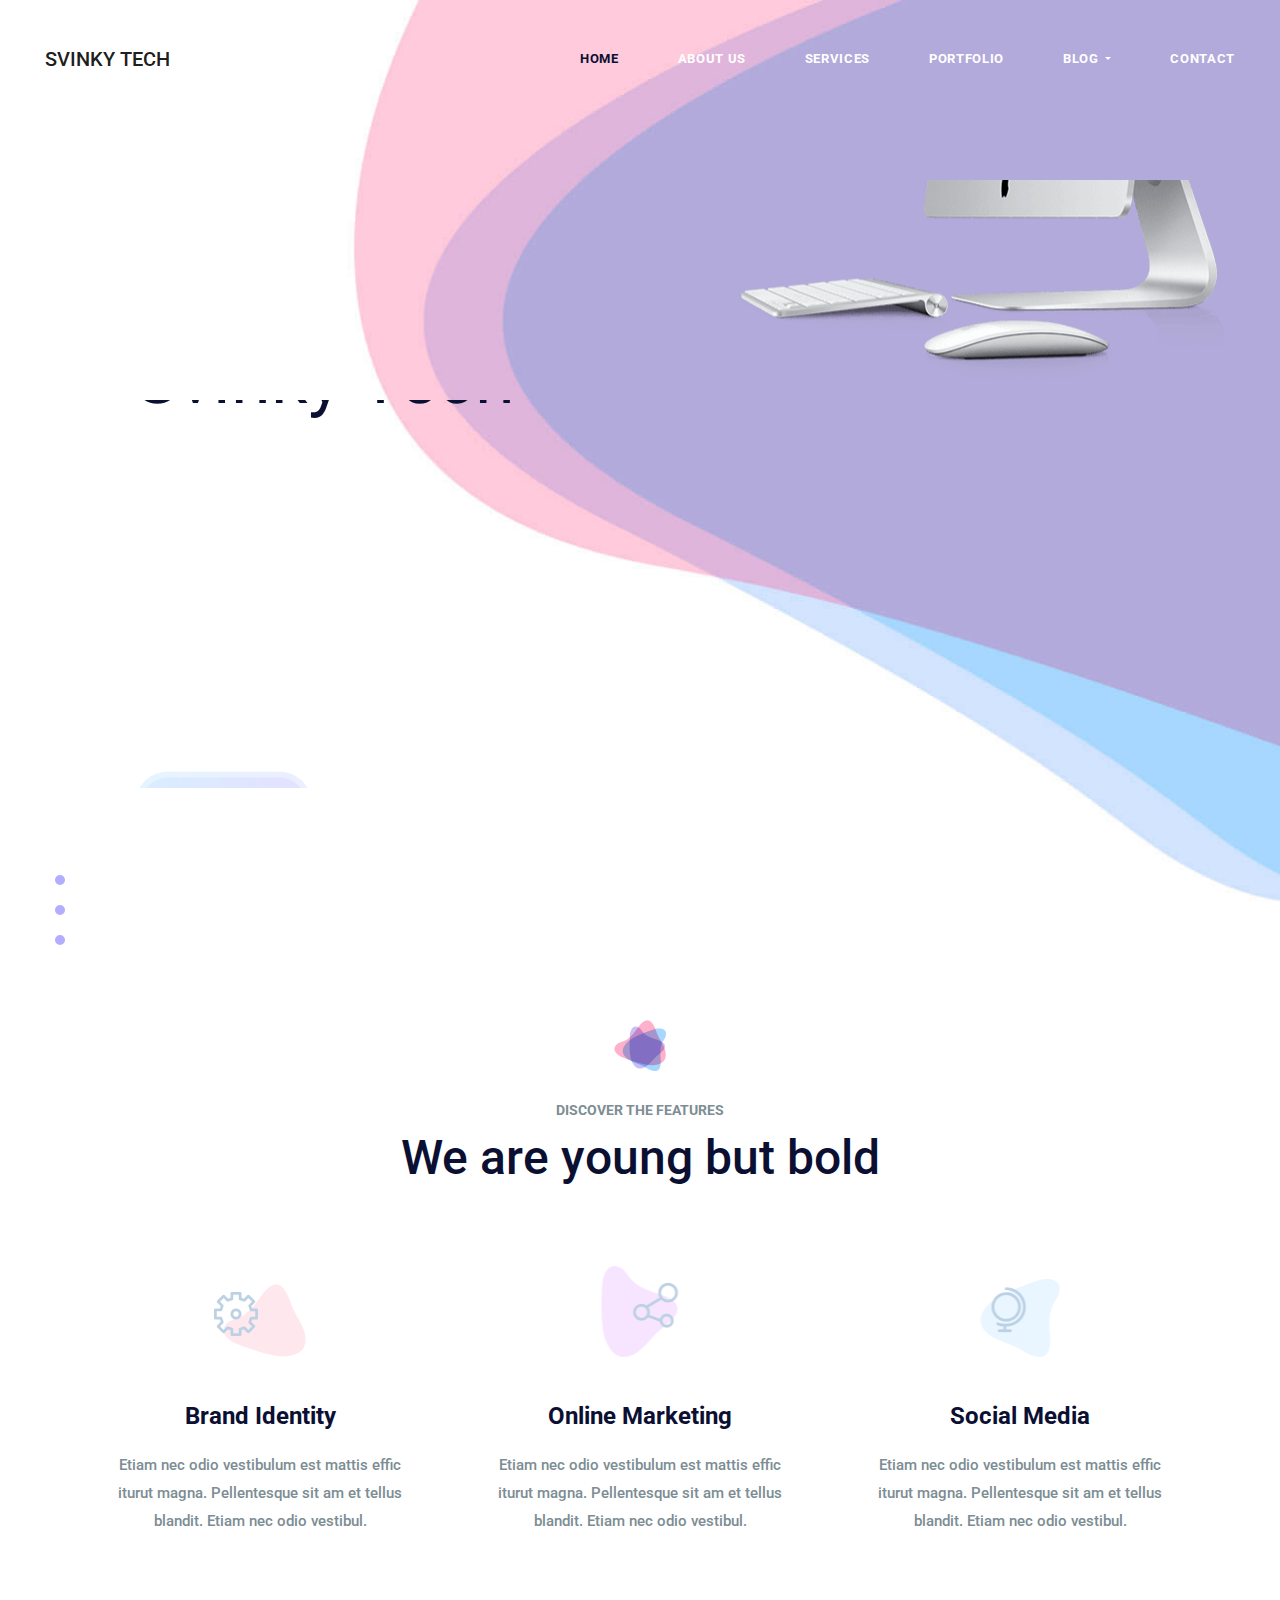
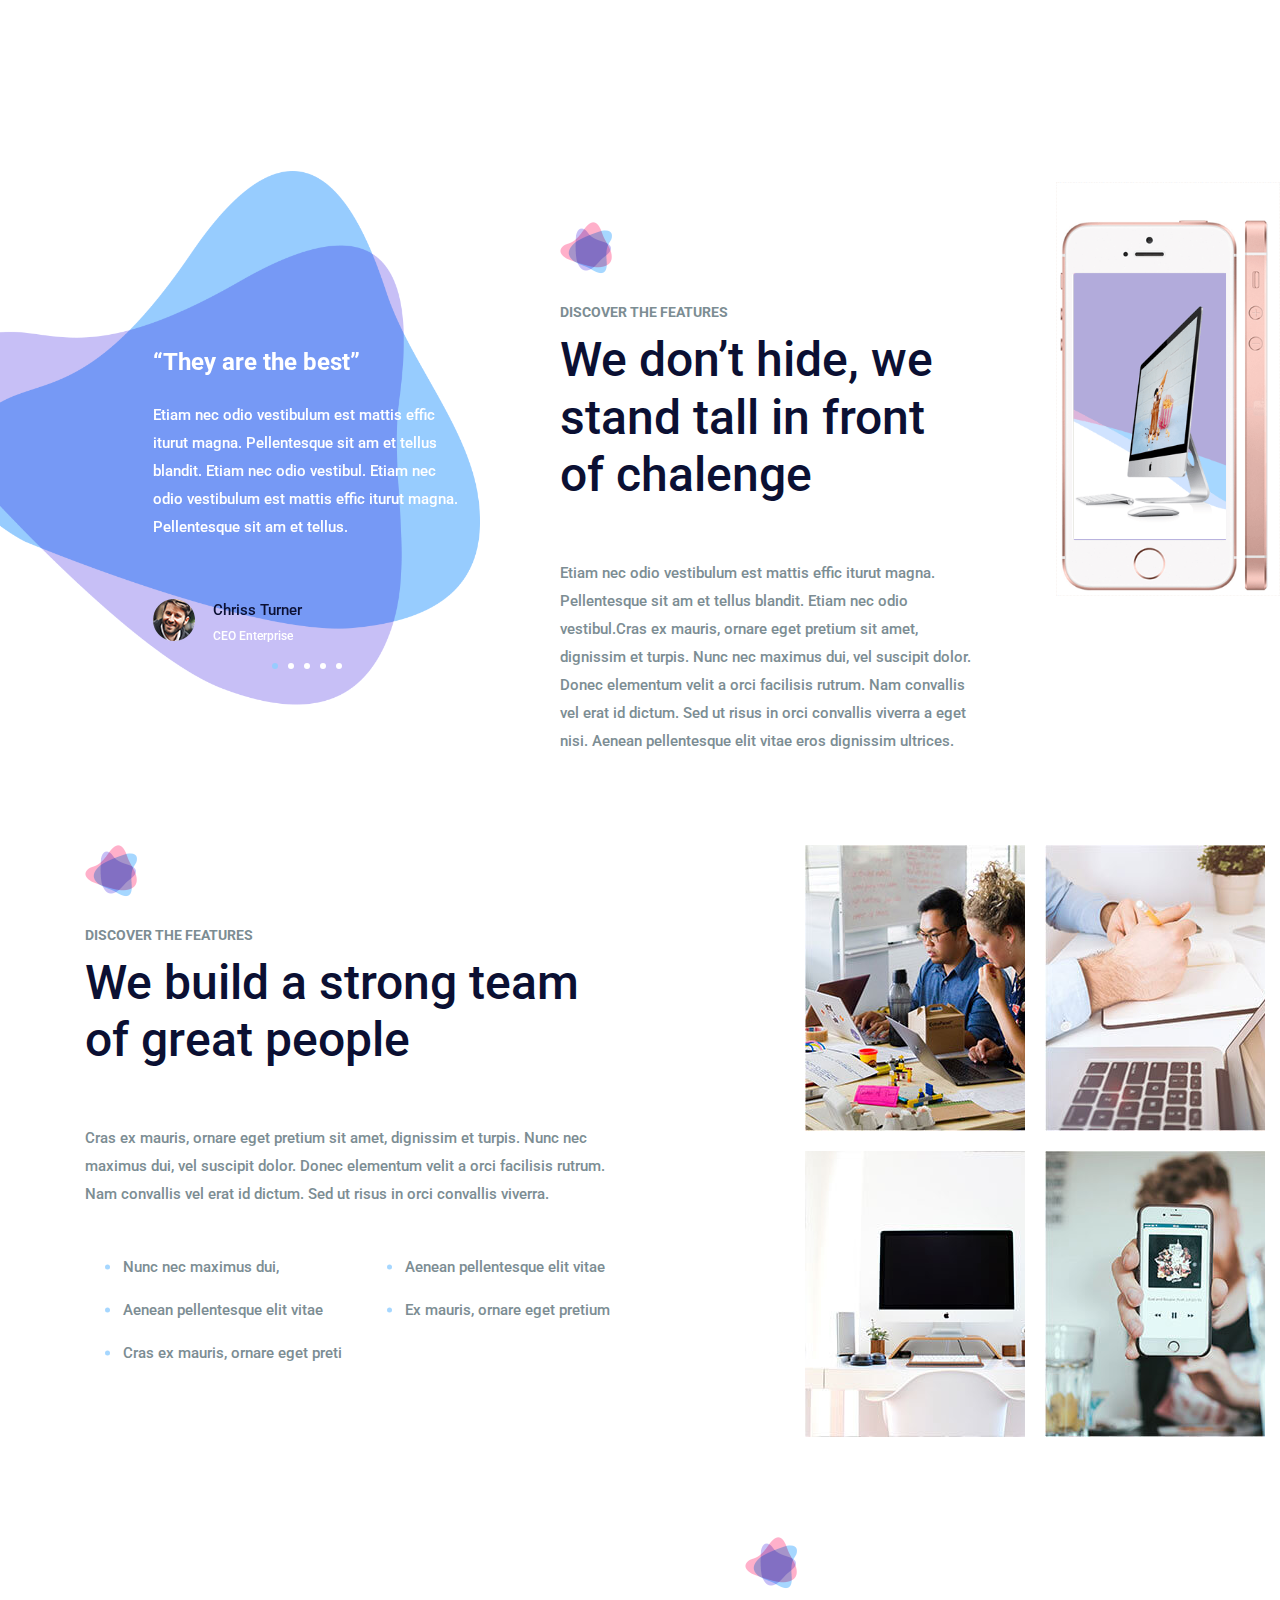
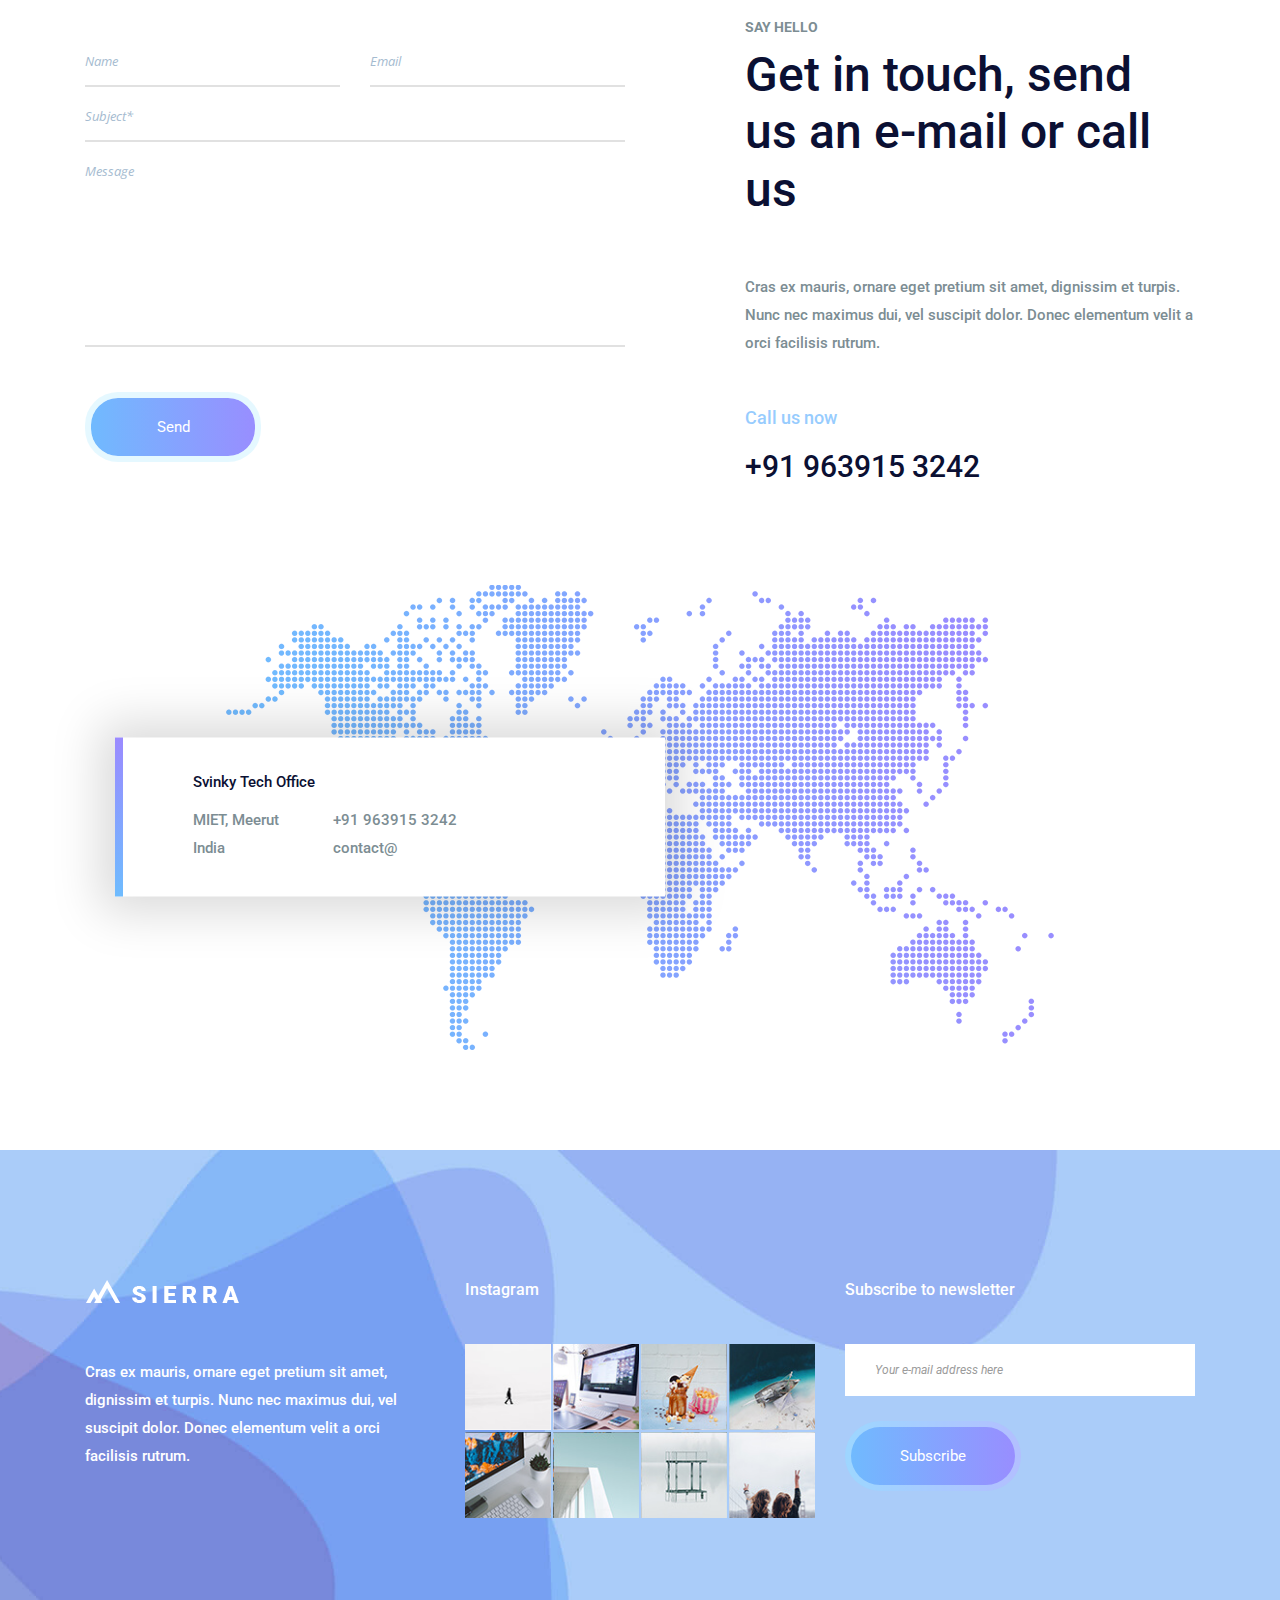
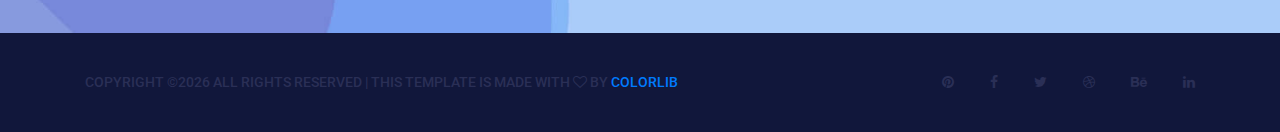
==== commit c0cb78ba: "second" ====
--- a/index.html
+++ b/index.html
@@ -244,7 +244,7 @@
                                 data-responsive_offset="on"
                                 data-transform_idle="o:1;"
                                 data-frames="[{&quot;delay&quot;:10,&quot;speed&quot;:1500,&quot;frame&quot;:&quot;0&quot;,&quot;from&quot;:&quot;y:[100%];z:0;rX:0deg;rY:0;rZ:0;sX:1;sY:1;skX:0;skY:0;opacity:0;&quot;,&quot;mask&quot;:&quot;x:0px;y:[100%];s:inherit;e:inherit;&quot;,&quot;to&quot;:&quot;o:1;&quot;,&quot;ease&quot;:&quot;Power2.easeInOut&quot;},{&quot;delay&quot;:&quot;wait&quot;,&quot;speed&quot;:1500,&quot;frame&quot;:&quot;999&quot;,&quot;to&quot;:&quot;y:[175%];&quot;,&quot;mask&quot;:&quot;x:inherit;y:inherit;s:inherit;e:inherit;&quot;,&quot;ease&quot;:&quot;Power2.easeInOut&quot;}]"
-                                data-textAlign="['left','left','left','left','left','center']">Get your freebie template now!
+                                data-textAlign="['left','left','left','left','left','center']">Go Techy, Go Svinky!
                             </div>
                             
                             <div class="tp-caption tp-resizeme" 
@@ -505,9 +505,9 @@
                 <div class="world_map_inner">
                     <img class="img-fluid" src="img/world-map.png" alt="">
                     <div class="bd-callout">
-                        <h3>Gibraltar Office</h3>
-                        <p>Casemates Square, no253 <br /> United kingdom</p>
-                        <h4><a href="#">+453678 9283 559</a> <a href="#">contact@template.com</a></h4>
+                        <h3>Svinky Tech Office</h3>
+                        <p>MIET, Meerut <br /> India</p>
+                        <h4><a href="#">+91 963915 3242</a> <a href="#">contact@</a></h4>
                     </div>
                 </div>
             </div>
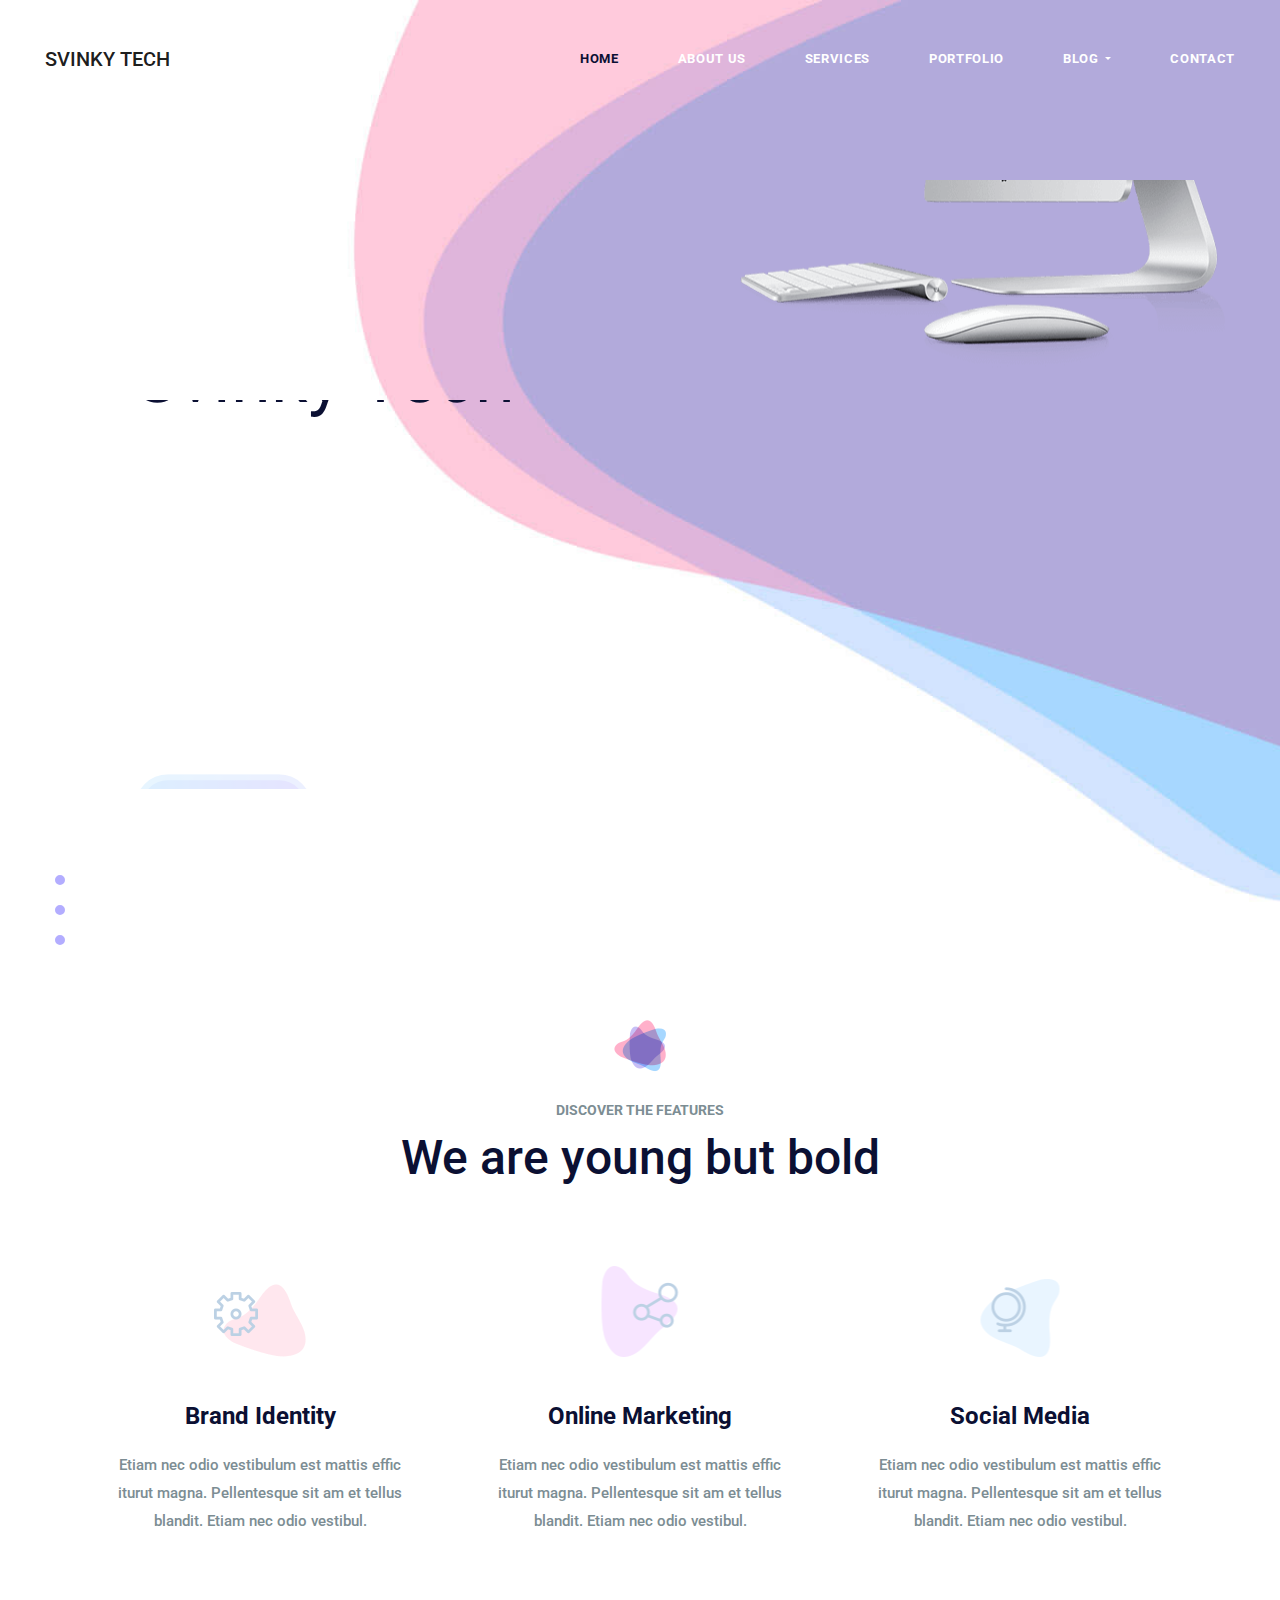
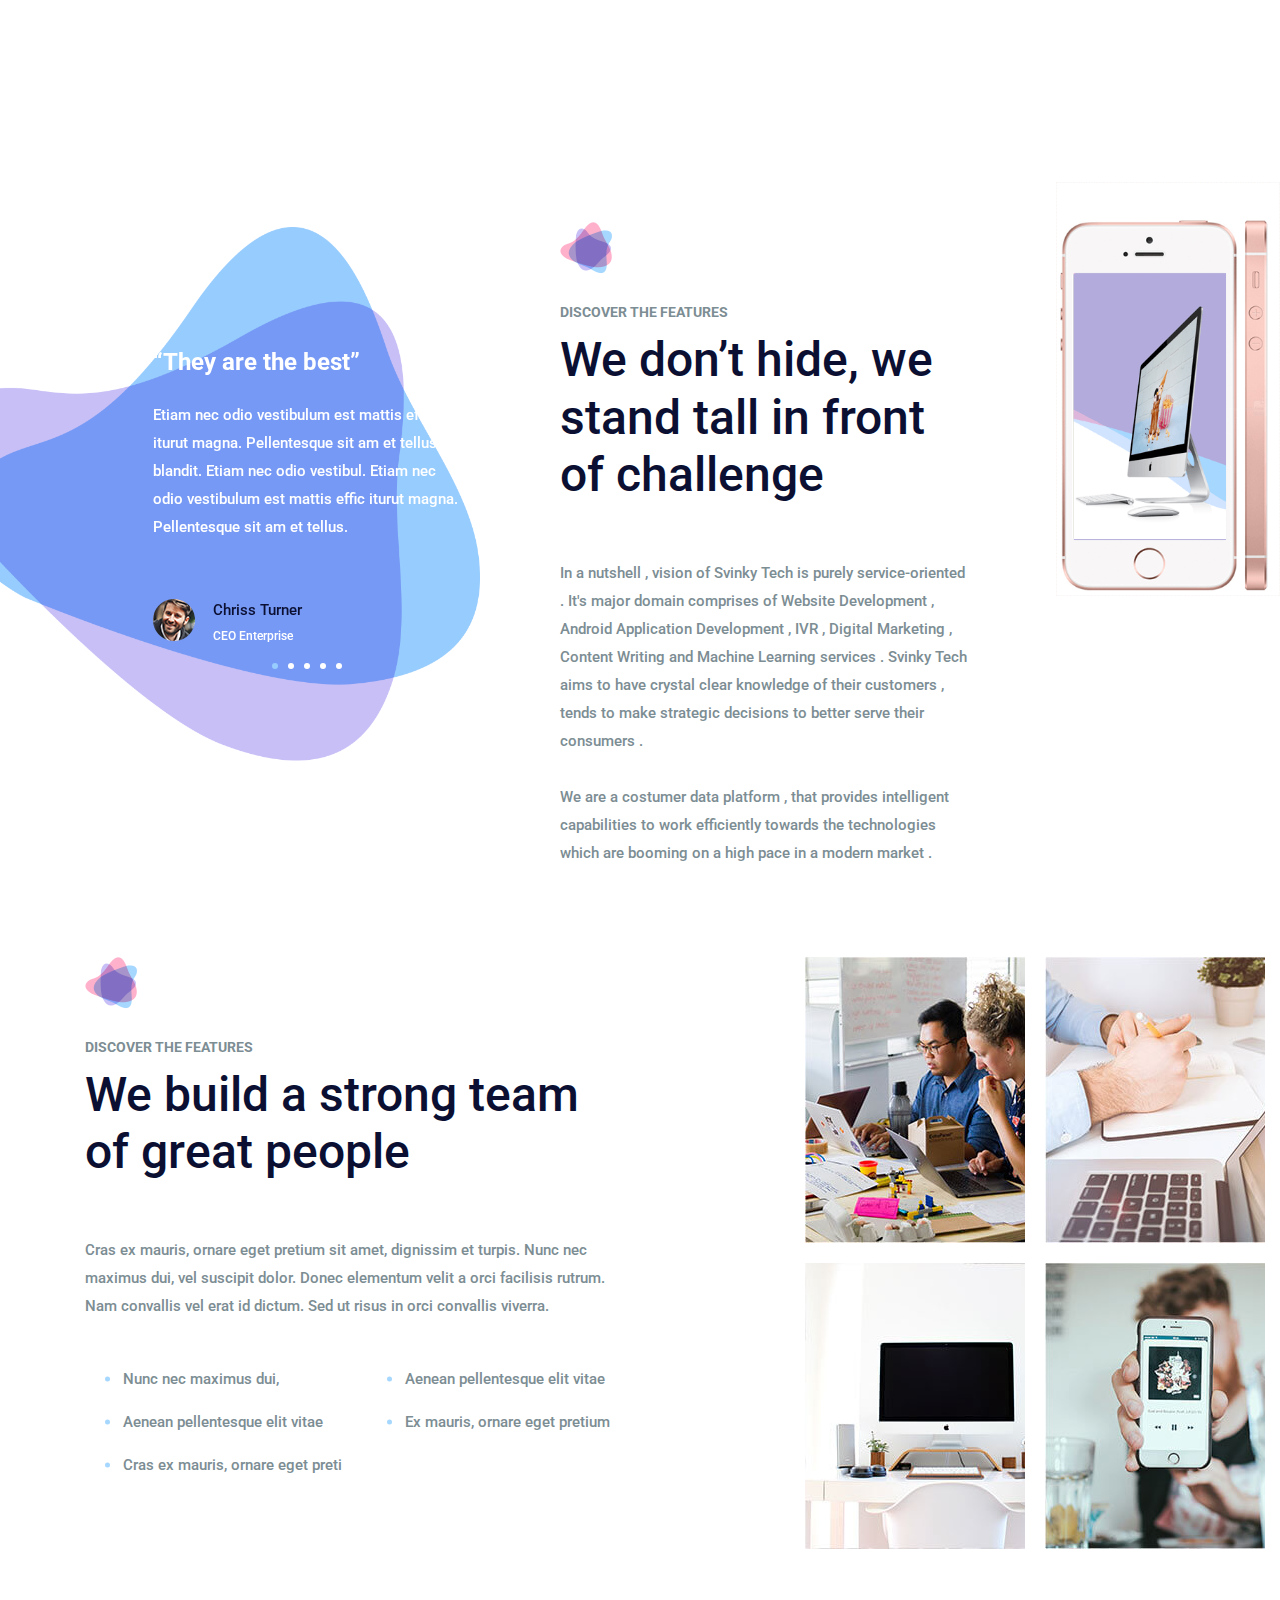
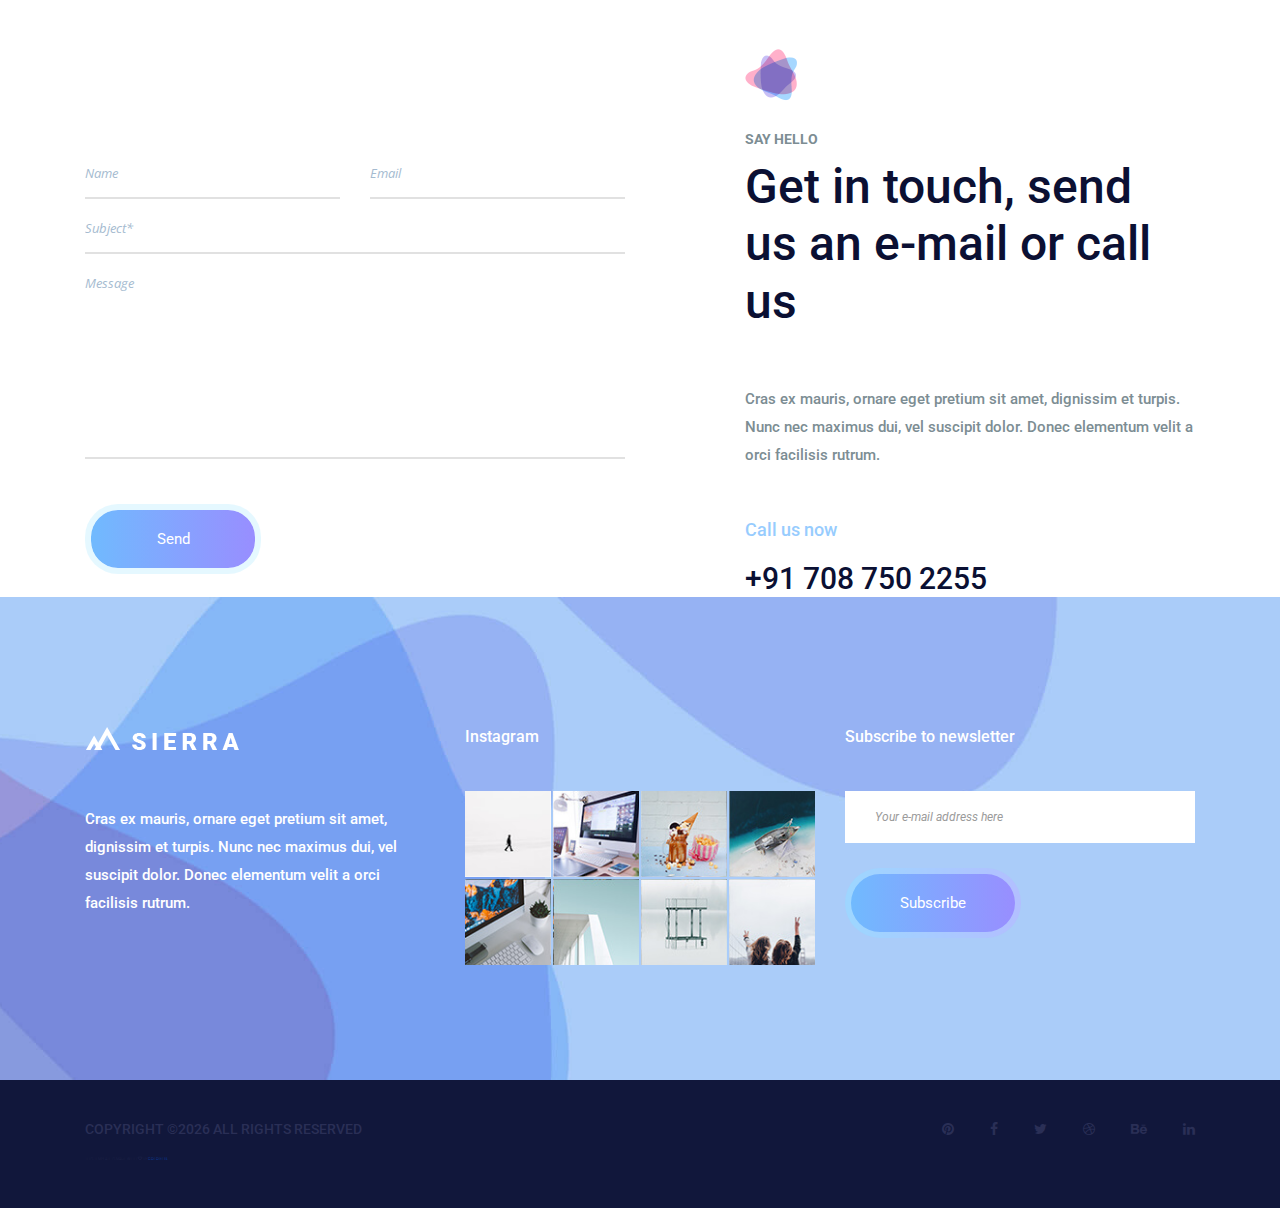
==== commit 832a2122: "footer" ====
--- a/index.html
+++ b/index.html
@@ -25,12 +25,7 @@
         <link href="css/style.css" rel="stylesheet">
         <link href="css/responsive.css" rel="stylesheet">
 
-        <!-- HTML5 shim and Respond.js for IE8 support of HTML5 elements and media queries -->
-        <!-- WARNING: Respond.js doesn't work if you view the page via file:// -->
-        <!--[if lt IE 9]>
-        <script src="https://oss.maxcdn.com/html5shiv/3.7.3/html5shiv.min.js"></script>
-        <script src="https://oss.maxcdn.com/respond/1.4.2/respond.min.js"></script>
-        <![endif]-->
+       
     </head>
     <body>
         
@@ -395,9 +390,12 @@
                         <div class="l_title">
                             <img src="img/icon/title-icon.png" alt="">
                             <h6>Discover the features</h6>
-                            <h2>We don’t hide, we stand tall in front of chalenge</h2>
-                        </div>
-                        <p>Etiam nec odio vestibulum est mattis effic iturut magna. Pellentesque sit am et tellus blandit. Etiam nec odio vestibul.Cras ex mauris, ornare eget pretium sit amet, dignissim et turpis. Nunc nec maximus dui, vel suscipit dolor. Donec elementum velit a orci facilisis rutrum. Nam convallis vel erat id dictum. Sed ut risus in orci convallis viverra a eget nisi. Aenean pellentesque elit vitae eros dignissim ultrices. </p>
+                            <h2>We don’t hide, we stand tall in front of challenge</h2>
+                        </div>
+                        <p>In a nutshell , vision of Svinky Tech is purely service-oriented . It's major domain comprises of Website Development , Android Application Development ,
+                            IVR , Digital Marketing , Content Writing and Machine Learning services . Svinky Tech aims to have crystal clear knowledge of their customers , 
+                           tends to make strategic decisions to better serve their consumers . </p><br /><p>We are a costumer data platform , that provides intelligent capabilities 
+                           to work efficiently towards the technologies which are booming on a high pace in a modern market .</p>
                     </div>
                     <div class="shap_mobile">
                         <img src="img/iphone4.png" alt="">
@@ -491,7 +489,7 @@
                             </div>
                             <p>Cras ex mauris, ornare eget pretium sit amet, dignissim et turpis. Nunc nec maximus dui, vel suscipit dolor. Donec elementum velit a orci facilisis rutrum.</p>
                             <a href="#"><h5>Call us now</h5></a>
-                            <a href="#"><h4>+91 963915 3242</h4></a>
+                            <a href="#"><h4>+91 708 750 2255</h4></a>
                         </div>
                     </div>
                 </div>
@@ -499,7 +497,7 @@
         </section>
         <!--================End Get in Touch Area =================-->
         
-        <!--================Map Area =================-->
+        <!--================Map Area =================-
         <section class="world_map_area p_100">
             <div class="container">
                 <div class="world_map_inner">
@@ -511,7 +509,7 @@
                     </div>
                 </div>
             </div>
-        </section>
+        </section>-->
         <!--================End Map Area =================-->
         
         <!--================Footer Area =================-->
@@ -562,7 +560,8 @@
                 <div class="container">
                     <div class="float-sm-left">
                         <h5><!-- Link back to Colorlib can't be removed. Template is licensed under CC BY 3.0. -->
-Copyright &copy;<script>document.write(new Date().getFullYear());</script> All rights reserved | This template is made with <i class="fa fa-heart-o" aria-hidden="true"></i> by <a href="https://colorlib.com" target="_blank">Colorlib</a>
+Copyright &copy;<script>document.write(new Date().getFullYear());</script> All rights reserved</h5>
+<h4>  This template is made with <i class="fa fa-heart-o" aria-hidden="true"></i> by <a href="https://colorlib.com" target="_blank">Colorlib</a></h4>
 <!-- Link back to Colorlib can't be removed. Template is licensed under CC BY 3.0. --></h5>
                     </div>
                     <div class="float-sm-right">
--- a/css/style.css
+++ b/css/style.css
@@ -1,35 +1,35 @@
-/*----------------------------------------------------
-@File: Default Styles
-@Author: Rocky
-@URL: http://wethemez.com
-Author E-mail: rockybd1995@gmail.com
-
-This file contains the styling for the actual theme, this
-is the file you need to edit to change the look of the
-theme.
+/*----------------------------------------------------
+@File: Default Styles
+@Author: Rocky
+@URL: http://wethemez.com
+Author E-mail: rockybd1995@gmail.com
+
+This file contains the styling for the actual theme, this
+is the file you need to edit to change the look of the
+theme.
 ---------------------------------------------------- */
-/*=====================================================================
-@Template Name: Cerative Agency
-@Author: Rocky
-@Developed By: Rocky
-@Developer URL: http://rocky.wethemez.com
-Author E-mail: rockybd1995@gmail.com
-
-@Default Styles
-
-Table of Content:
-01/ Variables
-02/ predefin
-03/ header
-04/ banner
-05/ slider
-06/ feature
-07/ button
-08/ service
-09/ testimonials 
-10/ blog 
-11/ contact 
-12/ footer 
+/*=====================================================================
+@Template Name: Cerative Agency
+@Author: Rocky
+@Developed By: Rocky
+@Developer URL: http://rocky.wethemez.com
+Author E-mail: rockybd1995@gmail.com
+
+@Default Styles
+
+Table of Content:
+01/ Variables
+02/ predefin
+03/ header
+04/ banner
+05/ slider
+06/ feature
+07/ button
+08/ service
+09/ testimonials 
+10/ blog 
+11/ contact 
+12/ footer 
 =====================================================================*/
 /*----------------------------------------------------*/
 /*font Variables*/
@@ -425,7 +425,7 @@
   border-color: #97cdfe;
 }
 
-.main_slider_area .rev_slider .tp-leftarrow, .main_slider_area .rev_slider .tp-rightarrow {
+/*.main_slider_area .rev_slider .tp-leftarrow, .main_slider_area .rev_slider .tp-rightarrow {
   height: 120px;
   background-image: -webkit-gradient(linear, left top, right top, from(#70bafe), color-stop(51%, #998dff), to(#70bafe));
   background-image: -webkit-linear-gradient(left, #70bafe 0%, #998dff 51%, #70bafe 100%);
@@ -439,7 +439,7 @@
   transition: all 400ms ease-out;
 }
 
-.main_slider_area .rev_slider .tp-leftarrow:before, .main_slider_area .rev_slider .tp-rightarrow:before {
+/*.main_slider_area .rev_slider .tp-leftarrow:before, .main_slider_area .rev_slider .tp-rightarrow:before {
   line-height: 100px;
 }
 
@@ -458,7 +458,7 @@
   border-bottom-left-radius: 60px;
   border-top-left-radius: 60px;
   border-right: 0px;
-}
+}*/
 
 /* End Slider css
 ============================================================================================ */
@@ -2405,6 +2405,15 @@
   line-height: 29px;
 }
 
+.footer_copyright .float-sm-left h4 {
+  font-size: 4px;
+  color: #2a2f56;
+  font-family: "Roboto", sans-serif;
+  text-transform: uppercase;
+  font-weight: 100;
+  line-height: 29px;
+}
+
 .footer_copyright .float-sm-right ul li {
   display: inline-block;
   margin-right: 32px;
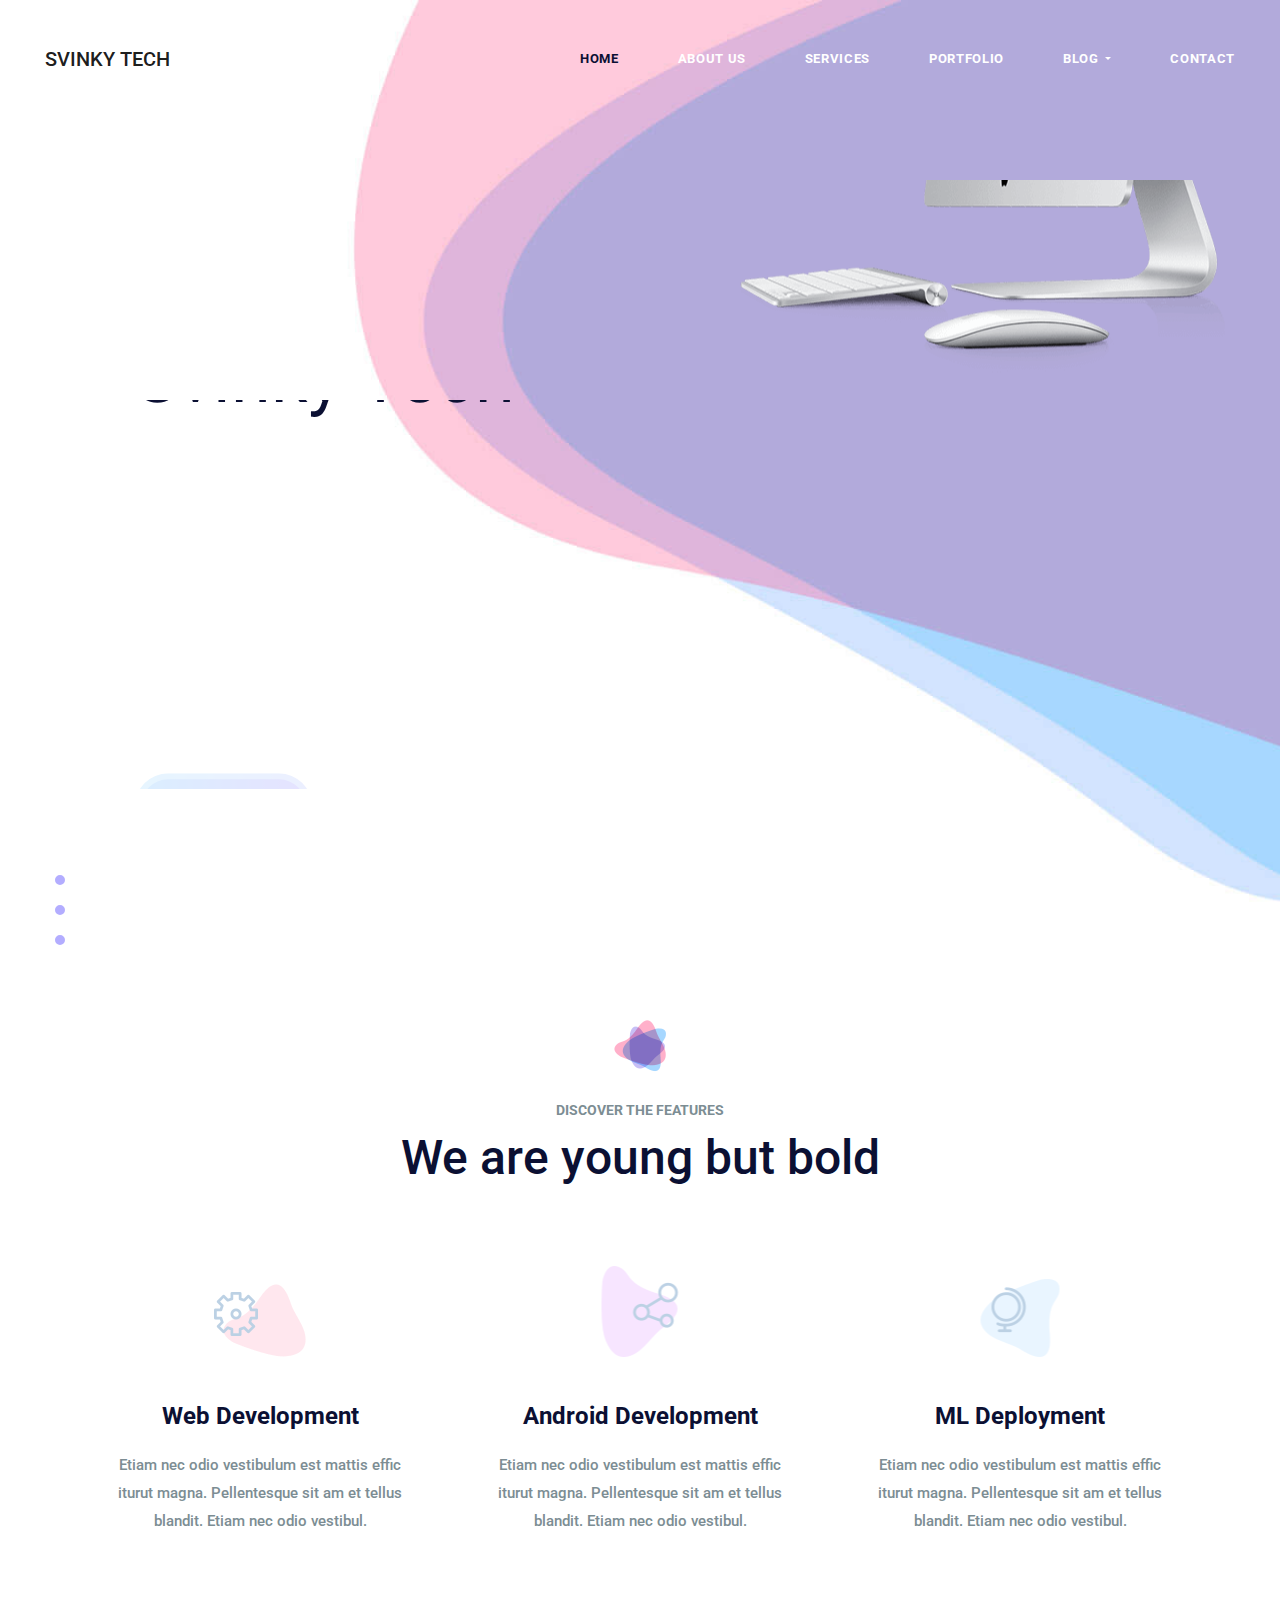
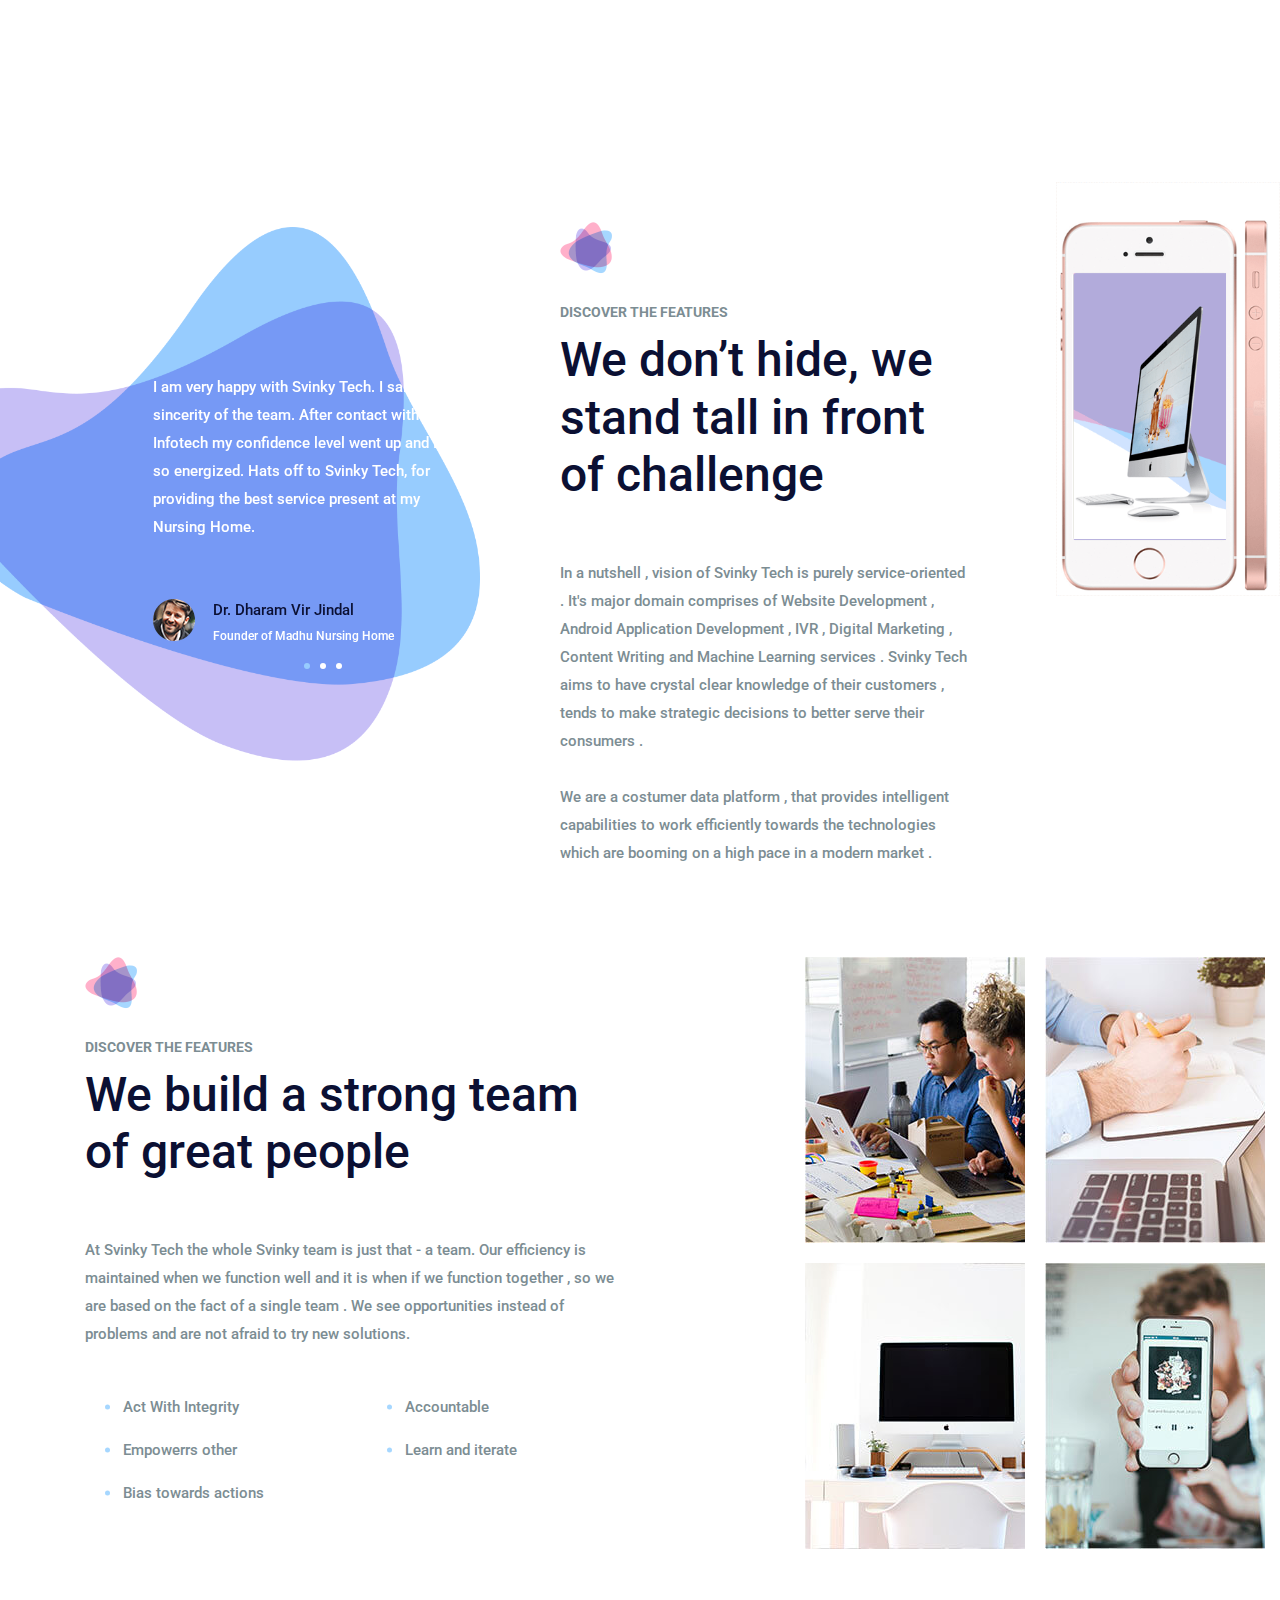
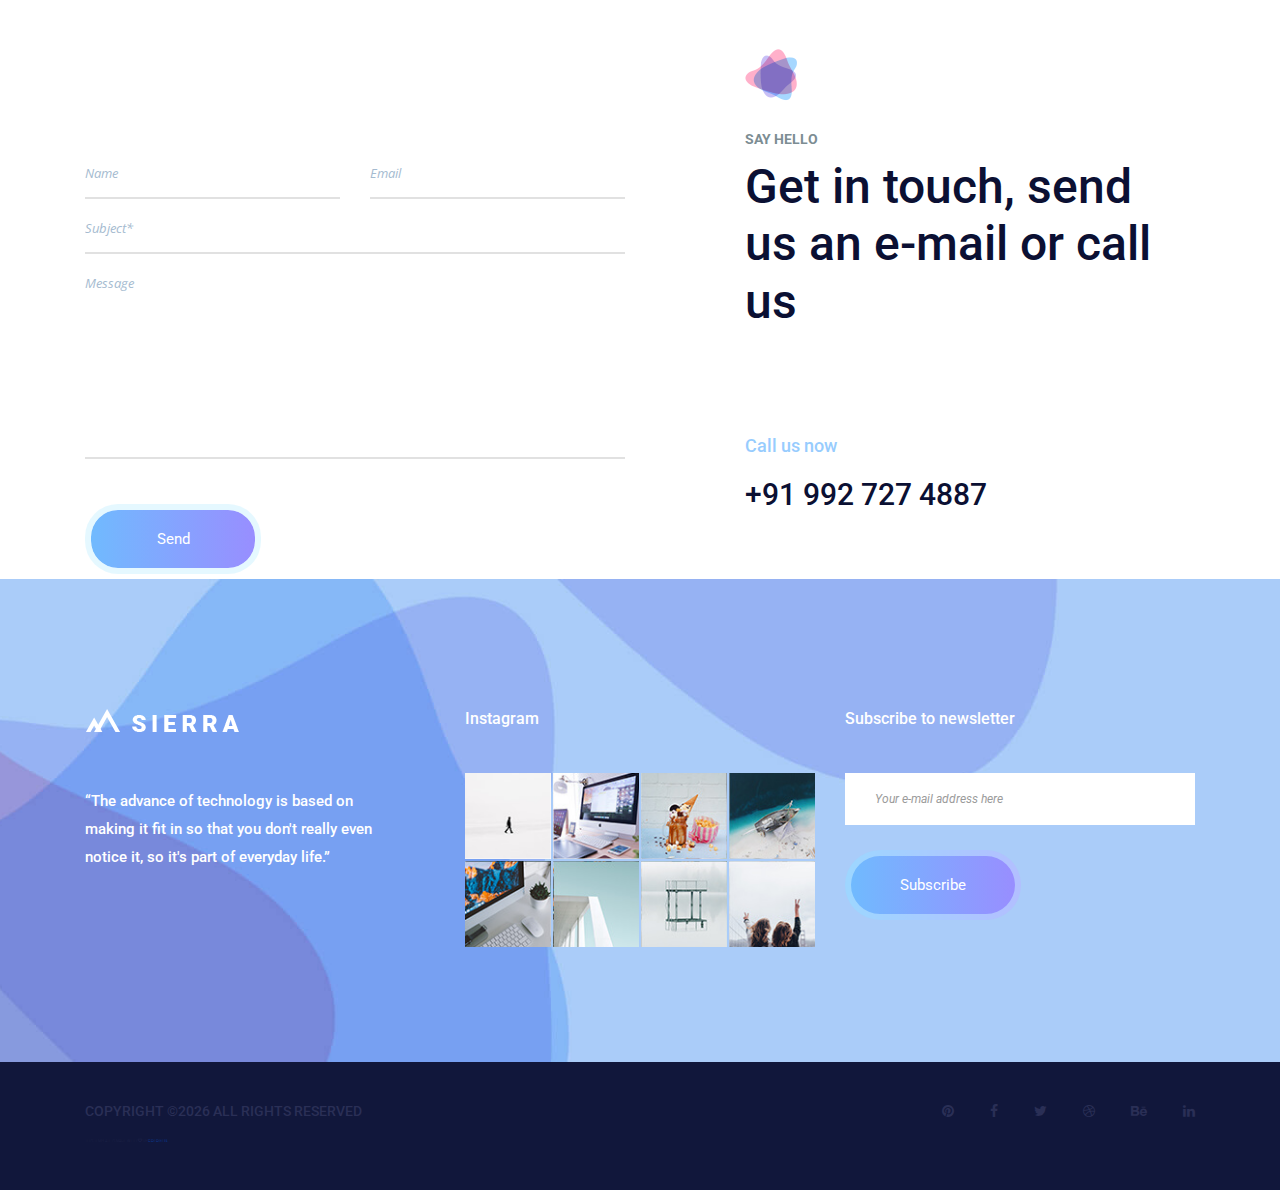
==== commit 6999344b: "content" ====
--- a/index.html
+++ b/index.html
@@ -293,7 +293,7 @@
                             <div class="f_icon">
                                 <img src="img/icon/f-icon-1.png" alt="">
                             </div>
-                            <h4>Brand Identity</h4>
+                            <h4>Web Development</h4>
                             <p>Etiam nec odio vestibulum est mattis effic iturut magna. Pellentesque sit am et tellus blandit. Etiam nec odio vestibul. </p>
                             <a class="more_btn" href="#">Read More</a>
                         </div>
@@ -303,7 +303,7 @@
                             <div class="f_icon">
                                 <img src="img/icon/f-icon-2.png" alt="">
                             </div>
-                            <h4>Online Marketing</h4>
+                            <h4>Android Development</h4>
                             <p>Etiam nec odio vestibulum est mattis effic iturut magna. Pellentesque sit am et tellus blandit. Etiam nec odio vestibul. </p>
                             <a class="more_btn" href="#">Read More</a>
                         </div>
@@ -313,7 +313,7 @@
                             <div class="f_icon">
                                 <img src="img/icon/f-icon-3.png" alt="">
                             </div>
-                            <h4>Social Media</h4>
+                            <h4>ML Deployment</h4>
                             <p>Etiam nec odio vestibulum est mattis effic iturut magna. Pellentesque sit am et tellus blandit. Etiam nec odio vestibul. </p>
                             <a class="more_btn" href="#">Read More</a>
                         </div>
@@ -328,60 +328,39 @@
             <div class="left_3d">
                 <div class="shap_slider_inner owl-carousel">
                     <div class="item">
-                        <h4>“They are the best”</h4>
-                        <p>Etiam nec odio vestibulum est mattis effic iturut magna. Pellentesque sit am et tellus blandit. Etiam nec odio vestibul. Etiam nec odio vestibulum est mattis effic iturut magna. Pellentesque sit am et tellus.</p>
+                       <!-- <h4>“They are the best”</h4>-->
+                        <p>I am very happy with Svinky Tech. I salute the sincerity of the team. After contact with Vasu Infotech my confidence level went up and I felt so energized. Hats off to Svinky Tech, for providing the best service present at my Nursing Home.</p>
                         <div class="media">
                             <img src="img/team/people/people-5.jpg" alt="">
                             <div class="media-body">
-                                <h5>Chriss Turner</h5>
-                                <h6>CEO Enterprise</h6>
+                                <h5>Dr. Dharam Vir Jindal</h5>
+                                <h6>Founder of Madhu Nursing Home</h6>
                             </div>
                         </div>
                     </div>
                     <div class="item">
-                        <h4>“They are the best”</h4>
-                        <p>Etiam nec odio vestibulum est mattis effic iturut magna. Pellentesque sit am et tellus blandit. Etiam nec odio vestibul. Etiam nec odio vestibulum est mattis effic iturut magna. Pellentesque sit am et tellus.</p>
+                        
+                        <p>Treating patients, imparting education and doing social reform-all 3 are divine works and I have a passion for them only because of Svinky Tech. </p>
                         <div class="media">
                             <img src="img/team/people/people-5.jpg" alt="">
                             <div class="media-body">
-                                <h5>Chriss Turner</h5>
-                                <h6>CEO Enterprise</h6>
+                                <h5>Dr. Sarojini Agarwal</h5>
+                                <h6>At Bhartiya Janta Party</h6>
                             </div>
                         </div>
                     </div>
                     <div class="item">
-                        <h4>“They are the best”</h4>
-                        <p>Etiam nec odio vestibulum est mattis effic iturut magna. Pellentesque sit am et tellus blandit. Etiam nec odio vestibul. Etiam nec odio vestibulum est mattis effic iturut magna. Pellentesque sit am et tellus.</p>
+                        
+                        <p>Every Thing was simple and oraganized well. Svinky Tech provide us the high design website for our hospital. I choose Svinky Tech because I simply could not find any other provider that offered all the tools I needed.</p>
                         <div class="media">
                             <img src="img/team/people/people-5.jpg" alt="">
                             <div class="media-body">
-                                <h5>Chriss Turner</h5>
-                                <h6>CEO Enterprise</h6>
-                            </div>
-                        </div>
-                    </div>
-                    <div class="item">
-                        <h4>“They are the best”</h4>
-                        <p>Etiam nec odio vestibulum est mattis effic iturut magna. Pellentesque sit am et tellus blandit. Etiam nec odio vestibul. Etiam nec odio vestibulum est mattis effic iturut magna. Pellentesque sit am et tellus.</p>
-                        <div class="media">
-                            <img src="img/team/people/people-5.jpg" alt="">
-                            <div class="media-body">
-                                <h5>Chriss Turner</h5>
-                                <h6>CEO Enterprise</h6>
-                            </div>
-                        </div>
-                    </div>
-                    <div class="item">
-                        <h4>“They are the best”</h4>
-                        <p>Etiam nec odio vestibulum est mattis effic iturut magna. Pellentesque sit am et tellus blandit. Etiam nec odio vestibul. Etiam nec odio vestibulum est mattis effic iturut magna. Pellentesque sit am et tellus.</p>
-                        <div class="media">
-                            <img src="img/team/people/people-5.jpg" alt="">
-                            <div class="media-body">
-                                <h5>Chriss Turner</h5>
-                                <h6>CEO Enterprise</h6>
-                            </div>
-                        </div>
-                    </div>
+                                <h5>Dr. Umang Mithal</h5>
+                                <h6>Founder of Meerut Cancer Hopital</h6>
+                            </div>
+                        </div>
+                    </div>
+                    
                 </div>
             </div>
             <div class="right_text">
@@ -416,13 +395,17 @@
                                 <h6>Discover the features</h6>
                                 <h2>We build a strong team of great people</h2>
                             </div>
-                            <p>Cras ex mauris, ornare eget pretium sit amet, dignissim et turpis. Nunc nec maximus dui, vel suscipit dolor. Donec elementum velit a orci facilisis rutrum. Nam convallis vel erat id dictum. Sed ut risus in orci convallis viverra.</p>
+                            <p>At Svinky Tech the whole Svinky team is just that - a team. Our 
+                                efficiency is maintained when we function well  and it is when 
+                                if we function together , so we are based on the fact of a single team .  
+                                We see opportunities instead of problems and are not afraid to try new solutions.
+                                </p>
                             <ul>
-                                <li><a href="#">Nunc nec maximus dui, </a></li>
-                                <li><a href="#">Aenean pellentesque elit vitae</a></li>
-                                <li><a href="#">Aenean pellentesque elit vitae</a></li>
-                                <li><a href="#">Ex mauris, ornare eget pretium </a></li>
-                                <li><a href="#">Cras ex mauris, ornare eget preti</a></li>
+                                <li><a href="#">Act With Integrity </a></li>
+                                <li><a href="#">Accountable</a></li>
+                                <li><a href="#">Empowerrs other</a></li>
+                                <li><a href="#">Learn and iterate </a></li>
+                                <li><a href="#">Bias towards actions</a></li>
                             </ul>
                         </div>
                     </div>
@@ -487,9 +470,9 @@
                                 <h6>Say hello</h6>
                                 <h2>Get in touch, send us an e-mail or call us</h2>
                             </div>
-                            <p>Cras ex mauris, ornare eget pretium sit amet, dignissim et turpis. Nunc nec maximus dui, vel suscipit dolor. Donec elementum velit a orci facilisis rutrum.</p>
-                            <a href="#"><h5>Call us now</h5></a>
-                            <a href="#"><h4>+91 708 750 2255</h4></a>
+                           <!-- <p>Cras ex mauris, ornare eget pretium sit amet, dignissim et turpis. Nunc nec maximus dui, vel suscipit dolor. Donec elementum velit a orci facilisis rutrum.</p>
+                            --><a href="#"><h5>Call us now</h5></a>
+                            <a href="#"><h4>+91 992 727 4887</h4></a>
                         </div>
                     </div>
                 </div>
@@ -520,7 +503,7 @@
                         <div class="col-lg-4 col-sm-6">
                             <aside class="f_widget f_about_widget">
                                 <img src="img/footer-logo.png" alt="">
-                                <p>Cras ex mauris, ornare eget pretium sit amet, dignissim et turpis. Nunc nec maximus dui, vel suscipit dolor. Donec elementum velit a orci facilisis rutrum.</p>
+                                <p>“The advance of technology is based on making it fit in so that you don't really even notice it, so it's part of everyday life.”</p>
                             </aside>
                         </div>
                         <div class="col-lg-4 col-sm-6">
